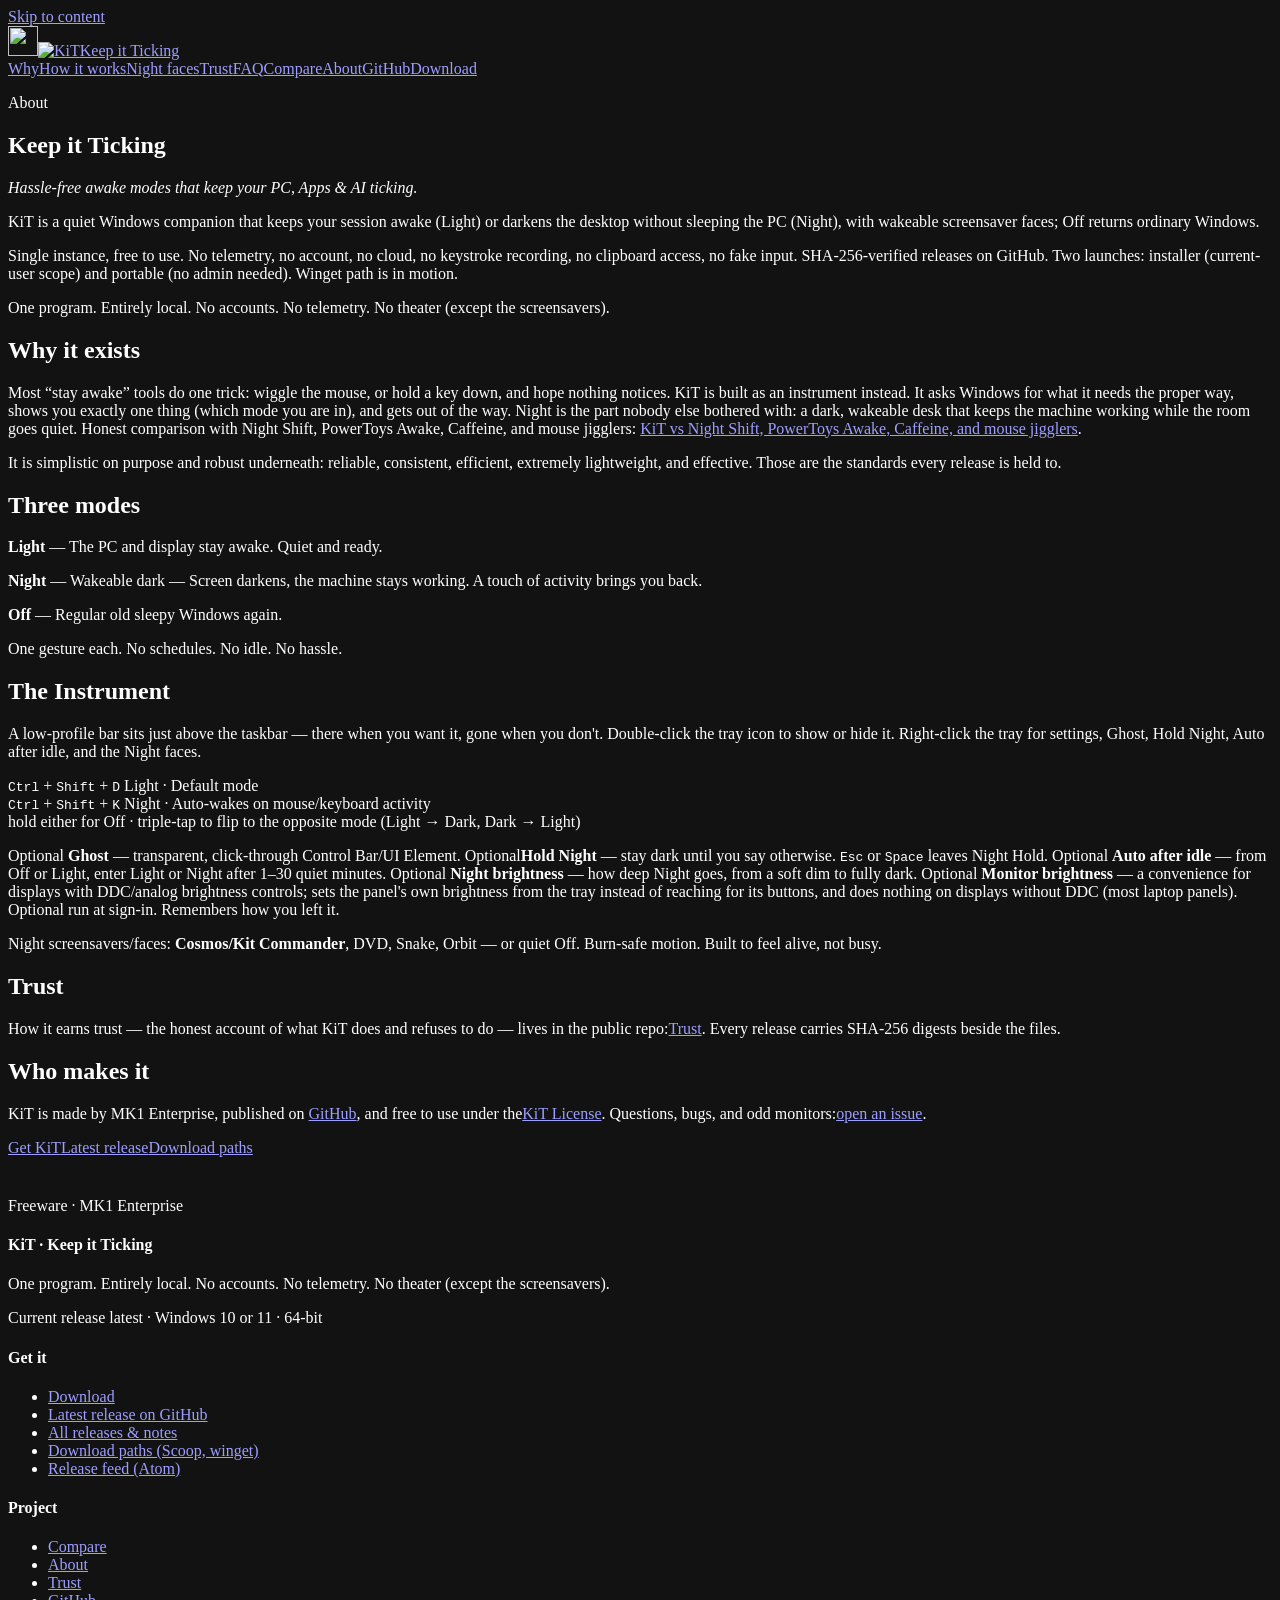
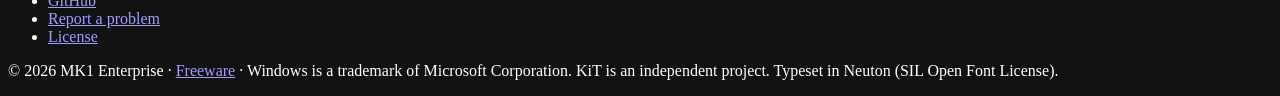
==== about/index.html @ 1185a41c "Add Night Shift as the closest stay-awake overlap on the compare page. Document only checkable diffe" ====
<!DOCTYPE html><html lang="en"><head><meta charset="utf-8"><meta name="viewport" content="width=device-width, initial-scale=1"><meta name="generator" content="Astro v7.2.7"><title>About · KiT — Keep it Ticking</title><meta name="description" content="What KiT is, who makes it, and the promises it keeps: a quiet Windows companion with three awake modes, entirely local, free to use."><meta name="author" content="MK1 Enterprise"><meta name="application-name" content="KiT"><meta name="theme-color" content="#0e0e10"><meta name="color-scheme" content="dark"><meta name="robots" content="index, follow"><link rel="canonical" href="https://spric76.github.io/KIT/about/"><link rel="icon" href="/KIT/favicon.ico" sizes="any"><link rel="icon" type="image/svg+xml" href="/KIT/favicon.svg"><link rel="icon" type="image/png" sizes="32x32" href="/KIT/favicon-32.png"><link rel="apple-touch-icon" href="/KIT/apple-touch-icon.png"><link rel="manifest" href="/KIT/site.webmanifest"><link rel="alternate" type="application/atom+xml" title="KiT releases" href="https://github.com/SPRIC76/KIT/releases.atom"><link rel="preload" as="font" type="font/woff2" crossorigin href="/KIT/fonts/neuton-regular.woff2"><link rel="preload" as="font" type="font/woff2" crossorigin href="/KIT/fonts/neuton-bold.woff2"><style>@font-face{font-family:"Neuton";src:url("/KIT/fonts/neuton-light.woff2") format("woff2");font-weight:300;font-style:normal;font-display:swap;}@font-face{font-family:"Neuton";src:url("/KIT/fonts/neuton-regular.woff2") format("woff2");font-weight:400;font-style:normal;font-display:swap;}@font-face{font-family:"Neuton";src:url("/KIT/fonts/neuton-italic.woff2") format("woff2");font-weight:400;font-style:italic;font-display:swap;}@font-face{font-family:"Neuton";src:url("/KIT/fonts/neuton-bold.woff2") format("woff2");font-weight:700;font-style:normal;font-display:swap;}@font-face{font-family:"Neuton";src:url("/KIT/fonts/neuton-extrabold.woff2") format("woff2");font-weight:800;font-style:normal;font-display:swap;}</style><meta property="og:type" content="website"><meta property="og:site_name" content="KiT — Keep it Ticking"><meta property="og:title" content="About · KiT — Keep it Ticking"><meta property="og:description" content="What KiT is, who makes it, and the promises it keeps: a quiet Windows companion with three awake modes, entirely local, free to use."><meta property="og:url" content="https://spric76.github.io/KIT/about/"><meta property="og:image" content="https://spric76.github.io/KIT/og-image.png"><meta property="og:image:width" content="1200"><meta property="og:image:height" content="630"><meta property="og:image:alt" content="KiT — Keep it Ticking. Hassle-free awake modes for Windows."><meta property="og:locale" content="en_US"><meta name="twitter:card" content="summary_large_image"><meta name="twitter:title" content="About · KiT — Keep it Ticking"><meta name="twitter:description" content="What KiT is, who makes it, and the promises it keeps: a quiet Windows companion with three awake modes, entirely local, free to use."><meta name="twitter:image" content="https://spric76.github.io/KIT/og-image.png"><link rel="stylesheet" href="/KIT/assets/BaseLayout.H3r3RDbb.css"></head><body><a class="skip" href="#main">Skip to content</a><header class="site-header"><div class="wrap inner"><a class="brand" href="/KIT/" aria-label="KiT home"><img class="mark" src="/KIT/img/kit-mark-96.png" width="30" height="30" alt=""><img class="wordmark" src="/KIT/img/kit-wordmark.png" alt="KiT"><span class="expand">Keep it Ticking</span></a><nav class="nav" aria-label="Primary"><a class="hide-xs" href="/KIT/#why">Why</a><a href="/KIT/#how">How it works</a><a class="hide-sm" href="/KIT/#night">Night faces</a><a class="hide-sm" href="/KIT/#trust">Trust</a><a class="hide-sm" href="/KIT/#faq">FAQ</a><a href="/KIT/compare/">Compare</a><a href="/KIT/about/">About</a><a class="hide-xs" href="https://github.com/SPRIC76/KIT" rel="noopener">GitHub</a><a class="nav-cta" href="/KIT/#download">Download</a></nav></div></header><main id="main"><section class="section section-first"><div class="wrap about-prose"><p class="eyebrow">About</p><h1>Keep it Ticking</h1><p class="lede"><em>Hassle-free awake modes that keep your PC, Apps &amp; AI ticking.</em></p><p>KiT is a quiet Windows companion that keeps your session awake (Light) or darkens the desktop without sleeping the PC (Night), with wakeable screensaver faces; Off returns ordinary Windows.</p><p>Single instance, free to use. No telemetry, no account, no cloud, no keystroke recording, no clipboard access, no fake input. SHA-256-verified releases on GitHub. Two launches: installer (current-user scope) and portable (no admin needed). Winget path is in motion.</p><p>One program. Entirely local. No accounts. No telemetry. No theater (except the screensavers).</p><h2>Why it exists</h2><p>Most “stay awake” tools do one trick: wiggle the mouse, or hold a key down, and hope nothing notices. KiT is built as an instrument instead. It asks Windows for what it needs the proper way, shows you exactly one thing (which mode you are in), and gets out of the way. Night is the part nobody else bothered with: a dark, wakeable desk that keeps the machine working while the room goes quiet. Honest comparison with Night Shift, PowerToys Awake, Caffeine, and mouse jigglers: <a href="/KIT/compare/">KiT vs Night Shift, PowerToys Awake, Caffeine, and mouse jigglers</a>.</p><p>It is simplistic on purpose and robust underneath: reliable, consistent, efficient, extremely lightweight, and effective. Those are the standards every release is held to.</p><h2>Three modes</h2><p><strong>Light</strong> — The PC and display stay awake. Quiet and ready.</p><p><strong>Night</strong> — Wakeable dark — Screen darkens, the machine stays working. A touch of activity brings you back.</p><p><strong>Off</strong> — Regular old sleepy Windows again.</p><p>One gesture each. No schedules. No idle. No hassle.</p><h2>The Instrument</h2><p>A low-profile bar sits just above the taskbar — there when you want it, gone when you don't. Double-click the tray icon to show or hide it. Right-click the tray for settings, Ghost, Hold Night, Auto after idle, and the Night faces.</p><p><kbd>Ctrl</kbd> + <kbd>Shift</kbd> + <kbd>D</kbd> Light · Default mode<br><kbd>Ctrl</kbd> + <kbd>Shift</kbd> + <kbd>K</kbd> Night · Auto-wakes on mouse/keyboard activity<br>hold either for Off · triple-tap to flip to the opposite mode (Light → Dark, Dark → Light)</p><p>Optional <strong>Ghost</strong> — transparent, click-through Control Bar/UI Element. Optional<strong>Hold Night</strong> — stay dark until you say otherwise. <kbd>Esc</kbd> or <kbd>Space</kbd> leaves Night Hold. Optional <strong>Auto after idle</strong> — from Off or Light, enter Light or Night after 1–30 quiet minutes. Optional <strong>Night brightness</strong> — how deep Night goes, from a soft dim to fully dark. Optional <strong>Monitor brightness</strong> — a convenience for displays with DDC/analog brightness controls; sets the panel's own brightness from the tray instead of reaching for its buttons, and does nothing on displays without DDC (most laptop panels). Optional run at sign-in. Remembers how you left it.</p><p>Night screensavers/faces: <strong>Cosmos/Kit Commander</strong>, DVD, Snake, Orbit — or quiet Off. Burn-safe motion. Built to feel alive, not busy.</p><h2>Trust</h2><p>How it earns trust — the honest account of what KiT does and refuses to do — lives in the public repo:<a href="https://github.com/SPRIC76/KIT/blob/main/TRUST.md" rel="noopener">Trust</a>. Every release carries SHA-256 digests beside the files.</p><h2>Who makes it</h2><p>KiT is made by MK1 Enterprise, published on <a href="https://github.com/SPRIC76/KIT" rel="noopener">GitHub</a>, and free to use under the<a href="https://github.com/SPRIC76/KIT/blob/main/LICENSE" rel="noopener">KiT License</a>. Questions, bugs, and odd monitors:<a href="https://github.com/SPRIC76/KIT/issues" rel="noopener">open an issue</a>.</p><div class="actions"><a class="btn btn-primary" href="/KIT/#download">Get KiT</a><a class="btn btn-ghost" href="https://github.com/SPRIC76/KIT/releases/latest" rel="noopener">Latest release</a><a class="btn btn-ghost" href="https://github.com/SPRIC76/KIT/blob/main/docs/DOWNLOAD.md" rel="noopener">Download paths</a></div><p class="small" style="margin-top: 2.5rem;">Freeware · MK1 Enterprise</p></div></section></main><footer class="site-footer"><div class="wrap"><div class="cols"><div><h4>KiT · Keep it Ticking</h4><p>One program. Entirely local. No accounts. No telemetry. No theater (except the screensavers).</p><p class="small">Current release <span data-version>latest</span> · Windows 10 or 11 · 64-bit</p></div><div><h4>Get it</h4><ul><li><a href="/KIT/#download">Download</a></li><li><a href="https://github.com/SPRIC76/KIT/releases/latest" rel="noopener">Latest release on GitHub</a></li><li><a href="https://github.com/SPRIC76/KIT/releases" rel="noopener">All releases &amp; notes</a></li><li><a href="https://github.com/SPRIC76/KIT/blob/main/docs/DOWNLOAD.md" rel="noopener">Download paths (Scoop, winget)</a></li><li><a href="https://github.com/SPRIC76/KIT/releases.atom" rel="noopener">Release feed (Atom)</a></li></ul></div><div><h4>Project</h4><ul><li><a href="/KIT/compare/">Compare</a></li><li><a href="/KIT/about/">About</a></li><li><a href="https://github.com/SPRIC76/KIT/blob/main/TRUST.md" rel="noopener">Trust</a></li><li><a href="https://github.com/SPRIC76/KIT" rel="noopener">GitHub</a></li><li><a href="https://github.com/SPRIC76/KIT/issues" rel="noopener">Report a problem</a></li><li><a href="https://github.com/SPRIC76/KIT/blob/main/LICENSE" rel="noopener">License</a></li></ul></div></div><p class="legal">© 2026 MK1 Enterprise · <a href="https://github.com/SPRIC76/KIT/blob/main/LICENSE" rel="noopener">Freeware</a> · Windows is a trademark of Microsoft Corporation. KiT is an independent project. Typeset in Neuton (SIL Open Font License).</p></div></footer></body></html>
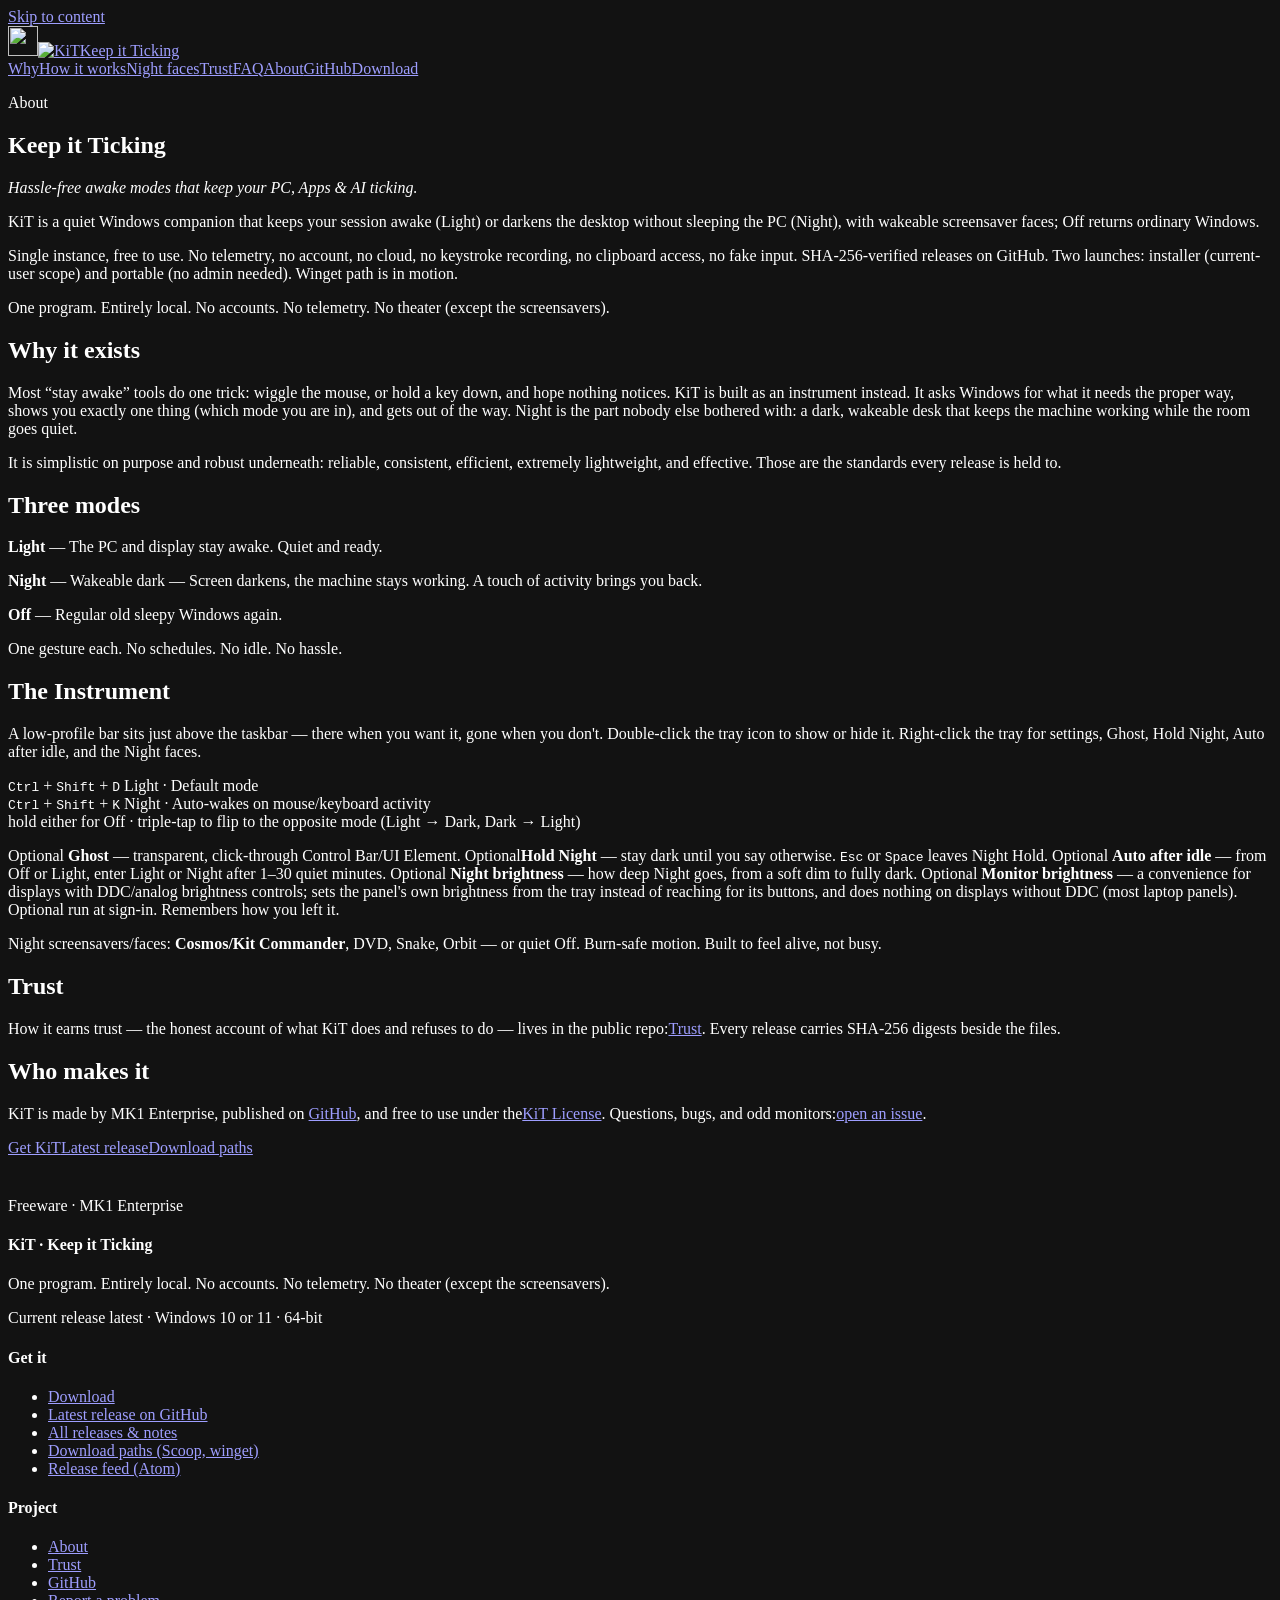
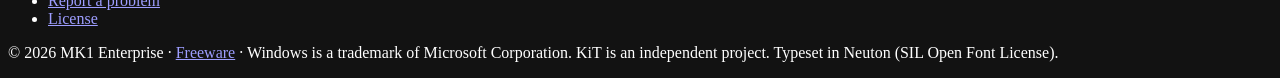
==== commit ed58316e: "Revert "Add KiT vs PowerToys Awake, Caffeine, and mouse jigglers page (#1)" This reverts commit 96c7" ====
--- a/about/index.html
+++ b/about/index.html
@@ -1 +1 @@
-<!DOCTYPE html><html lang="en"><head><meta charset="utf-8"><meta name="viewport" content="width=device-width, initial-scale=1"><meta name="generator" content="Astro v7.2.7"><title>About · KiT — Keep it Ticking</title><meta name="description" content="What KiT is, who makes it, and the promises it keeps: a quiet Windows companion with three awake modes, entirely local, free to use."><meta name="author" content="MK1 Enterprise"><meta name="application-name" content="KiT"><meta name="theme-color" content="#0e0e10"><meta name="color-scheme" content="dark"><meta name="robots" content="index, follow"><link rel="canonical" href="https://spric76.github.io/KIT/about/"><link rel="icon" href="/KIT/favicon.ico" sizes="any"><link rel="icon" type="image/svg+xml" href="/KIT/favicon.svg"><link rel="icon" type="image/png" sizes="32x32" href="/KIT/favicon-32.png"><link rel="apple-touch-icon" href="/KIT/apple-touch-icon.png"><link rel="manifest" href="/KIT/site.webmanifest"><link rel="alternate" type="application/atom+xml" title="KiT releases" href="https://github.com/SPRIC76/KIT/releases.atom"><link rel="preload" as="font" type="font/woff2" crossorigin href="/KIT/fonts/neuton-regular.woff2"><link rel="preload" as="font" type="font/woff2" crossorigin href="/KIT/fonts/neuton-bold.woff2"><style>@font-face{font-family:"Neuton";src:url("/KIT/fonts/neuton-light.woff2") format("woff2");font-weight:300;font-style:normal;font-display:swap;}@font-face{font-family:"Neuton";src:url("/KIT/fonts/neuton-regular.woff2") format("woff2");font-weight:400;font-style:normal;font-display:swap;}@font-face{font-family:"Neuton";src:url("/KIT/fonts/neuton-italic.woff2") format("woff2");font-weight:400;font-style:italic;font-display:swap;}@font-face{font-family:"Neuton";src:url("/KIT/fonts/neuton-bold.woff2") format("woff2");font-weight:700;font-style:normal;font-display:swap;}@font-face{font-family:"Neuton";src:url("/KIT/fonts/neuton-extrabold.woff2") format("woff2");font-weight:800;font-style:normal;font-display:swap;}</style><meta property="og:type" content="website"><meta property="og:site_name" content="KiT — Keep it Ticking"><meta property="og:title" content="About · KiT — Keep it Ticking"><meta property="og:description" content="What KiT is, who makes it, and the promises it keeps: a quiet Windows companion with three awake modes, entirely local, free to use."><meta property="og:url" content="https://spric76.github.io/KIT/about/"><meta property="og:image" content="https://spric76.github.io/KIT/og-image.png"><meta property="og:image:width" content="1200"><meta property="og:image:height" content="630"><meta property="og:image:alt" content="KiT — Keep it Ticking. Hassle-free awake modes for Windows."><meta property="og:locale" content="en_US"><meta name="twitter:card" content="summary_large_image"><meta name="twitter:title" content="About · KiT — Keep it Ticking"><meta name="twitter:description" content="What KiT is, who makes it, and the promises it keeps: a quiet Windows companion with three awake modes, entirely local, free to use."><meta name="twitter:image" content="https://spric76.github.io/KIT/og-image.png"><link rel="stylesheet" href="/KIT/assets/BaseLayout.H3r3RDbb.css"></head><body><a class="skip" href="#main">Skip to content</a><header class="site-header"><div class="wrap inner"><a class="brand" href="/KIT/" aria-label="KiT home"><img class="mark" src="/KIT/img/kit-mark-96.png" width="30" height="30" alt=""><img class="wordmark" src="/KIT/img/kit-wordmark.png" alt="KiT"><span class="expand">Keep it Ticking</span></a><nav class="nav" aria-label="Primary"><a class="hide-xs" href="/KIT/#why">Why</a><a href="/KIT/#how">How it works</a><a class="hide-sm" href="/KIT/#night">Night faces</a><a class="hide-sm" href="/KIT/#trust">Trust</a><a class="hide-sm" href="/KIT/#faq">FAQ</a><a href="/KIT/compare/">Compare</a><a href="/KIT/about/">About</a><a class="hide-xs" href="https://github.com/SPRIC76/KIT" rel="noopener">GitHub</a><a class="nav-cta" href="/KIT/#download">Download</a></nav></div></header><main id="main"><section class="section section-first"><div class="wrap about-prose"><p class="eyebrow">About</p><h1>Keep it Ticking</h1><p class="lede"><em>Hassle-free awake modes that keep your PC, Apps &amp; AI ticking.</em></p><p>KiT is a quiet Windows companion that keeps your session awake (Light) or darkens the desktop without sleeping the PC (Night), with wakeable screensaver faces; Off returns ordinary Windows.</p><p>Single instance, free to use. No telemetry, no account, no cloud, no keystroke recording, no clipboard access, no fake input. SHA-256-verified releases on GitHub. Two launches: installer (current-user scope) and portable (no admin needed). Winget path is in motion.</p><p>One program. Entirely local. No accounts. No telemetry. No theater (except the screensavers).</p><h2>Why it exists</h2><p>Most “stay awake” tools do one trick: wiggle the mouse, or hold a key down, and hope nothing notices. KiT is built as an instrument instead. It asks Windows for what it needs the proper way, shows you exactly one thing (which mode you are in), and gets out of the way. Night is the part nobody else bothered with: a dark, wakeable desk that keeps the machine working while the room goes quiet. Honest comparison with Night Shift, PowerToys Awake, Caffeine, and mouse jigglers: <a href="/KIT/compare/">KiT vs Night Shift, PowerToys Awake, Caffeine, and mouse jigglers</a>.</p><p>It is simplistic on purpose and robust underneath: reliable, consistent, efficient, extremely lightweight, and effective. Those are the standards every release is held to.</p><h2>Three modes</h2><p><strong>Light</strong> — The PC and display stay awake. Quiet and ready.</p><p><strong>Night</strong> — Wakeable dark — Screen darkens, the machine stays working. A touch of activity brings you back.</p><p><strong>Off</strong> — Regular old sleepy Windows again.</p><p>One gesture each. No schedules. No idle. No hassle.</p><h2>The Instrument</h2><p>A low-profile bar sits just above the taskbar — there when you want it, gone when you don't. Double-click the tray icon to show or hide it. Right-click the tray for settings, Ghost, Hold Night, Auto after idle, and the Night faces.</p><p><kbd>Ctrl</kbd> + <kbd>Shift</kbd> + <kbd>D</kbd> Light · Default mode<br><kbd>Ctrl</kbd> + <kbd>Shift</kbd> + <kbd>K</kbd> Night · Auto-wakes on mouse/keyboard activity<br>hold either for Off · triple-tap to flip to the opposite mode (Light → Dark, Dark → Light)</p><p>Optional <strong>Ghost</strong> — transparent, click-through Control Bar/UI Element. Optional<strong>Hold Night</strong> — stay dark until you say otherwise. <kbd>Esc</kbd> or <kbd>Space</kbd> leaves Night Hold. Optional <strong>Auto after idle</strong> — from Off or Light, enter Light or Night after 1–30 quiet minutes. Optional <strong>Night brightness</strong> — how deep Night goes, from a soft dim to fully dark. Optional <strong>Monitor brightness</strong> — a convenience for displays with DDC/analog brightness controls; sets the panel's own brightness from the tray instead of reaching for its buttons, and does nothing on displays without DDC (most laptop panels). Optional run at sign-in. Remembers how you left it.</p><p>Night screensavers/faces: <strong>Cosmos/Kit Commander</strong>, DVD, Snake, Orbit — or quiet Off. Burn-safe motion. Built to feel alive, not busy.</p><h2>Trust</h2><p>How it earns trust — the honest account of what KiT does and refuses to do — lives in the public repo:<a href="https://github.com/SPRIC76/KIT/blob/main/TRUST.md" rel="noopener">Trust</a>. Every release carries SHA-256 digests beside the files.</p><h2>Who makes it</h2><p>KiT is made by MK1 Enterprise, published on <a href="https://github.com/SPRIC76/KIT" rel="noopener">GitHub</a>, and free to use under the<a href="https://github.com/SPRIC76/KIT/blob/main/LICENSE" rel="noopener">KiT License</a>. Questions, bugs, and odd monitors:<a href="https://github.com/SPRIC76/KIT/issues" rel="noopener">open an issue</a>.</p><div class="actions"><a class="btn btn-primary" href="/KIT/#download">Get KiT</a><a class="btn btn-ghost" href="https://github.com/SPRIC76/KIT/releases/latest" rel="noopener">Latest release</a><a class="btn btn-ghost" href="https://github.com/SPRIC76/KIT/blob/main/docs/DOWNLOAD.md" rel="noopener">Download paths</a></div><p class="small" style="margin-top: 2.5rem;">Freeware · MK1 Enterprise</p></div></section></main><footer class="site-footer"><div class="wrap"><div class="cols"><div><h4>KiT · Keep it Ticking</h4><p>One program. Entirely local. No accounts. No telemetry. No theater (except the screensavers).</p><p class="small">Current release <span data-version>latest</span> · Windows 10 or 11 · 64-bit</p></div><div><h4>Get it</h4><ul><li><a href="/KIT/#download">Download</a></li><li><a href="https://github.com/SPRIC76/KIT/releases/latest" rel="noopener">Latest release on GitHub</a></li><li><a href="https://github.com/SPRIC76/KIT/releases" rel="noopener">All releases &amp; notes</a></li><li><a href="https://github.com/SPRIC76/KIT/blob/main/docs/DOWNLOAD.md" rel="noopener">Download paths (Scoop, winget)</a></li><li><a href="https://github.com/SPRIC76/KIT/releases.atom" rel="noopener">Release feed (Atom)</a></li></ul></div><div><h4>Project</h4><ul><li><a href="/KIT/compare/">Compare</a></li><li><a href="/KIT/about/">About</a></li><li><a href="https://github.com/SPRIC76/KIT/blob/main/TRUST.md" rel="noopener">Trust</a></li><li><a href="https://github.com/SPRIC76/KIT" rel="noopener">GitHub</a></li><li><a href="https://github.com/SPRIC76/KIT/issues" rel="noopener">Report a problem</a></li><li><a href="https://github.com/SPRIC76/KIT/blob/main/LICENSE" rel="noopener">License</a></li></ul></div></div><p class="legal">© 2026 MK1 Enterprise · <a href="https://github.com/SPRIC76/KIT/blob/main/LICENSE" rel="noopener">Freeware</a> · Windows is a trademark of Microsoft Corporation. KiT is an independent project. Typeset in Neuton (SIL Open Font License).</p></div></footer></body></html>+<!DOCTYPE html><html lang="en"><head><meta charset="utf-8"><meta name="viewport" content="width=device-width, initial-scale=1"><meta name="generator" content="Astro v7.2.7"><title>About · KiT — Keep it Ticking</title><meta name="description" content="What KiT is, who makes it, and the promises it keeps: a quiet Windows companion with three awake modes, entirely local, free to use."><meta name="author" content="MK1 Enterprise"><meta name="application-name" content="KiT"><meta name="theme-color" content="#0e0e10"><meta name="color-scheme" content="dark"><meta name="robots" content="index, follow"><link rel="canonical" href="https://spric76.github.io/KIT/about/"><link rel="icon" href="/KIT/favicon.ico" sizes="any"><link rel="icon" type="image/svg+xml" href="/KIT/favicon.svg"><link rel="icon" type="image/png" sizes="32x32" href="/KIT/favicon-32.png"><link rel="apple-touch-icon" href="/KIT/apple-touch-icon.png"><link rel="manifest" href="/KIT/site.webmanifest"><link rel="alternate" type="application/atom+xml" title="KiT releases" href="https://github.com/SPRIC76/KIT/releases.atom"><link rel="preload" as="font" type="font/woff2" crossorigin href="/KIT/fonts/neuton-regular.woff2"><link rel="preload" as="font" type="font/woff2" crossorigin href="/KIT/fonts/neuton-bold.woff2"><style>@font-face{font-family:"Neuton";src:url("/KIT/fonts/neuton-light.woff2") format("woff2");font-weight:300;font-style:normal;font-display:swap;}@font-face{font-family:"Neuton";src:url("/KIT/fonts/neuton-regular.woff2") format("woff2");font-weight:400;font-style:normal;font-display:swap;}@font-face{font-family:"Neuton";src:url("/KIT/fonts/neuton-italic.woff2") format("woff2");font-weight:400;font-style:italic;font-display:swap;}@font-face{font-family:"Neuton";src:url("/KIT/fonts/neuton-bold.woff2") format("woff2");font-weight:700;font-style:normal;font-display:swap;}@font-face{font-family:"Neuton";src:url("/KIT/fonts/neuton-extrabold.woff2") format("woff2");font-weight:800;font-style:normal;font-display:swap;}</style><meta property="og:type" content="website"><meta property="og:site_name" content="KiT — Keep it Ticking"><meta property="og:title" content="About · KiT — Keep it Ticking"><meta property="og:description" content="What KiT is, who makes it, and the promises it keeps: a quiet Windows companion with three awake modes, entirely local, free to use."><meta property="og:url" content="https://spric76.github.io/KIT/about/"><meta property="og:image" content="https://spric76.github.io/KIT/og-image.png"><meta property="og:image:width" content="1200"><meta property="og:image:height" content="630"><meta property="og:image:alt" content="KiT — Keep it Ticking. Hassle-free awake modes for Windows."><meta property="og:locale" content="en_US"><meta name="twitter:card" content="summary_large_image"><meta name="twitter:title" content="About · KiT — Keep it Ticking"><meta name="twitter:description" content="What KiT is, who makes it, and the promises it keeps: a quiet Windows companion with three awake modes, entirely local, free to use."><meta name="twitter:image" content="https://spric76.github.io/KIT/og-image.png"><link rel="stylesheet" href="/KIT/assets/BaseLayout.H3r3RDbb.css"></head><body><a class="skip" href="#main">Skip to content</a><header class="site-header"><div class="wrap inner"><a class="brand" href="/KIT/" aria-label="KiT home"><img class="mark" src="/KIT/img/kit-mark-96.png" width="30" height="30" alt=""><img class="wordmark" src="/KIT/img/kit-wordmark.png" alt="KiT"><span class="expand">Keep it Ticking</span></a><nav class="nav" aria-label="Primary"><a class="hide-xs" href="/KIT/#why">Why</a><a href="/KIT/#how">How it works</a><a class="hide-sm" href="/KIT/#night">Night faces</a><a class="hide-sm" href="/KIT/#trust">Trust</a><a class="hide-sm" href="/KIT/#faq">FAQ</a><a href="/KIT/about/">About</a><a class="hide-xs" href="https://github.com/SPRIC76/KIT" rel="noopener">GitHub</a><a class="nav-cta" href="/KIT/#download">Download</a></nav></div></header><main id="main"><section class="section section-first"><div class="wrap about-prose"><p class="eyebrow">About</p><h1>Keep it Ticking</h1><p class="lede"><em>Hassle-free awake modes that keep your PC, Apps &amp; AI ticking.</em></p><p>KiT is a quiet Windows companion that keeps your session awake (Light) or darkens the desktop without sleeping the PC (Night), with wakeable screensaver faces; Off returns ordinary Windows.</p><p>Single instance, free to use. No telemetry, no account, no cloud, no keystroke recording, no clipboard access, no fake input. SHA-256-verified releases on GitHub. Two launches: installer (current-user scope) and portable (no admin needed). Winget path is in motion.</p><p>One program. Entirely local. No accounts. No telemetry. No theater (except the screensavers).</p><h2>Why it exists</h2><p>Most “stay awake” tools do one trick: wiggle the mouse, or hold a key down, and hope nothing notices. KiT is built as an instrument instead. It asks Windows for what it needs the proper way, shows you exactly one thing (which mode you are in), and gets out of the way. Night is the part nobody else bothered with: a dark, wakeable desk that keeps the machine working while the room goes quiet.</p><p>It is simplistic on purpose and robust underneath: reliable, consistent, efficient, extremely lightweight, and effective. Those are the standards every release is held to.</p><h2>Three modes</h2><p><strong>Light</strong> — The PC and display stay awake. Quiet and ready.</p><p><strong>Night</strong> — Wakeable dark — Screen darkens, the machine stays working. A touch of activity brings you back.</p><p><strong>Off</strong> — Regular old sleepy Windows again.</p><p>One gesture each. No schedules. No idle. No hassle.</p><h2>The Instrument</h2><p>A low-profile bar sits just above the taskbar — there when you want it, gone when you don't. Double-click the tray icon to show or hide it. Right-click the tray for settings, Ghost, Hold Night, Auto after idle, and the Night faces.</p><p><kbd>Ctrl</kbd> + <kbd>Shift</kbd> + <kbd>D</kbd> Light · Default mode<br><kbd>Ctrl</kbd> + <kbd>Shift</kbd> + <kbd>K</kbd> Night · Auto-wakes on mouse/keyboard activity<br>hold either for Off · triple-tap to flip to the opposite mode (Light → Dark, Dark → Light)</p><p>Optional <strong>Ghost</strong> — transparent, click-through Control Bar/UI Element. Optional<strong>Hold Night</strong> — stay dark until you say otherwise. <kbd>Esc</kbd> or <kbd>Space</kbd> leaves Night Hold. Optional <strong>Auto after idle</strong> — from Off or Light, enter Light or Night after 1–30 quiet minutes. Optional <strong>Night brightness</strong> — how deep Night goes, from a soft dim to fully dark. Optional <strong>Monitor brightness</strong> — a convenience for displays with DDC/analog brightness controls; sets the panel's own brightness from the tray instead of reaching for its buttons, and does nothing on displays without DDC (most laptop panels). Optional run at sign-in. Remembers how you left it.</p><p>Night screensavers/faces: <strong>Cosmos/Kit Commander</strong>, DVD, Snake, Orbit — or quiet Off. Burn-safe motion. Built to feel alive, not busy.</p><h2>Trust</h2><p>How it earns trust — the honest account of what KiT does and refuses to do — lives in the public repo:<a href="https://github.com/SPRIC76/KIT/blob/main/TRUST.md" rel="noopener">Trust</a>. Every release carries SHA-256 digests beside the files.</p><h2>Who makes it</h2><p>KiT is made by MK1 Enterprise, published on <a href="https://github.com/SPRIC76/KIT" rel="noopener">GitHub</a>, and free to use under the<a href="https://github.com/SPRIC76/KIT/blob/main/LICENSE" rel="noopener">KiT License</a>. Questions, bugs, and odd monitors:<a href="https://github.com/SPRIC76/KIT/issues" rel="noopener">open an issue</a>.</p><div class="actions"><a class="btn btn-primary" href="/KIT/#download">Get KiT</a><a class="btn btn-ghost" href="https://github.com/SPRIC76/KIT/releases/latest" rel="noopener">Latest release</a><a class="btn btn-ghost" href="https://github.com/SPRIC76/KIT/blob/main/docs/DOWNLOAD.md" rel="noopener">Download paths</a></div><p class="small" style="margin-top: 2.5rem;">Freeware · MK1 Enterprise</p></div></section></main><footer class="site-footer"><div class="wrap"><div class="cols"><div><h4>KiT · Keep it Ticking</h4><p>One program. Entirely local. No accounts. No telemetry. No theater (except the screensavers).</p><p class="small">Current release <span data-version>latest</span> · Windows 10 or 11 · 64-bit</p></div><div><h4>Get it</h4><ul><li><a href="/KIT/#download">Download</a></li><li><a href="https://github.com/SPRIC76/KIT/releases/latest" rel="noopener">Latest release on GitHub</a></li><li><a href="https://github.com/SPRIC76/KIT/releases" rel="noopener">All releases &amp; notes</a></li><li><a href="https://github.com/SPRIC76/KIT/blob/main/docs/DOWNLOAD.md" rel="noopener">Download paths (Scoop, winget)</a></li><li><a href="https://github.com/SPRIC76/KIT/releases.atom" rel="noopener">Release feed (Atom)</a></li></ul></div><div><h4>Project</h4><ul><li><a href="/KIT/about/">About</a></li><li><a href="https://github.com/SPRIC76/KIT/blob/main/TRUST.md" rel="noopener">Trust</a></li><li><a href="https://github.com/SPRIC76/KIT" rel="noopener">GitHub</a></li><li><a href="https://github.com/SPRIC76/KIT/issues" rel="noopener">Report a problem</a></li><li><a href="https://github.com/SPRIC76/KIT/blob/main/LICENSE" rel="noopener">License</a></li></ul></div></div><p class="legal">© 2026 MK1 Enterprise · <a href="https://github.com/SPRIC76/KIT/blob/main/LICENSE" rel="noopener">Freeware</a> · Windows is a trademark of Microsoft Corporation. KiT is an independent project. Typeset in Neuton (SIL Open Font License).</p></div></footer></body></html>
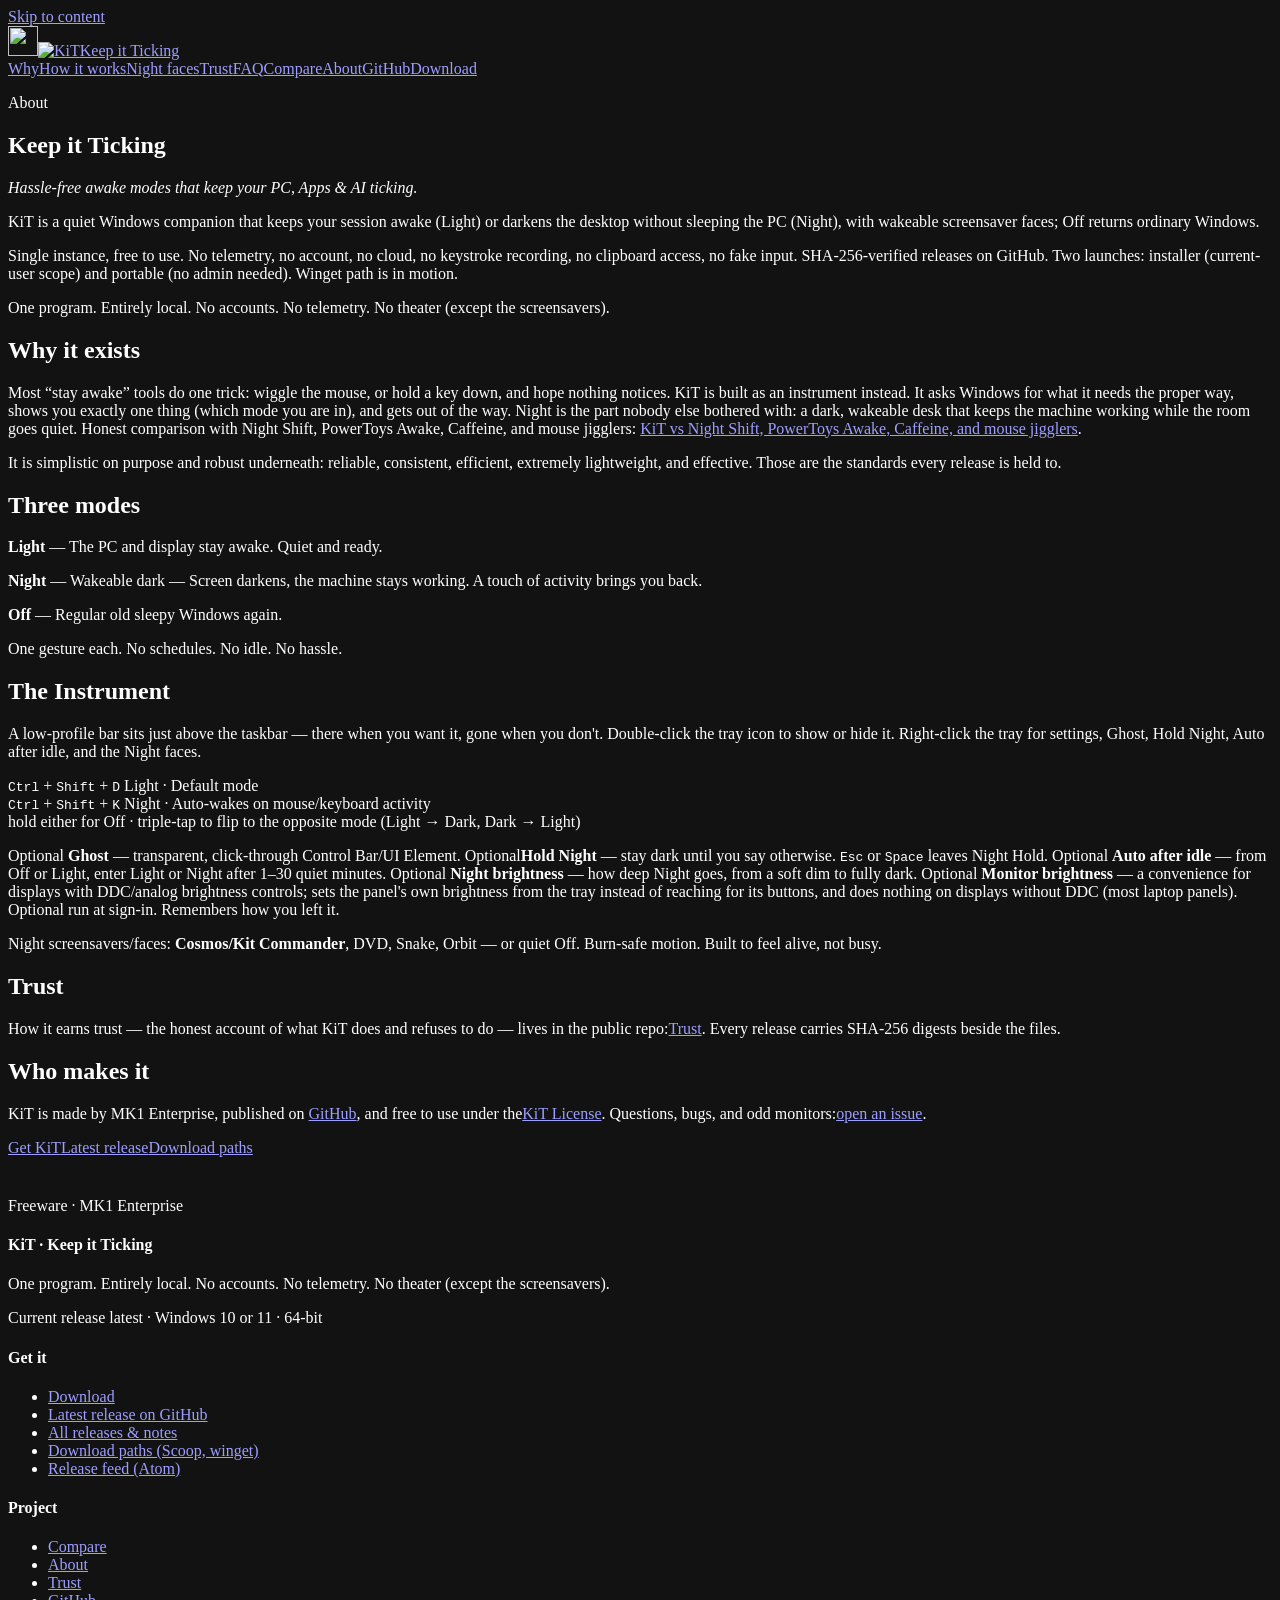
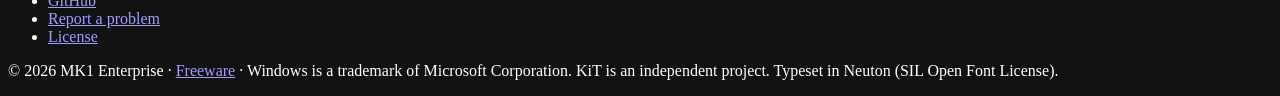
==== commit 3c4a8755: "Add Night Shift as the closest stay-awake overlap on the compare page. Follows #1 with checkable Lig" ====
--- a/about/index.html
+++ b/about/index.html
@@ -1 +1 @@
-<!DOCTYPE html><html lang="en"><head><meta charset="utf-8"><meta name="viewport" content="width=device-width, initial-scale=1"><meta name="generator" content="Astro v7.2.7"><title>About · KiT — Keep it Ticking</title><meta name="description" content="What KiT is, who makes it, and the promises it keeps: a quiet Windows companion with three awake modes, entirely local, free to use."><meta name="author" content="MK1 Enterprise"><meta name="application-name" content="KiT"><meta name="theme-color" content="#0e0e10"><meta name="color-scheme" content="dark"><meta name="robots" content="index, follow"><link rel="canonical" href="https://spric76.github.io/KIT/about/"><link rel="icon" href="/KIT/favicon.ico" sizes="any"><link rel="icon" type="image/svg+xml" href="/KIT/favicon.svg"><link rel="icon" type="image/png" sizes="32x32" href="/KIT/favicon-32.png"><link rel="apple-touch-icon" href="/KIT/apple-touch-icon.png"><link rel="manifest" href="/KIT/site.webmanifest"><link rel="alternate" type="application/atom+xml" title="KiT releases" href="https://github.com/SPRIC76/KIT/releases.atom"><link rel="preload" as="font" type="font/woff2" crossorigin href="/KIT/fonts/neuton-regular.woff2"><link rel="preload" as="font" type="font/woff2" crossorigin href="/KIT/fonts/neuton-bold.woff2"><style>@font-face{font-family:"Neuton";src:url("/KIT/fonts/neuton-light.woff2") format("woff2");font-weight:300;font-style:normal;font-display:swap;}@font-face{font-family:"Neuton";src:url("/KIT/fonts/neuton-regular.woff2") format("woff2");font-weight:400;font-style:normal;font-display:swap;}@font-face{font-family:"Neuton";src:url("/KIT/fonts/neuton-italic.woff2") format("woff2");font-weight:400;font-style:italic;font-display:swap;}@font-face{font-family:"Neuton";src:url("/KIT/fonts/neuton-bold.woff2") format("woff2");font-weight:700;font-style:normal;font-display:swap;}@font-face{font-family:"Neuton";src:url("/KIT/fonts/neuton-extrabold.woff2") format("woff2");font-weight:800;font-style:normal;font-display:swap;}</style><meta property="og:type" content="website"><meta property="og:site_name" content="KiT — Keep it Ticking"><meta property="og:title" content="About · KiT — Keep it Ticking"><meta property="og:description" content="What KiT is, who makes it, and the promises it keeps: a quiet Windows companion with three awake modes, entirely local, free to use."><meta property="og:url" content="https://spric76.github.io/KIT/about/"><meta property="og:image" content="https://spric76.github.io/KIT/og-image.png"><meta property="og:image:width" content="1200"><meta property="og:image:height" content="630"><meta property="og:image:alt" content="KiT — Keep it Ticking. Hassle-free awake modes for Windows."><meta property="og:locale" content="en_US"><meta name="twitter:card" content="summary_large_image"><meta name="twitter:title" content="About · KiT — Keep it Ticking"><meta name="twitter:description" content="What KiT is, who makes it, and the promises it keeps: a quiet Windows companion with three awake modes, entirely local, free to use."><meta name="twitter:image" content="https://spric76.github.io/KIT/og-image.png"><link rel="stylesheet" href="/KIT/assets/BaseLayout.H3r3RDbb.css"></head><body><a class="skip" href="#main">Skip to content</a><header class="site-header"><div class="wrap inner"><a class="brand" href="/KIT/" aria-label="KiT home"><img class="mark" src="/KIT/img/kit-mark-96.png" width="30" height="30" alt=""><img class="wordmark" src="/KIT/img/kit-wordmark.png" alt="KiT"><span class="expand">Keep it Ticking</span></a><nav class="nav" aria-label="Primary"><a class="hide-xs" href="/KIT/#why">Why</a><a href="/KIT/#how">How it works</a><a class="hide-sm" href="/KIT/#night">Night faces</a><a class="hide-sm" href="/KIT/#trust">Trust</a><a class="hide-sm" href="/KIT/#faq">FAQ</a><a href="/KIT/about/">About</a><a class="hide-xs" href="https://github.com/SPRIC76/KIT" rel="noopener">GitHub</a><a class="nav-cta" href="/KIT/#download">Download</a></nav></div></header><main id="main"><section class="section section-first"><div class="wrap about-prose"><p class="eyebrow">About</p><h1>Keep it Ticking</h1><p class="lede"><em>Hassle-free awake modes that keep your PC, Apps &amp; AI ticking.</em></p><p>KiT is a quiet Windows companion that keeps your session awake (Light) or darkens the desktop without sleeping the PC (Night), with wakeable screensaver faces; Off returns ordinary Windows.</p><p>Single instance, free to use. No telemetry, no account, no cloud, no keystroke recording, no clipboard access, no fake input. SHA-256-verified releases on GitHub. Two launches: installer (current-user scope) and portable (no admin needed). Winget path is in motion.</p><p>One program. Entirely local. No accounts. No telemetry. No theater (except the screensavers).</p><h2>Why it exists</h2><p>Most “stay awake” tools do one trick: wiggle the mouse, or hold a key down, and hope nothing notices. KiT is built as an instrument instead. It asks Windows for what it needs the proper way, shows you exactly one thing (which mode you are in), and gets out of the way. Night is the part nobody else bothered with: a dark, wakeable desk that keeps the machine working while the room goes quiet.</p><p>It is simplistic on purpose and robust underneath: reliable, consistent, efficient, extremely lightweight, and effective. Those are the standards every release is held to.</p><h2>Three modes</h2><p><strong>Light</strong> — The PC and display stay awake. Quiet and ready.</p><p><strong>Night</strong> — Wakeable dark — Screen darkens, the machine stays working. A touch of activity brings you back.</p><p><strong>Off</strong> — Regular old sleepy Windows again.</p><p>One gesture each. No schedules. No idle. No hassle.</p><h2>The Instrument</h2><p>A low-profile bar sits just above the taskbar — there when you want it, gone when you don't. Double-click the tray icon to show or hide it. Right-click the tray for settings, Ghost, Hold Night, Auto after idle, and the Night faces.</p><p><kbd>Ctrl</kbd> + <kbd>Shift</kbd> + <kbd>D</kbd> Light · Default mode<br><kbd>Ctrl</kbd> + <kbd>Shift</kbd> + <kbd>K</kbd> Night · Auto-wakes on mouse/keyboard activity<br>hold either for Off · triple-tap to flip to the opposite mode (Light → Dark, Dark → Light)</p><p>Optional <strong>Ghost</strong> — transparent, click-through Control Bar/UI Element. Optional<strong>Hold Night</strong> — stay dark until you say otherwise. <kbd>Esc</kbd> or <kbd>Space</kbd> leaves Night Hold. Optional <strong>Auto after idle</strong> — from Off or Light, enter Light or Night after 1–30 quiet minutes. Optional <strong>Night brightness</strong> — how deep Night goes, from a soft dim to fully dark. Optional <strong>Monitor brightness</strong> — a convenience for displays with DDC/analog brightness controls; sets the panel's own brightness from the tray instead of reaching for its buttons, and does nothing on displays without DDC (most laptop panels). Optional run at sign-in. Remembers how you left it.</p><p>Night screensavers/faces: <strong>Cosmos/Kit Commander</strong>, DVD, Snake, Orbit — or quiet Off. Burn-safe motion. Built to feel alive, not busy.</p><h2>Trust</h2><p>How it earns trust — the honest account of what KiT does and refuses to do — lives in the public repo:<a href="https://github.com/SPRIC76/KIT/blob/main/TRUST.md" rel="noopener">Trust</a>. Every release carries SHA-256 digests beside the files.</p><h2>Who makes it</h2><p>KiT is made by MK1 Enterprise, published on <a href="https://github.com/SPRIC76/KIT" rel="noopener">GitHub</a>, and free to use under the<a href="https://github.com/SPRIC76/KIT/blob/main/LICENSE" rel="noopener">KiT License</a>. Questions, bugs, and odd monitors:<a href="https://github.com/SPRIC76/KIT/issues" rel="noopener">open an issue</a>.</p><div class="actions"><a class="btn btn-primary" href="/KIT/#download">Get KiT</a><a class="btn btn-ghost" href="https://github.com/SPRIC76/KIT/releases/latest" rel="noopener">Latest release</a><a class="btn btn-ghost" href="https://github.com/SPRIC76/KIT/blob/main/docs/DOWNLOAD.md" rel="noopener">Download paths</a></div><p class="small" style="margin-top: 2.5rem;">Freeware · MK1 Enterprise</p></div></section></main><footer class="site-footer"><div class="wrap"><div class="cols"><div><h4>KiT · Keep it Ticking</h4><p>One program. Entirely local. No accounts. No telemetry. No theater (except the screensavers).</p><p class="small">Current release <span data-version>latest</span> · Windows 10 or 11 · 64-bit</p></div><div><h4>Get it</h4><ul><li><a href="/KIT/#download">Download</a></li><li><a href="https://github.com/SPRIC76/KIT/releases/latest" rel="noopener">Latest release on GitHub</a></li><li><a href="https://github.com/SPRIC76/KIT/releases" rel="noopener">All releases &amp; notes</a></li><li><a href="https://github.com/SPRIC76/KIT/blob/main/docs/DOWNLOAD.md" rel="noopener">Download paths (Scoop, winget)</a></li><li><a href="https://github.com/SPRIC76/KIT/releases.atom" rel="noopener">Release feed (Atom)</a></li></ul></div><div><h4>Project</h4><ul><li><a href="/KIT/about/">About</a></li><li><a href="https://github.com/SPRIC76/KIT/blob/main/TRUST.md" rel="noopener">Trust</a></li><li><a href="https://github.com/SPRIC76/KIT" rel="noopener">GitHub</a></li><li><a href="https://github.com/SPRIC76/KIT/issues" rel="noopener">Report a problem</a></li><li><a href="https://github.com/SPRIC76/KIT/blob/main/LICENSE" rel="noopener">License</a></li></ul></div></div><p class="legal">© 2026 MK1 Enterprise · <a href="https://github.com/SPRIC76/KIT/blob/main/LICENSE" rel="noopener">Freeware</a> · Windows is a trademark of Microsoft Corporation. KiT is an independent project. Typeset in Neuton (SIL Open Font License).</p></div></footer></body></html>+<!DOCTYPE html><html lang="en"><head><meta charset="utf-8"><meta name="viewport" content="width=device-width, initial-scale=1"><meta name="generator" content="Astro v7.2.7"><title>About · KiT — Keep it Ticking</title><meta name="description" content="What KiT is, who makes it, and the promises it keeps: a quiet Windows companion with three awake modes, entirely local, free to use."><meta name="author" content="MK1 Enterprise"><meta name="application-name" content="KiT"><meta name="theme-color" content="#0e0e10"><meta name="color-scheme" content="dark"><meta name="robots" content="index, follow"><link rel="canonical" href="https://spric76.github.io/KIT/about/"><link rel="icon" href="/KIT/favicon.ico" sizes="any"><link rel="icon" type="image/svg+xml" href="/KIT/favicon.svg"><link rel="icon" type="image/png" sizes="32x32" href="/KIT/favicon-32.png"><link rel="apple-touch-icon" href="/KIT/apple-touch-icon.png"><link rel="manifest" href="/KIT/site.webmanifest"><link rel="alternate" type="application/atom+xml" title="KiT releases" href="https://github.com/SPRIC76/KIT/releases.atom"><link rel="preload" as="font" type="font/woff2" crossorigin href="/KIT/fonts/neuton-regular.woff2"><link rel="preload" as="font" type="font/woff2" crossorigin href="/KIT/fonts/neuton-bold.woff2"><style>@font-face{font-family:"Neuton";src:url("/KIT/fonts/neuton-light.woff2") format("woff2");font-weight:300;font-style:normal;font-display:swap;}@font-face{font-family:"Neuton";src:url("/KIT/fonts/neuton-regular.woff2") format("woff2");font-weight:400;font-style:normal;font-display:swap;}@font-face{font-family:"Neuton";src:url("/KIT/fonts/neuton-italic.woff2") format("woff2");font-weight:400;font-style:italic;font-display:swap;}@font-face{font-family:"Neuton";src:url("/KIT/fonts/neuton-bold.woff2") format("woff2");font-weight:700;font-style:normal;font-display:swap;}@font-face{font-family:"Neuton";src:url("/KIT/fonts/neuton-extrabold.woff2") format("woff2");font-weight:800;font-style:normal;font-display:swap;}</style><meta property="og:type" content="website"><meta property="og:site_name" content="KiT — Keep it Ticking"><meta property="og:title" content="About · KiT — Keep it Ticking"><meta property="og:description" content="What KiT is, who makes it, and the promises it keeps: a quiet Windows companion with three awake modes, entirely local, free to use."><meta property="og:url" content="https://spric76.github.io/KIT/about/"><meta property="og:image" content="https://spric76.github.io/KIT/og-image.png"><meta property="og:image:width" content="1200"><meta property="og:image:height" content="630"><meta property="og:image:alt" content="KiT — Keep it Ticking. Hassle-free awake modes for Windows."><meta property="og:locale" content="en_US"><meta name="twitter:card" content="summary_large_image"><meta name="twitter:title" content="About · KiT — Keep it Ticking"><meta name="twitter:description" content="What KiT is, who makes it, and the promises it keeps: a quiet Windows companion with three awake modes, entirely local, free to use."><meta name="twitter:image" content="https://spric76.github.io/KIT/og-image.png"><link rel="stylesheet" href="/KIT/assets/BaseLayout.H3r3RDbb.css"></head><body><a class="skip" href="#main">Skip to content</a><header class="site-header"><div class="wrap inner"><a class="brand" href="/KIT/" aria-label="KiT home"><img class="mark" src="/KIT/img/kit-mark-96.png" width="30" height="30" alt=""><img class="wordmark" src="/KIT/img/kit-wordmark.png" alt="KiT"><span class="expand">Keep it Ticking</span></a><nav class="nav" aria-label="Primary"><a class="hide-xs" href="/KIT/#why">Why</a><a href="/KIT/#how">How it works</a><a class="hide-sm" href="/KIT/#night">Night faces</a><a class="hide-sm" href="/KIT/#trust">Trust</a><a class="hide-sm" href="/KIT/#faq">FAQ</a><a href="/KIT/compare/">Compare</a><a href="/KIT/about/">About</a><a class="hide-xs" href="https://github.com/SPRIC76/KIT" rel="noopener">GitHub</a><a class="nav-cta" href="/KIT/#download">Download</a></nav></div></header><main id="main"><section class="section section-first"><div class="wrap about-prose"><p class="eyebrow">About</p><h1>Keep it Ticking</h1><p class="lede"><em>Hassle-free awake modes that keep your PC, Apps &amp; AI ticking.</em></p><p>KiT is a quiet Windows companion that keeps your session awake (Light) or darkens the desktop without sleeping the PC (Night), with wakeable screensaver faces; Off returns ordinary Windows.</p><p>Single instance, free to use. No telemetry, no account, no cloud, no keystroke recording, no clipboard access, no fake input. SHA-256-verified releases on GitHub. Two launches: installer (current-user scope) and portable (no admin needed). Winget path is in motion.</p><p>One program. Entirely local. No accounts. No telemetry. No theater (except the screensavers).</p><h2>Why it exists</h2><p>Most “stay awake” tools do one trick: wiggle the mouse, or hold a key down, and hope nothing notices. KiT is built as an instrument instead. It asks Windows for what it needs the proper way, shows you exactly one thing (which mode you are in), and gets out of the way. Night is the part nobody else bothered with: a dark, wakeable desk that keeps the machine working while the room goes quiet. Honest comparison with Night Shift, PowerToys Awake, Caffeine, and mouse jigglers: <a href="/KIT/compare/">KiT vs Night Shift, PowerToys Awake, Caffeine, and mouse jigglers</a>.</p><p>It is simplistic on purpose and robust underneath: reliable, consistent, efficient, extremely lightweight, and effective. Those are the standards every release is held to.</p><h2>Three modes</h2><p><strong>Light</strong> — The PC and display stay awake. Quiet and ready.</p><p><strong>Night</strong> — Wakeable dark — Screen darkens, the machine stays working. A touch of activity brings you back.</p><p><strong>Off</strong> — Regular old sleepy Windows again.</p><p>One gesture each. No schedules. No idle. No hassle.</p><h2>The Instrument</h2><p>A low-profile bar sits just above the taskbar — there when you want it, gone when you don't. Double-click the tray icon to show or hide it. Right-click the tray for settings, Ghost, Hold Night, Auto after idle, and the Night faces.</p><p><kbd>Ctrl</kbd> + <kbd>Shift</kbd> + <kbd>D</kbd> Light · Default mode<br><kbd>Ctrl</kbd> + <kbd>Shift</kbd> + <kbd>K</kbd> Night · Auto-wakes on mouse/keyboard activity<br>hold either for Off · triple-tap to flip to the opposite mode (Light → Dark, Dark → Light)</p><p>Optional <strong>Ghost</strong> — transparent, click-through Control Bar/UI Element. Optional<strong>Hold Night</strong> — stay dark until you say otherwise. <kbd>Esc</kbd> or <kbd>Space</kbd> leaves Night Hold. Optional <strong>Auto after idle</strong> — from Off or Light, enter Light or Night after 1–30 quiet minutes. Optional <strong>Night brightness</strong> — how deep Night goes, from a soft dim to fully dark. Optional <strong>Monitor brightness</strong> — a convenience for displays with DDC/analog brightness controls; sets the panel's own brightness from the tray instead of reaching for its buttons, and does nothing on displays without DDC (most laptop panels). Optional run at sign-in. Remembers how you left it.</p><p>Night screensavers/faces: <strong>Cosmos/Kit Commander</strong>, DVD, Snake, Orbit — or quiet Off. Burn-safe motion. Built to feel alive, not busy.</p><h2>Trust</h2><p>How it earns trust — the honest account of what KiT does and refuses to do — lives in the public repo:<a href="https://github.com/SPRIC76/KIT/blob/main/TRUST.md" rel="noopener">Trust</a>. Every release carries SHA-256 digests beside the files.</p><h2>Who makes it</h2><p>KiT is made by MK1 Enterprise, published on <a href="https://github.com/SPRIC76/KIT" rel="noopener">GitHub</a>, and free to use under the<a href="https://github.com/SPRIC76/KIT/blob/main/LICENSE" rel="noopener">KiT License</a>. Questions, bugs, and odd monitors:<a href="https://github.com/SPRIC76/KIT/issues" rel="noopener">open an issue</a>.</p><div class="actions"><a class="btn btn-primary" href="/KIT/#download">Get KiT</a><a class="btn btn-ghost" href="https://github.com/SPRIC76/KIT/releases/latest" rel="noopener">Latest release</a><a class="btn btn-ghost" href="https://github.com/SPRIC76/KIT/blob/main/docs/DOWNLOAD.md" rel="noopener">Download paths</a></div><p class="small" style="margin-top: 2.5rem;">Freeware · MK1 Enterprise</p></div></section></main><footer class="site-footer"><div class="wrap"><div class="cols"><div><h4>KiT · Keep it Ticking</h4><p>One program. Entirely local. No accounts. No telemetry. No theater (except the screensavers).</p><p class="small">Current release <span data-version>latest</span> · Windows 10 or 11 · 64-bit</p></div><div><h4>Get it</h4><ul><li><a href="/KIT/#download">Download</a></li><li><a href="https://github.com/SPRIC76/KIT/releases/latest" rel="noopener">Latest release on GitHub</a></li><li><a href="https://github.com/SPRIC76/KIT/releases" rel="noopener">All releases &amp; notes</a></li><li><a href="https://github.com/SPRIC76/KIT/blob/main/docs/DOWNLOAD.md" rel="noopener">Download paths (Scoop, winget)</a></li><li><a href="https://github.com/SPRIC76/KIT/releases.atom" rel="noopener">Release feed (Atom)</a></li></ul></div><div><h4>Project</h4><ul><li><a href="/KIT/compare/">Compare</a></li><li><a href="/KIT/about/">About</a></li><li><a href="https://github.com/SPRIC76/KIT/blob/main/TRUST.md" rel="noopener">Trust</a></li><li><a href="https://github.com/SPRIC76/KIT" rel="noopener">GitHub</a></li><li><a href="https://github.com/SPRIC76/KIT/issues" rel="noopener">Report a problem</a></li><li><a href="https://github.com/SPRIC76/KIT/blob/main/LICENSE" rel="noopener">License</a></li></ul></div></div><p class="legal">© 2026 MK1 Enterprise · <a href="https://github.com/SPRIC76/KIT/blob/main/LICENSE" rel="noopener">Freeware</a> · Windows is a trademark of Microsoft Corporation. KiT is an independent project. Typeset in Neuton (SIL Open Font License).</p></div></footer></body></html>
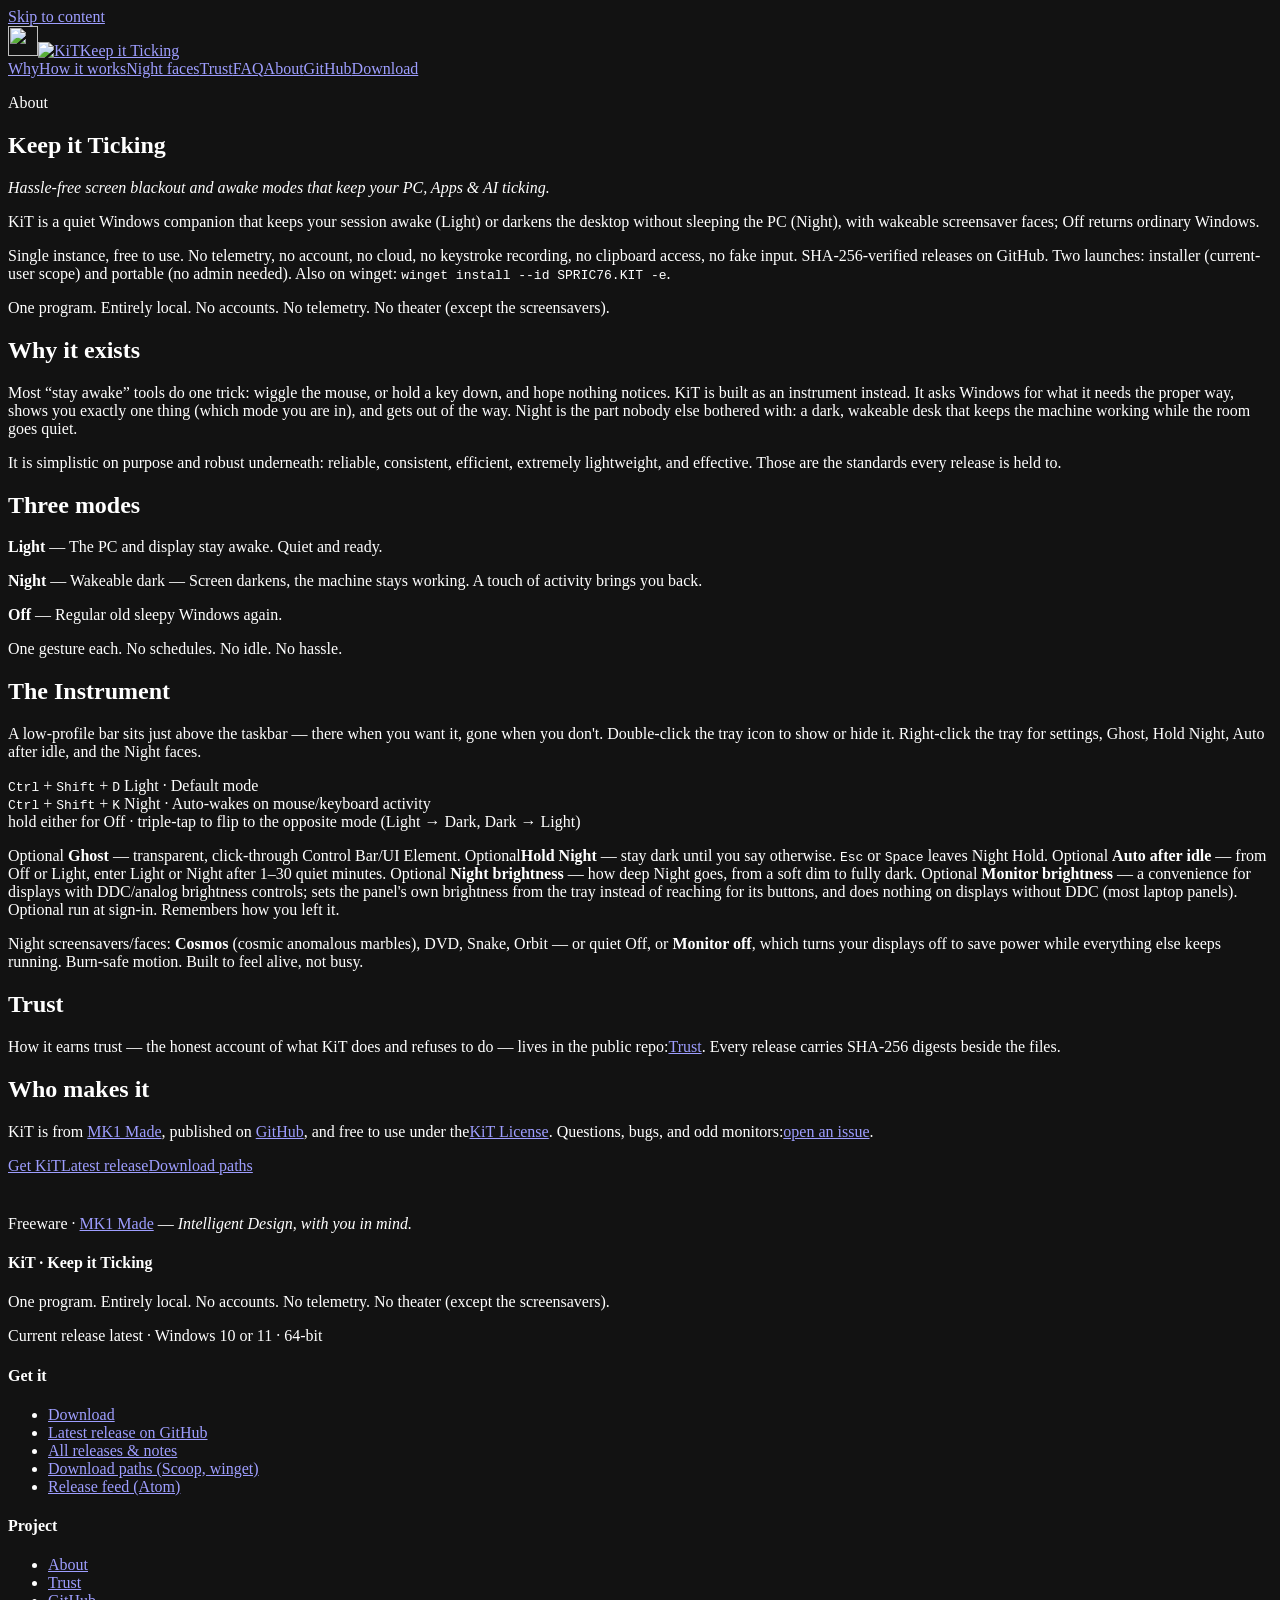
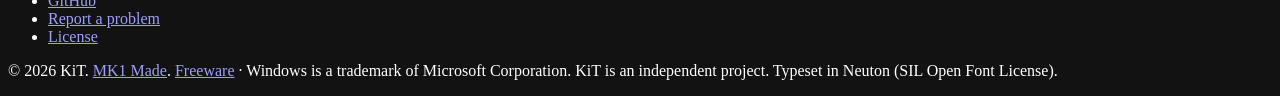
==== commit 30a99107: "Landing build for KIT 1.1.1" ====
--- a/about/index.html
+++ b/about/index.html
@@ -1 +1 @@
-<!DOCTYPE html><html lang="en"><head><meta charset="utf-8"><meta name="viewport" content="width=device-width, initial-scale=1"><meta name="generator" content="Astro v7.2.7"><title>About · KiT — Keep it Ticking</title><meta name="description" content="What KiT is, who makes it, and the promises it keeps: a quiet Windows companion with three awake modes, entirely local, free to use."><meta name="author" content="MK1 Enterprise"><meta name="application-name" content="KiT"><meta name="theme-color" content="#0e0e10"><meta name="color-scheme" content="dark"><meta name="robots" content="index, follow"><link rel="canonical" href="https://spric76.github.io/KIT/about/"><link rel="icon" href="/KIT/favicon.ico" sizes="any"><link rel="icon" type="image/svg+xml" href="/KIT/favicon.svg"><link rel="icon" type="image/png" sizes="32x32" href="/KIT/favicon-32.png"><link rel="apple-touch-icon" href="/KIT/apple-touch-icon.png"><link rel="manifest" href="/KIT/site.webmanifest"><link rel="alternate" type="application/atom+xml" title="KiT releases" href="https://github.com/SPRIC76/KIT/releases.atom"><link rel="preload" as="font" type="font/woff2" crossorigin href="/KIT/fonts/neuton-regular.woff2"><link rel="preload" as="font" type="font/woff2" crossorigin href="/KIT/fonts/neuton-bold.woff2"><style>@font-face{font-family:"Neuton";src:url("/KIT/fonts/neuton-light.woff2") format("woff2");font-weight:300;font-style:normal;font-display:swap;}@font-face{font-family:"Neuton";src:url("/KIT/fonts/neuton-regular.woff2") format("woff2");font-weight:400;font-style:normal;font-display:swap;}@font-face{font-family:"Neuton";src:url("/KIT/fonts/neuton-italic.woff2") format("woff2");font-weight:400;font-style:italic;font-display:swap;}@font-face{font-family:"Neuton";src:url("/KIT/fonts/neuton-bold.woff2") format("woff2");font-weight:700;font-style:normal;font-display:swap;}@font-face{font-family:"Neuton";src:url("/KIT/fonts/neuton-extrabold.woff2") format("woff2");font-weight:800;font-style:normal;font-display:swap;}</style><meta property="og:type" content="website"><meta property="og:site_name" content="KiT — Keep it Ticking"><meta property="og:title" content="About · KiT — Keep it Ticking"><meta property="og:description" content="What KiT is, who makes it, and the promises it keeps: a quiet Windows companion with three awake modes, entirely local, free to use."><meta property="og:url" content="https://spric76.github.io/KIT/about/"><meta property="og:image" content="https://spric76.github.io/KIT/og-image.png"><meta property="og:image:width" content="1200"><meta property="og:image:height" content="630"><meta property="og:image:alt" content="KiT — Keep it Ticking. Hassle-free awake modes for Windows."><meta property="og:locale" content="en_US"><meta name="twitter:card" content="summary_large_image"><meta name="twitter:title" content="About · KiT — Keep it Ticking"><meta name="twitter:description" content="What KiT is, who makes it, and the promises it keeps: a quiet Windows companion with three awake modes, entirely local, free to use."><meta name="twitter:image" content="https://spric76.github.io/KIT/og-image.png"><link rel="stylesheet" href="/KIT/assets/BaseLayout.H3r3RDbb.css"></head><body><a class="skip" href="#main">Skip to content</a><header class="site-header"><div class="wrap inner"><a class="brand" href="/KIT/" aria-label="KiT home"><img class="mark" src="/KIT/img/kit-mark-96.png" width="30" height="30" alt=""><img class="wordmark" src="/KIT/img/kit-wordmark.png" alt="KiT"><span class="expand">Keep it Ticking</span></a><nav class="nav" aria-label="Primary"><a class="hide-xs" href="/KIT/#why">Why</a><a href="/KIT/#how">How it works</a><a class="hide-sm" href="/KIT/#night">Night faces</a><a class="hide-sm" href="/KIT/#trust">Trust</a><a class="hide-sm" href="/KIT/#faq">FAQ</a><a href="/KIT/compare/">Compare</a><a href="/KIT/about/">About</a><a class="hide-xs" href="https://github.com/SPRIC76/KIT" rel="noopener">GitHub</a><a class="nav-cta" href="/KIT/#download">Download</a></nav></div></header><main id="main"><section class="section section-first"><div class="wrap about-prose"><p class="eyebrow">About</p><h1>Keep it Ticking</h1><p class="lede"><em>Hassle-free awake modes that keep your PC, Apps &amp; AI ticking.</em></p><p>KiT is a quiet Windows companion that keeps your session awake (Light) or darkens the desktop without sleeping the PC (Night), with wakeable screensaver faces; Off returns ordinary Windows.</p><p>Single instance, free to use. No telemetry, no account, no cloud, no keystroke recording, no clipboard access, no fake input. SHA-256-verified releases on GitHub. Two launches: installer (current-user scope) and portable (no admin needed). Winget path is in motion.</p><p>One program. Entirely local. No accounts. No telemetry. No theater (except the screensavers).</p><h2>Why it exists</h2><p>Most “stay awake” tools do one trick: wiggle the mouse, or hold a key down, and hope nothing notices. KiT is built as an instrument instead. It asks Windows for what it needs the proper way, shows you exactly one thing (which mode you are in), and gets out of the way. Night is the part nobody else bothered with: a dark, wakeable desk that keeps the machine working while the room goes quiet. Honest comparison with Night Shift, PowerToys Awake, Caffeine, and mouse jigglers: <a href="/KIT/compare/">KiT vs Night Shift, PowerToys Awake, Caffeine, and mouse jigglers</a>.</p><p>It is simplistic on purpose and robust underneath: reliable, consistent, efficient, extremely lightweight, and effective. Those are the standards every release is held to.</p><h2>Three modes</h2><p><strong>Light</strong> — The PC and display stay awake. Quiet and ready.</p><p><strong>Night</strong> — Wakeable dark — Screen darkens, the machine stays working. A touch of activity brings you back.</p><p><strong>Off</strong> — Regular old sleepy Windows again.</p><p>One gesture each. No schedules. No idle. No hassle.</p><h2>The Instrument</h2><p>A low-profile bar sits just above the taskbar — there when you want it, gone when you don't. Double-click the tray icon to show or hide it. Right-click the tray for settings, Ghost, Hold Night, Auto after idle, and the Night faces.</p><p><kbd>Ctrl</kbd> + <kbd>Shift</kbd> + <kbd>D</kbd> Light · Default mode<br><kbd>Ctrl</kbd> + <kbd>Shift</kbd> + <kbd>K</kbd> Night · Auto-wakes on mouse/keyboard activity<br>hold either for Off · triple-tap to flip to the opposite mode (Light → Dark, Dark → Light)</p><p>Optional <strong>Ghost</strong> — transparent, click-through Control Bar/UI Element. Optional<strong>Hold Night</strong> — stay dark until you say otherwise. <kbd>Esc</kbd> or <kbd>Space</kbd> leaves Night Hold. Optional <strong>Auto after idle</strong> — from Off or Light, enter Light or Night after 1–30 quiet minutes. Optional <strong>Night brightness</strong> — how deep Night goes, from a soft dim to fully dark. Optional <strong>Monitor brightness</strong> — a convenience for displays with DDC/analog brightness controls; sets the panel's own brightness from the tray instead of reaching for its buttons, and does nothing on displays without DDC (most laptop panels). Optional run at sign-in. Remembers how you left it.</p><p>Night screensavers/faces: <strong>Cosmos/Kit Commander</strong>, DVD, Snake, Orbit — or quiet Off. Burn-safe motion. Built to feel alive, not busy.</p><h2>Trust</h2><p>How it earns trust — the honest account of what KiT does and refuses to do — lives in the public repo:<a href="https://github.com/SPRIC76/KIT/blob/main/TRUST.md" rel="noopener">Trust</a>. Every release carries SHA-256 digests beside the files.</p><h2>Who makes it</h2><p>KiT is made by MK1 Enterprise, published on <a href="https://github.com/SPRIC76/KIT" rel="noopener">GitHub</a>, and free to use under the<a href="https://github.com/SPRIC76/KIT/blob/main/LICENSE" rel="noopener">KiT License</a>. Questions, bugs, and odd monitors:<a href="https://github.com/SPRIC76/KIT/issues" rel="noopener">open an issue</a>.</p><div class="actions"><a class="btn btn-primary" href="/KIT/#download">Get KiT</a><a class="btn btn-ghost" href="https://github.com/SPRIC76/KIT/releases/latest" rel="noopener">Latest release</a><a class="btn btn-ghost" href="https://github.com/SPRIC76/KIT/blob/main/docs/DOWNLOAD.md" rel="noopener">Download paths</a></div><p class="small" style="margin-top: 2.5rem;">Freeware · MK1 Enterprise</p></div></section></main><footer class="site-footer"><div class="wrap"><div class="cols"><div><h4>KiT · Keep it Ticking</h4><p>One program. Entirely local. No accounts. No telemetry. No theater (except the screensavers).</p><p class="small">Current release <span data-version>latest</span> · Windows 10 or 11 · 64-bit</p></div><div><h4>Get it</h4><ul><li><a href="/KIT/#download">Download</a></li><li><a href="https://github.com/SPRIC76/KIT/releases/latest" rel="noopener">Latest release on GitHub</a></li><li><a href="https://github.com/SPRIC76/KIT/releases" rel="noopener">All releases &amp; notes</a></li><li><a href="https://github.com/SPRIC76/KIT/blob/main/docs/DOWNLOAD.md" rel="noopener">Download paths (Scoop, winget)</a></li><li><a href="https://github.com/SPRIC76/KIT/releases.atom" rel="noopener">Release feed (Atom)</a></li></ul></div><div><h4>Project</h4><ul><li><a href="/KIT/compare/">Compare</a></li><li><a href="/KIT/about/">About</a></li><li><a href="https://github.com/SPRIC76/KIT/blob/main/TRUST.md" rel="noopener">Trust</a></li><li><a href="https://github.com/SPRIC76/KIT" rel="noopener">GitHub</a></li><li><a href="https://github.com/SPRIC76/KIT/issues" rel="noopener">Report a problem</a></li><li><a href="https://github.com/SPRIC76/KIT/blob/main/LICENSE" rel="noopener">License</a></li></ul></div></div><p class="legal">© 2026 MK1 Enterprise · <a href="https://github.com/SPRIC76/KIT/blob/main/LICENSE" rel="noopener">Freeware</a> · Windows is a trademark of Microsoft Corporation. KiT is an independent project. Typeset in Neuton (SIL Open Font License).</p></div></footer></body></html>+<!DOCTYPE html><html lang="en"><head><meta charset="utf-8"><meta name="viewport" content="width=device-width, initial-scale=1"><meta name="generator" content="Astro v7.2.7"><title>About · KiT — Keep it Ticking</title><meta name="description" content="What KiT is, who makes it, and the promises it keeps: a quiet Windows companion with three awake modes, entirely local, free to use."><meta name="author" content="MK1 Made"><meta name="application-name" content="KiT"><meta name="theme-color" content="#0e0e10"><meta name="color-scheme" content="dark"><meta name="robots" content="index, follow"><link rel="canonical" href="https://spric76.github.io/KIT/about/"><link rel="icon" href="/KIT/favicon.ico" sizes="any"><link rel="icon" type="image/svg+xml" href="/KIT/favicon.svg"><link rel="icon" type="image/png" sizes="32x32" href="/KIT/favicon-32.png"><link rel="apple-touch-icon" href="/KIT/apple-touch-icon.png"><link rel="manifest" href="/KIT/site.webmanifest"><link rel="alternate" type="application/atom+xml" title="KiT releases" href="https://github.com/SPRIC76/KIT/releases.atom"><link rel="preload" as="font" type="font/woff2" crossorigin href="/KIT/fonts/neuton-regular.woff2"><link rel="preload" as="font" type="font/woff2" crossorigin href="/KIT/fonts/neuton-bold.woff2"><style>@font-face{font-family:"Neuton";src:url("/KIT/fonts/neuton-light.woff2") format("woff2");font-weight:300;font-style:normal;font-display:swap;}@font-face{font-family:"Neuton";src:url("/KIT/fonts/neuton-regular.woff2") format("woff2");font-weight:400;font-style:normal;font-display:swap;}@font-face{font-family:"Neuton";src:url("/KIT/fonts/neuton-italic.woff2") format("woff2");font-weight:400;font-style:italic;font-display:swap;}@font-face{font-family:"Neuton";src:url("/KIT/fonts/neuton-bold.woff2") format("woff2");font-weight:700;font-style:normal;font-display:swap;}@font-face{font-family:"Neuton";src:url("/KIT/fonts/neuton-extrabold.woff2") format("woff2");font-weight:800;font-style:normal;font-display:swap;}</style><meta property="og:type" content="website"><meta property="og:site_name" content="KiT — Keep it Ticking"><meta property="og:title" content="About · KiT — Keep it Ticking"><meta property="og:description" content="What KiT is, who makes it, and the promises it keeps: a quiet Windows companion with three awake modes, entirely local, free to use."><meta property="og:url" content="https://spric76.github.io/KIT/about/"><meta property="og:image" content="https://spric76.github.io/KIT/og-image.png"><meta property="og:image:width" content="1200"><meta property="og:image:height" content="630"><meta property="og:image:alt" content="KiT — Keep it Ticking. Hassle-free screen blackout and awake modes that keep your PC, Apps &amp; AI ticking."><meta property="og:locale" content="en_US"><meta name="twitter:card" content="summary_large_image"><meta name="twitter:title" content="About · KiT — Keep it Ticking"><meta name="twitter:description" content="What KiT is, who makes it, and the promises it keeps: a quiet Windows companion with three awake modes, entirely local, free to use."><meta name="twitter:image" content="https://spric76.github.io/KIT/og-image.png"><link rel="stylesheet" href="/KIT/assets/BaseLayout.H3r3RDbb.css"></head><body><a class="skip" href="#main">Skip to content</a><header class="site-header"><div class="wrap inner"><a class="brand" href="/KIT/" aria-label="KiT home"><img class="mark" src="/KIT/img/kit-mark-96.png" width="30" height="30" alt=""><img class="wordmark" src="/KIT/img/kit-wordmark.png" alt="KiT"><span class="expand">Keep it Ticking</span></a><nav class="nav" aria-label="Primary"><a class="hide-xs" href="/KIT/#why">Why</a><a href="/KIT/#how">How it works</a><a class="hide-sm" href="/KIT/#night">Night faces</a><a class="hide-sm" href="/KIT/#trust">Trust</a><a class="hide-sm" href="/KIT/#faq">FAQ</a><a href="/KIT/about/">About</a><a class="hide-xs" href="https://github.com/SPRIC76/KIT" rel="noopener">GitHub</a><a class="nav-cta" href="/KIT/#download">Download</a></nav></div></header><main id="main"><section class="section section-first"><div class="wrap about-prose"><p class="eyebrow">About</p><h1>Keep it Ticking</h1><p class="lede"><em>Hassle-free screen blackout and awake modes that keep your PC, Apps &amp; AI ticking.</em></p><p>KiT is a quiet Windows companion that keeps your session awake (Light) or darkens the desktop without sleeping the PC (Night), with wakeable screensaver faces; Off returns ordinary Windows.</p><p>Single instance, free to use. No telemetry, no account, no cloud, no keystroke recording, no clipboard access, no fake input. SHA-256-verified releases on GitHub. Two launches: installer (current-user scope) and portable (no admin needed). Also on winget: <code>winget install --id SPRIC76.KIT -e</code>.</p><p>One program. Entirely local. No accounts. No telemetry. No theater (except the screensavers).</p><h2>Why it exists</h2><p>Most “stay awake” tools do one trick: wiggle the mouse, or hold a key down, and hope nothing notices. KiT is built as an instrument instead. It asks Windows for what it needs the proper way, shows you exactly one thing (which mode you are in), and gets out of the way. Night is the part nobody else bothered with: a dark, wakeable desk that keeps the machine working while the room goes quiet.</p><p>It is simplistic on purpose and robust underneath: reliable, consistent, efficient, extremely lightweight, and effective. Those are the standards every release is held to.</p><h2>Three modes</h2><p><strong>Light</strong> — The PC and display stay awake. Quiet and ready.</p><p><strong>Night</strong> — Wakeable dark — Screen darkens, the machine stays working. A touch of activity brings you back.</p><p><strong>Off</strong> — Regular old sleepy Windows again.</p><p>One gesture each. No schedules. No idle. No hassle.</p><h2>The Instrument</h2><p>A low-profile bar sits just above the taskbar — there when you want it, gone when you don't. Double-click the tray icon to show or hide it. Right-click the tray for settings, Ghost, Hold Night, Auto after idle, and the Night faces.</p><p><kbd>Ctrl</kbd> + <kbd>Shift</kbd> + <kbd>D</kbd> Light · Default mode<br><kbd>Ctrl</kbd> + <kbd>Shift</kbd> + <kbd>K</kbd> Night · Auto-wakes on mouse/keyboard activity<br>hold either for Off · triple-tap to flip to the opposite mode (Light → Dark, Dark → Light)</p><p>Optional <strong>Ghost</strong> — transparent, click-through Control Bar/UI Element. Optional<strong>Hold Night</strong> — stay dark until you say otherwise. <kbd>Esc</kbd> or <kbd>Space</kbd> leaves Night Hold. Optional <strong>Auto after idle</strong> — from Off or Light, enter Light or Night after 1–30 quiet minutes. Optional <strong>Night brightness</strong> — how deep Night goes, from a soft dim to fully dark. Optional <strong>Monitor brightness</strong> — a convenience for displays with DDC/analog brightness controls; sets the panel's own brightness from the tray instead of reaching for its buttons, and does nothing on displays without DDC (most laptop panels). Optional run at sign-in. Remembers how you left it.</p><p>Night screensavers/faces: <strong>Cosmos</strong> (cosmic anomalous marbles), DVD, Snake, Orbit — or quiet Off, or <strong>Monitor off</strong>, which turns your displays off to save power while everything else keeps running. Burn-safe motion. Built to feel alive, not busy.</p><h2>Trust</h2><p>How it earns trust — the honest account of what KiT does and refuses to do — lives in the public repo:<a href="https://github.com/SPRIC76/KIT/blob/main/TRUST.md" rel="noopener">Trust</a>. Every release carries SHA-256 digests beside the files.</p><h2>Who makes it</h2><p>KiT is from <a href="https://mk1made.us" rel="noopener">MK1 Made</a>, published on <a href="https://github.com/SPRIC76/KIT" rel="noopener">GitHub</a>, and free to use under the<a href="https://github.com/SPRIC76/KIT/blob/main/LICENSE" rel="noopener">KiT License</a>. Questions, bugs, and odd monitors:<a href="https://github.com/SPRIC76/KIT/issues" rel="noopener">open an issue</a>.</p><div class="actions"><a class="btn btn-primary" href="/KIT/#download">Get KiT</a><a class="btn btn-ghost" href="https://github.com/SPRIC76/KIT/releases/latest" rel="noopener">Latest release</a><a class="btn btn-ghost" href="https://github.com/SPRIC76/KIT/blob/main/docs/DOWNLOAD.md" rel="noopener">Download paths</a></div><p class="small" style="margin-top: 2.5rem; text-wrap: pretty;">Freeware · <a href="https://mk1made.us" rel="noopener">MK1 Made</a> — <em>Intelligent Design, with you in mind.</em></p></div></section></main><footer class="site-footer"><div class="wrap"><div class="cols"><div><h4>KiT · Keep it Ticking</h4><p>One program. Entirely local. No accounts. No telemetry. No theater (except the screensavers).</p><p class="small">Current release <span data-version>latest</span> · Windows 10 or 11 · 64-bit</p></div><div><h4>Get it</h4><ul><li><a href="/KIT/#download">Download</a></li><li><a href="https://github.com/SPRIC76/KIT/releases/latest" rel="noopener">Latest release on GitHub</a></li><li><a href="https://github.com/SPRIC76/KIT/releases" rel="noopener">All releases &amp; notes</a></li><li><a href="https://github.com/SPRIC76/KIT/blob/main/docs/DOWNLOAD.md" rel="noopener">Download paths (Scoop, winget)</a></li><li><a href="https://github.com/SPRIC76/KIT/releases.atom" rel="noopener">Release feed (Atom)</a></li></ul></div><div><h4>Project</h4><ul><li><a href="/KIT/about/">About</a></li><li><a href="https://github.com/SPRIC76/KIT/blob/main/TRUST.md" rel="noopener">Trust</a></li><li><a href="https://github.com/SPRIC76/KIT" rel="noopener">GitHub</a></li><li><a href="https://github.com/SPRIC76/KIT/issues" rel="noopener">Report a problem</a></li><li><a href="https://github.com/SPRIC76/KIT/blob/main/LICENSE" rel="noopener">License</a></li></ul></div></div><p class="legal">© 2026 KiT. <a href="https://mk1made.us" rel="noopener">MK1 Made</a>. <a href="https://github.com/SPRIC76/KIT/blob/main/LICENSE" rel="noopener">Freeware</a> · Windows is a trademark of Microsoft Corporation. KiT is an independent project. Typeset in Neuton (SIL Open Font License).</p></div></footer></body></html>
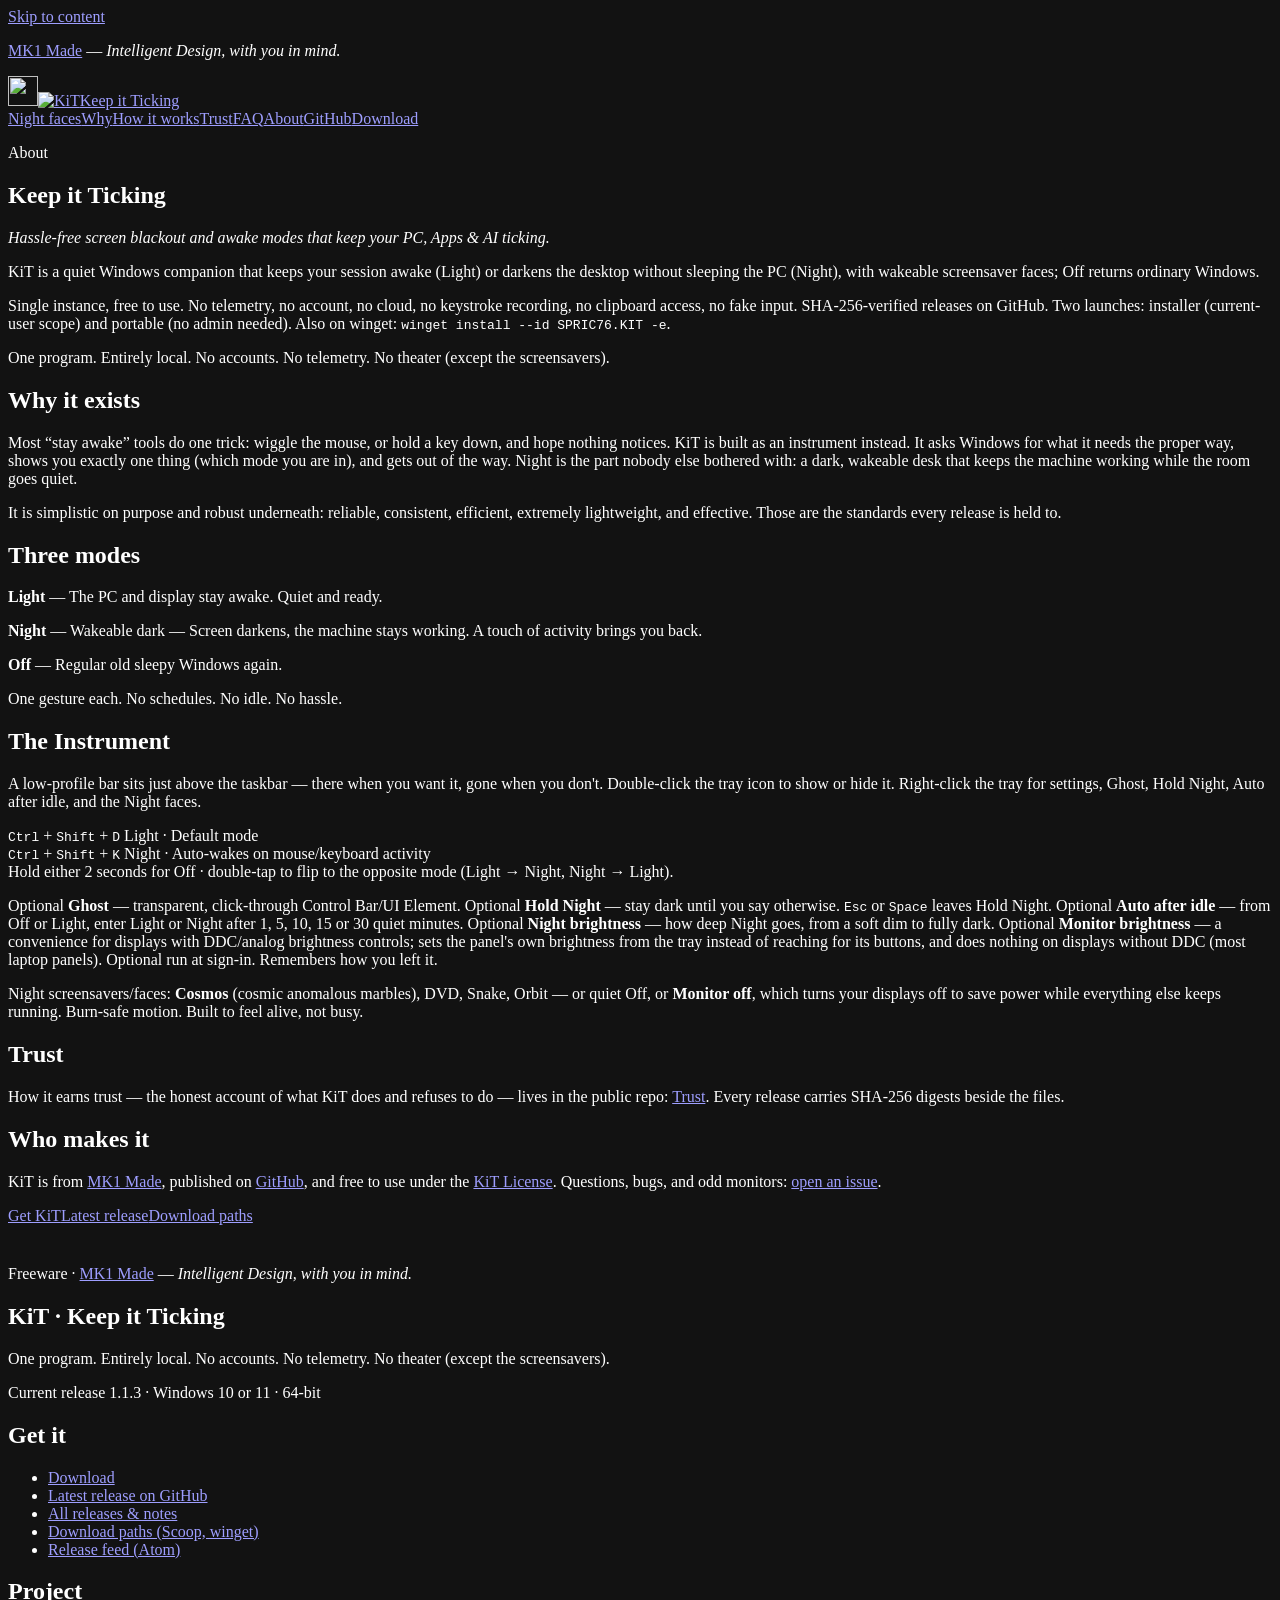
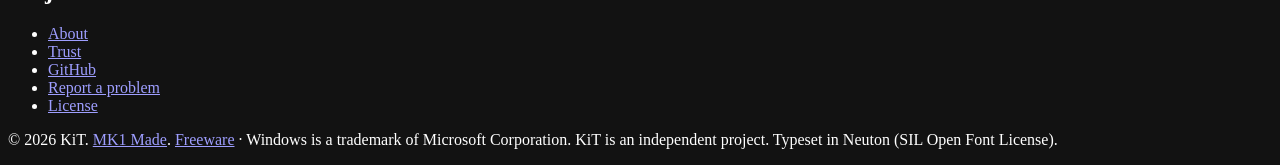
==== commit 2447cbd7: "Landing build for KIT 1.1.3" ====
--- a/about/index.html
+++ b/about/index.html
@@ -1 +1 @@
-<!DOCTYPE html><html lang="en"><head><meta charset="utf-8"><meta name="viewport" content="width=device-width, initial-scale=1"><meta name="generator" content="Astro v7.2.7"><title>About · KiT — Keep it Ticking</title><meta name="description" content="What KiT is, who makes it, and the promises it keeps: a quiet Windows companion with three awake modes, entirely local, free to use."><meta name="author" content="MK1 Made"><meta name="application-name" content="KiT"><meta name="theme-color" content="#0e0e10"><meta name="color-scheme" content="dark"><meta name="robots" content="index, follow"><link rel="canonical" href="https://spric76.github.io/KIT/about/"><link rel="icon" href="/KIT/favicon.ico" sizes="any"><link rel="icon" type="image/svg+xml" href="/KIT/favicon.svg"><link rel="icon" type="image/png" sizes="32x32" href="/KIT/favicon-32.png"><link rel="apple-touch-icon" href="/KIT/apple-touch-icon.png"><link rel="manifest" href="/KIT/site.webmanifest"><link rel="alternate" type="application/atom+xml" title="KiT releases" href="https://github.com/SPRIC76/KIT/releases.atom"><link rel="preload" as="font" type="font/woff2" crossorigin href="/KIT/fonts/neuton-regular.woff2"><link rel="preload" as="font" type="font/woff2" crossorigin href="/KIT/fonts/neuton-bold.woff2"><style>@font-face{font-family:"Neuton";src:url("/KIT/fonts/neuton-light.woff2") format("woff2");font-weight:300;font-style:normal;font-display:swap;}@font-face{font-family:"Neuton";src:url("/KIT/fonts/neuton-regular.woff2") format("woff2");font-weight:400;font-style:normal;font-display:swap;}@font-face{font-family:"Neuton";src:url("/KIT/fonts/neuton-italic.woff2") format("woff2");font-weight:400;font-style:italic;font-display:swap;}@font-face{font-family:"Neuton";src:url("/KIT/fonts/neuton-bold.woff2") format("woff2");font-weight:700;font-style:normal;font-display:swap;}@font-face{font-family:"Neuton";src:url("/KIT/fonts/neuton-extrabold.woff2") format("woff2");font-weight:800;font-style:normal;font-display:swap;}</style><meta property="og:type" content="website"><meta property="og:site_name" content="KiT — Keep it Ticking"><meta property="og:title" content="About · KiT — Keep it Ticking"><meta property="og:description" content="What KiT is, who makes it, and the promises it keeps: a quiet Windows companion with three awake modes, entirely local, free to use."><meta property="og:url" content="https://spric76.github.io/KIT/about/"><meta property="og:image" content="https://spric76.github.io/KIT/og-image.png"><meta property="og:image:width" content="1200"><meta property="og:image:height" content="630"><meta property="og:image:alt" content="KiT — Keep it Ticking. Hassle-free screen blackout and awake modes that keep your PC, Apps &amp; AI ticking."><meta property="og:locale" content="en_US"><meta name="twitter:card" content="summary_large_image"><meta name="twitter:title" content="About · KiT — Keep it Ticking"><meta name="twitter:description" content="What KiT is, who makes it, and the promises it keeps: a quiet Windows companion with three awake modes, entirely local, free to use."><meta name="twitter:image" content="https://spric76.github.io/KIT/og-image.png"><link rel="stylesheet" href="/KIT/assets/BaseLayout.H3r3RDbb.css"></head><body><a class="skip" href="#main">Skip to content</a><header class="site-header"><div class="wrap inner"><a class="brand" href="/KIT/" aria-label="KiT home"><img class="mark" src="/KIT/img/kit-mark-96.png" width="30" height="30" alt=""><img class="wordmark" src="/KIT/img/kit-wordmark.png" alt="KiT"><span class="expand">Keep it Ticking</span></a><nav class="nav" aria-label="Primary"><a class="hide-xs" href="/KIT/#why">Why</a><a href="/KIT/#how">How it works</a><a class="hide-sm" href="/KIT/#night">Night faces</a><a class="hide-sm" href="/KIT/#trust">Trust</a><a class="hide-sm" href="/KIT/#faq">FAQ</a><a href="/KIT/about/">About</a><a class="hide-xs" href="https://github.com/SPRIC76/KIT" rel="noopener">GitHub</a><a class="nav-cta" href="/KIT/#download">Download</a></nav></div></header><main id="main"><section class="section section-first"><div class="wrap about-prose"><p class="eyebrow">About</p><h1>Keep it Ticking</h1><p class="lede"><em>Hassle-free screen blackout and awake modes that keep your PC, Apps &amp; AI ticking.</em></p><p>KiT is a quiet Windows companion that keeps your session awake (Light) or darkens the desktop without sleeping the PC (Night), with wakeable screensaver faces; Off returns ordinary Windows.</p><p>Single instance, free to use. No telemetry, no account, no cloud, no keystroke recording, no clipboard access, no fake input. SHA-256-verified releases on GitHub. Two launches: installer (current-user scope) and portable (no admin needed). Also on winget: <code>winget install --id SPRIC76.KIT -e</code>.</p><p>One program. Entirely local. No accounts. No telemetry. No theater (except the screensavers).</p><h2>Why it exists</h2><p>Most “stay awake” tools do one trick: wiggle the mouse, or hold a key down, and hope nothing notices. KiT is built as an instrument instead. It asks Windows for what it needs the proper way, shows you exactly one thing (which mode you are in), and gets out of the way. Night is the part nobody else bothered with: a dark, wakeable desk that keeps the machine working while the room goes quiet.</p><p>It is simplistic on purpose and robust underneath: reliable, consistent, efficient, extremely lightweight, and effective. Those are the standards every release is held to.</p><h2>Three modes</h2><p><strong>Light</strong> — The PC and display stay awake. Quiet and ready.</p><p><strong>Night</strong> — Wakeable dark — Screen darkens, the machine stays working. A touch of activity brings you back.</p><p><strong>Off</strong> — Regular old sleepy Windows again.</p><p>One gesture each. No schedules. No idle. No hassle.</p><h2>The Instrument</h2><p>A low-profile bar sits just above the taskbar — there when you want it, gone when you don't. Double-click the tray icon to show or hide it. Right-click the tray for settings, Ghost, Hold Night, Auto after idle, and the Night faces.</p><p><kbd>Ctrl</kbd> + <kbd>Shift</kbd> + <kbd>D</kbd> Light · Default mode<br><kbd>Ctrl</kbd> + <kbd>Shift</kbd> + <kbd>K</kbd> Night · Auto-wakes on mouse/keyboard activity<br>hold either for Off · triple-tap to flip to the opposite mode (Light → Dark, Dark → Light)</p><p>Optional <strong>Ghost</strong> — transparent, click-through Control Bar/UI Element. Optional<strong>Hold Night</strong> — stay dark until you say otherwise. <kbd>Esc</kbd> or <kbd>Space</kbd> leaves Night Hold. Optional <strong>Auto after idle</strong> — from Off or Light, enter Light or Night after 1–30 quiet minutes. Optional <strong>Night brightness</strong> — how deep Night goes, from a soft dim to fully dark. Optional <strong>Monitor brightness</strong> — a convenience for displays with DDC/analog brightness controls; sets the panel's own brightness from the tray instead of reaching for its buttons, and does nothing on displays without DDC (most laptop panels). Optional run at sign-in. Remembers how you left it.</p><p>Night screensavers/faces: <strong>Cosmos</strong> (cosmic anomalous marbles), DVD, Snake, Orbit — or quiet Off, or <strong>Monitor off</strong>, which turns your displays off to save power while everything else keeps running. Burn-safe motion. Built to feel alive, not busy.</p><h2>Trust</h2><p>How it earns trust — the honest account of what KiT does and refuses to do — lives in the public repo:<a href="https://github.com/SPRIC76/KIT/blob/main/TRUST.md" rel="noopener">Trust</a>. Every release carries SHA-256 digests beside the files.</p><h2>Who makes it</h2><p>KiT is from <a href="https://mk1made.us" rel="noopener">MK1 Made</a>, published on <a href="https://github.com/SPRIC76/KIT" rel="noopener">GitHub</a>, and free to use under the<a href="https://github.com/SPRIC76/KIT/blob/main/LICENSE" rel="noopener">KiT License</a>. Questions, bugs, and odd monitors:<a href="https://github.com/SPRIC76/KIT/issues" rel="noopener">open an issue</a>.</p><div class="actions"><a class="btn btn-primary" href="/KIT/#download">Get KiT</a><a class="btn btn-ghost" href="https://github.com/SPRIC76/KIT/releases/latest" rel="noopener">Latest release</a><a class="btn btn-ghost" href="https://github.com/SPRIC76/KIT/blob/main/docs/DOWNLOAD.md" rel="noopener">Download paths</a></div><p class="small" style="margin-top: 2.5rem; text-wrap: pretty;">Freeware · <a href="https://mk1made.us" rel="noopener">MK1 Made</a> — <em>Intelligent Design, with you in mind.</em></p></div></section></main><footer class="site-footer"><div class="wrap"><div class="cols"><div><h4>KiT · Keep it Ticking</h4><p>One program. Entirely local. No accounts. No telemetry. No theater (except the screensavers).</p><p class="small">Current release <span data-version>latest</span> · Windows 10 or 11 · 64-bit</p></div><div><h4>Get it</h4><ul><li><a href="/KIT/#download">Download</a></li><li><a href="https://github.com/SPRIC76/KIT/releases/latest" rel="noopener">Latest release on GitHub</a></li><li><a href="https://github.com/SPRIC76/KIT/releases" rel="noopener">All releases &amp; notes</a></li><li><a href="https://github.com/SPRIC76/KIT/blob/main/docs/DOWNLOAD.md" rel="noopener">Download paths (Scoop, winget)</a></li><li><a href="https://github.com/SPRIC76/KIT/releases.atom" rel="noopener">Release feed (Atom)</a></li></ul></div><div><h4>Project</h4><ul><li><a href="/KIT/about/">About</a></li><li><a href="https://github.com/SPRIC76/KIT/blob/main/TRUST.md" rel="noopener">Trust</a></li><li><a href="https://github.com/SPRIC76/KIT" rel="noopener">GitHub</a></li><li><a href="https://github.com/SPRIC76/KIT/issues" rel="noopener">Report a problem</a></li><li><a href="https://github.com/SPRIC76/KIT/blob/main/LICENSE" rel="noopener">License</a></li></ul></div></div><p class="legal">© 2026 KiT. <a href="https://mk1made.us" rel="noopener">MK1 Made</a>. <a href="https://github.com/SPRIC76/KIT/blob/main/LICENSE" rel="noopener">Freeware</a> · Windows is a trademark of Microsoft Corporation. KiT is an independent project. Typeset in Neuton (SIL Open Font License).</p></div></footer></body></html>+<!DOCTYPE html><html lang="en"><head><meta charset="utf-8"><meta name="viewport" content="width=device-width, initial-scale=1"><meta name="generator" content="Astro v7.2.7"><title>About · KiT — Keep it Ticking</title><meta name="description" content="What KiT is, who makes it, and the promises it keeps: a quiet Windows companion with three awake modes, entirely local, free to use."><meta name="author" content="MK1 Made"><meta name="application-name" content="KiT"><meta name="theme-color" content="#0e0e10"><meta name="color-scheme" content="dark"><meta name="robots" content="index, follow"><link rel="canonical" href="https://spric76.github.io/KIT/about/"><link rel="icon" href="/KIT/favicon.ico" sizes="any"><link rel="icon" type="image/svg+xml" href="/KIT/favicon.svg"><link rel="icon" type="image/png" sizes="32x32" href="/KIT/favicon-32.png"><link rel="apple-touch-icon" href="/KIT/apple-touch-icon.png"><link rel="manifest" href="/KIT/site.webmanifest"><link rel="alternate" type="application/atom+xml" title="KiT releases" href="https://github.com/SPRIC76/KIT/releases.atom"><link rel="preload" as="font" type="font/woff2" crossorigin href="/KIT/fonts/neuton-regular.woff2"><link rel="preload" as="font" type="font/woff2" crossorigin href="/KIT/fonts/neuton-bold.woff2"><style>@font-face{font-family:"Neuton";src:url("/KIT/fonts/neuton-light.woff2") format("woff2");font-weight:300;font-style:normal;font-display:swap;}@font-face{font-family:"Neuton";src:url("/KIT/fonts/neuton-regular.woff2") format("woff2");font-weight:400;font-style:normal;font-display:swap;}@font-face{font-family:"Neuton";src:url("/KIT/fonts/neuton-italic.woff2") format("woff2");font-weight:400;font-style:italic;font-display:swap;}@font-face{font-family:"Neuton";src:url("/KIT/fonts/neuton-bold.woff2") format("woff2");font-weight:700;font-style:normal;font-display:swap;}@font-face{font-family:"Neuton";src:url("/KIT/fonts/neuton-extrabold.woff2") format("woff2");font-weight:800;font-style:normal;font-display:swap;}</style><meta property="og:type" content="website"><meta property="og:site_name" content="KiT — Keep it Ticking"><meta property="og:title" content="About · KiT — Keep it Ticking"><meta property="og:description" content="What KiT is, who makes it, and the promises it keeps: a quiet Windows companion with three awake modes, entirely local, free to use."><meta property="og:url" content="https://spric76.github.io/KIT/about/"><meta property="og:image" content="https://spric76.github.io/KIT/og-image.png"><meta property="og:image:width" content="1200"><meta property="og:image:height" content="630"><meta property="og:image:alt" content="KiT — Keep it Ticking. Hassle-free screen blackout and awake modes that keep your PC, Apps &amp; AI ticking."><meta property="og:locale" content="en_US"><meta name="twitter:card" content="summary_large_image"><meta name="twitter:title" content="About · KiT — Keep it Ticking"><meta name="twitter:description" content="What KiT is, who makes it, and the promises it keeps: a quiet Windows companion with three awake modes, entirely local, free to use."><meta name="twitter:image" content="https://spric76.github.io/KIT/og-image.png"><link rel="stylesheet" href="/KIT/assets/BaseLayout.CHDivp-0.css"></head><body><a class="skip" href="#main">Skip to content</a><!-- The maker's seal (Brain Bridge orders/mk1-made-brand.md, landing brand mark). Small on purpose: headlines sell KiT. --><div class="maker-strip"><p class="wrap"><a href="https://mk1made.us" rel="noopener">MK1 Made</a> — <em>Intelligent Design, with you in mind.</em></p></div><header class="site-header"><div class="wrap inner"><a class="brand" href="/KIT/" aria-label="KiT home"><img class="mark" src="/KIT/img/kit-mark-96.png" width="30" height="30" alt=""><img class="wordmark" src="/KIT/img/kit-wordmark.png" width="788" height="343" alt="KiT"><span class="expand">Keep it Ticking</span></a><nav class="nav" aria-label="Primary"><a class="hide-xs" href="/KIT/#night">Night faces</a><a class="hide-sm" href="/KIT/#why">Why</a><a href="/KIT/#how">How it works</a><a class="hide-sm" href="/KIT/#trust">Trust</a><a class="hide-sm" href="/KIT/#faq">FAQ</a><a href="/KIT/about/">About</a><a class="hide-xs" href="https://github.com/SPRIC76/KIT" rel="noopener">GitHub</a><a class="nav-cta" href="/KIT/#download">Download</a></nav></div></header><main id="main"><section class="section section-first"><div class="wrap about-prose"><p class="eyebrow">About</p><h1>Keep it Ticking</h1><p class="lede"><em>Hassle-free screen blackout and awake modes that keep your PC, Apps &amp; AI ticking.</em></p><p>KiT is a quiet Windows companion that keeps your session awake (Light) or darkens the desktop without sleeping the PC (Night), with wakeable screensaver faces; Off returns ordinary Windows.</p><p>Single instance, free to use. No telemetry, no account, no cloud, no keystroke recording, no clipboard access, no fake input. SHA-256-verified releases on GitHub. Two launches: installer (current-user scope) and portable (no admin needed). Also on winget: <code>winget install --id SPRIC76.KIT -e</code>.</p><p>One program. Entirely local. No accounts. No telemetry. No theater (except the screensavers).</p><h2>Why it exists</h2><p>Most “stay awake” tools do one trick: wiggle the mouse, or hold a key down, and hope nothing notices. KiT is built as an instrument instead. It asks Windows for what it needs the proper way, shows you exactly one thing (which mode you are in), and gets out of the way. Night is the part nobody else bothered with: a dark, wakeable desk that keeps the machine working while the room goes quiet.</p><p>It is simplistic on purpose and robust underneath: reliable, consistent, efficient, extremely lightweight, and effective. Those are the standards every release is held to.</p><h2>Three modes</h2><p><strong>Light</strong> — The PC and display stay awake. Quiet and ready.</p><p><strong>Night</strong> — Wakeable dark — Screen darkens, the machine stays working. A touch of activity brings you back.</p><p><strong>Off</strong> — Regular old sleepy Windows again.</p><p>One gesture each. No schedules. No idle. No hassle.</p><h2>The Instrument</h2><p>A low-profile bar sits just above the taskbar — there when you want it, gone when you don't. Double-click the tray icon to show or hide it. Right-click the tray for settings, Ghost, Hold Night, Auto after idle, and the Night faces.</p><p><kbd>Ctrl</kbd> + <kbd>Shift</kbd> + <kbd>D</kbd> Light · Default mode<br><kbd>Ctrl</kbd> + <kbd>Shift</kbd> + <kbd>K</kbd> Night · Auto-wakes on mouse/keyboard activity<br>Hold either 2 seconds for Off · double-tap to flip to the opposite mode (Light → Night, Night → Light).</p><p>Optional <strong>Ghost</strong> — transparent, click-through Control Bar/UI Element. Optional <strong>Hold Night</strong> — stay dark until you say otherwise. <kbd>Esc</kbd> or <kbd>Space</kbd> leaves Hold Night. Optional <strong>Auto after idle</strong> — from Off or Light, enter Light or Night after 1, 5, 10, 15 or 30 quiet minutes. Optional <strong>Night brightness</strong> — how deep Night goes, from a soft dim to fully dark. Optional <strong>Monitor brightness</strong> — a convenience for displays with DDC/analog brightness controls; sets the panel's own brightness from the tray instead of reaching for its buttons, and does nothing on displays without DDC (most laptop panels). Optional run at sign-in. Remembers how you left it.</p><p>Night screensavers/faces: <strong>Cosmos</strong> (cosmic anomalous marbles), DVD, Snake, Orbit — or quiet Off, or <strong>Monitor off</strong>, which turns your displays off to save power while everything else keeps running. Burn-safe motion. Built to feel alive, not busy.</p><h2>Trust</h2><p>How it earns trust — the honest account of what KiT does and refuses to do — lives in the public repo: <a href="https://github.com/SPRIC76/KIT/blob/main/TRUST.md" rel="noopener">Trust</a>. Every release carries SHA-256 digests beside the files.</p><h2>Who makes it</h2><p>KiT is from <a href="https://mk1made.us" rel="noopener">MK1 Made</a>, published on <a href="https://github.com/SPRIC76/KIT" rel="noopener">GitHub</a>, and free to use under the <a href="https://github.com/SPRIC76/KIT/blob/main/LICENSE" rel="noopener">KiT License</a>. Questions, bugs, and odd monitors: <a href="https://github.com/SPRIC76/KIT/issues" rel="noopener">open an issue</a>.</p><div class="actions"><a class="btn btn-primary" href="/KIT/#download">Get KiT</a><a class="btn btn-ghost" href="https://github.com/SPRIC76/KIT/releases/latest" rel="noopener">Latest release</a><a class="btn btn-ghost" href="https://github.com/SPRIC76/KIT/blob/main/docs/DOWNLOAD.md" rel="noopener">Download paths</a></div><p class="small" style="margin-top: 2.5rem; text-wrap: pretty;">Freeware · <a href="https://mk1made.us" rel="noopener">MK1 Made</a> — <em>Intelligent Design, with you in mind.</em></p></div></section></main><footer class="site-footer"><div class="wrap"><div class="cols"><div><h2 class="foot-h">KiT · Keep it Ticking</h2><p>One program. Entirely local. No accounts. No telemetry. No theater (except the screensavers).</p><p class="small">Current release <span data-version>1.1.3</span> · Windows 10 or 11 · 64-bit</p></div><div><h2 class="foot-h">Get it</h2><ul><li><a href="/KIT/#download">Download</a></li><li><a href="https://github.com/SPRIC76/KIT/releases/latest" rel="noopener">Latest release on GitHub</a></li><li><a href="https://github.com/SPRIC76/KIT/releases" rel="noopener">All releases &amp; notes</a></li><li><a href="https://github.com/SPRIC76/KIT/blob/main/docs/DOWNLOAD.md" rel="noopener">Download paths (Scoop, winget)</a></li><li><a href="https://github.com/SPRIC76/KIT/releases.atom" rel="noopener">Release feed (Atom)</a></li></ul></div><div><h2 class="foot-h">Project</h2><ul><li><a href="/KIT/about/">About</a></li><li><a href="https://github.com/SPRIC76/KIT/blob/main/TRUST.md" rel="noopener">Trust</a></li><li><a href="https://github.com/SPRIC76/KIT" rel="noopener">GitHub</a></li><li><a href="https://github.com/SPRIC76/KIT/issues" rel="noopener">Report a problem</a></li><li><a href="https://github.com/SPRIC76/KIT/blob/main/LICENSE" rel="noopener">License</a></li></ul></div></div><p class="legal">© 2026 KiT. <a href="https://mk1made.us" rel="noopener">MK1 Made</a>. <a href="https://github.com/SPRIC76/KIT/blob/main/LICENSE" rel="noopener">Freeware</a> · Windows is a trademark of Microsoft Corporation. KiT is an independent project. Typeset in Neuton (SIL Open Font License).</p></div></footer></body></html>
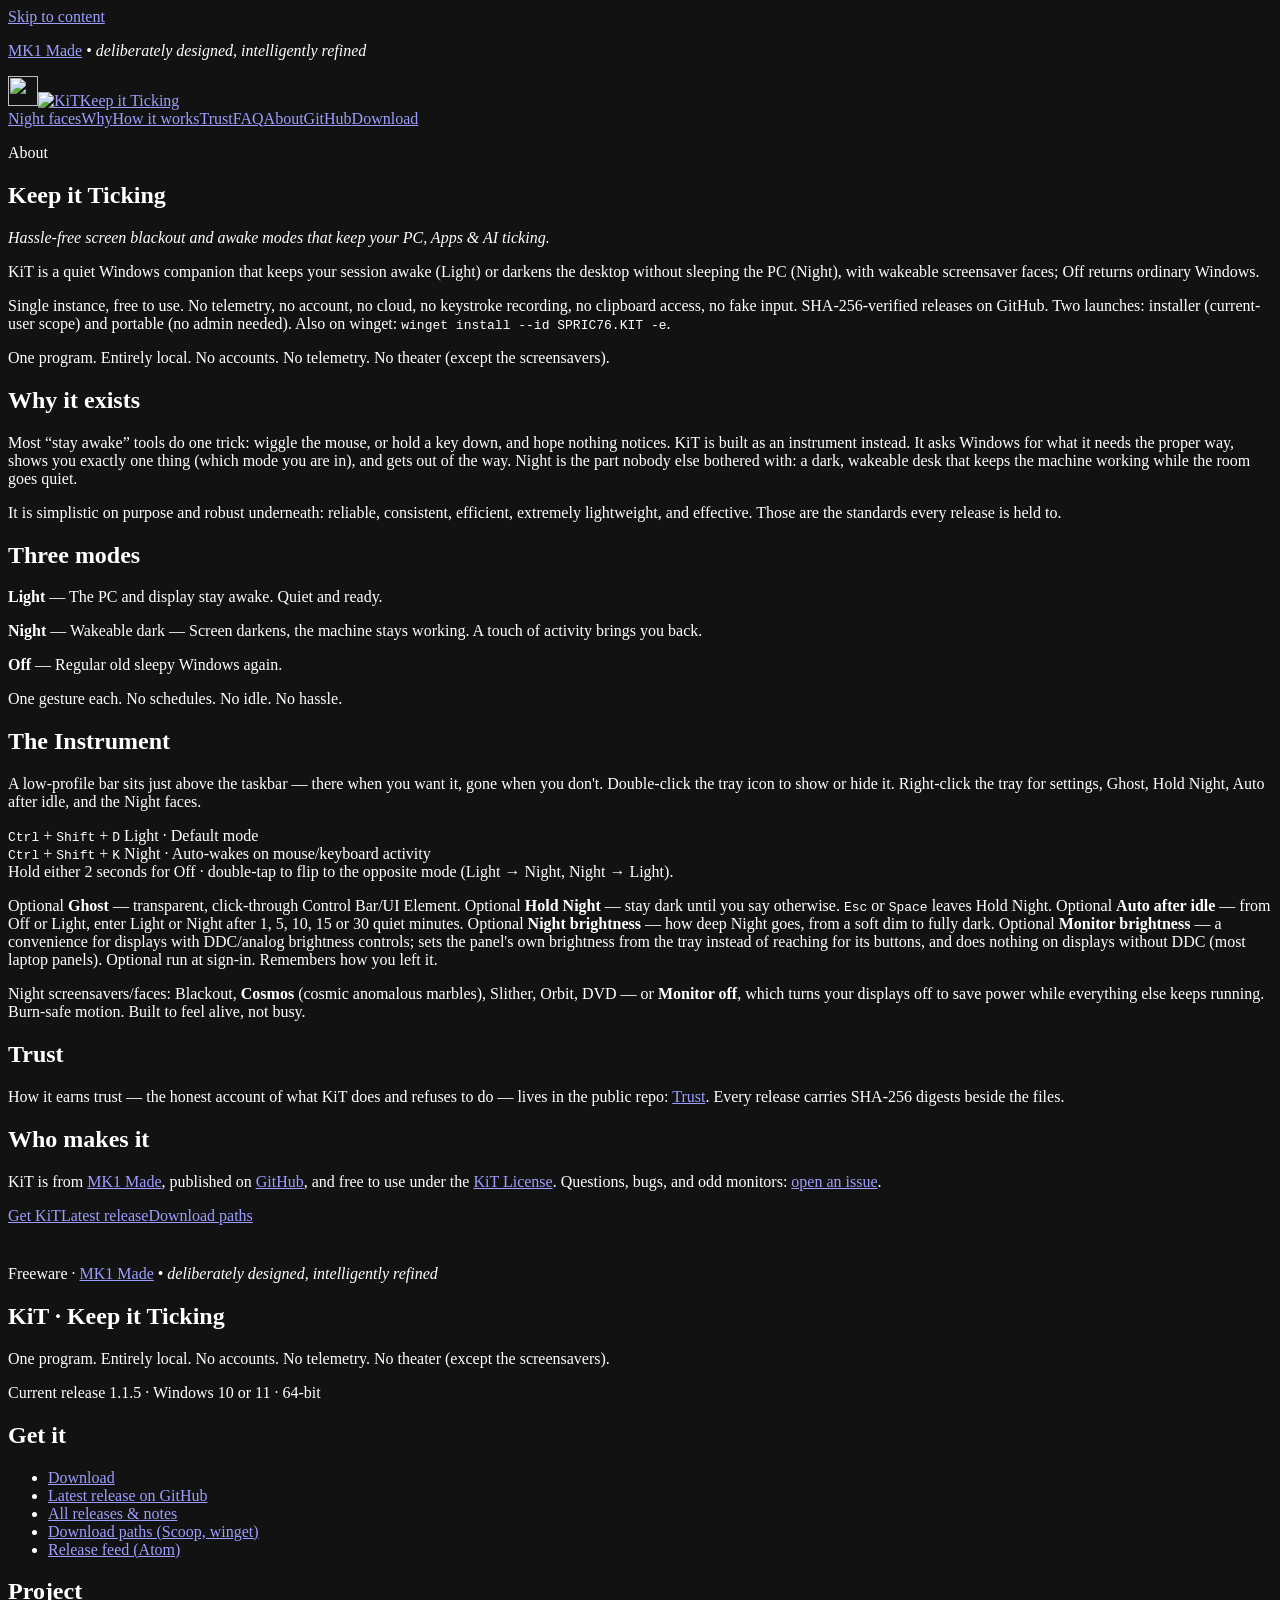
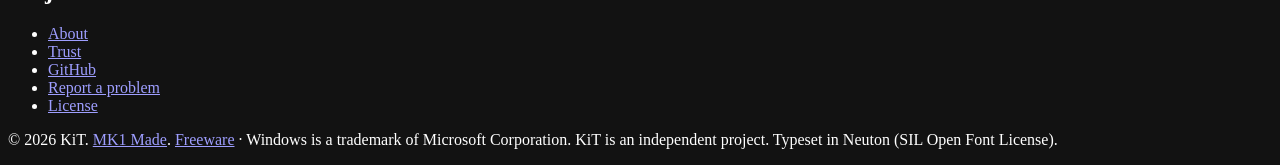
==== commit 2aef29f2: "Landing build for KIT 1.1.5" ====
--- a/about/index.html
+++ b/about/index.html
@@ -1 +1 @@
-<!DOCTYPE html><html lang="en"><head><meta charset="utf-8"><meta name="viewport" content="width=device-width, initial-scale=1"><meta name="generator" content="Astro v7.2.7"><title>About · KiT — Keep it Ticking</title><meta name="description" content="What KiT is, who makes it, and the promises it keeps: a quiet Windows companion with three awake modes, entirely local, free to use."><meta name="author" content="MK1 Made"><meta name="application-name" content="KiT"><meta name="theme-color" content="#0e0e10"><meta name="color-scheme" content="dark"><meta name="robots" content="index, follow"><link rel="canonical" href="https://spric76.github.io/KIT/about/"><link rel="icon" href="/KIT/favicon.ico" sizes="any"><link rel="icon" type="image/svg+xml" href="/KIT/favicon.svg"><link rel="icon" type="image/png" sizes="32x32" href="/KIT/favicon-32.png"><link rel="apple-touch-icon" href="/KIT/apple-touch-icon.png"><link rel="manifest" href="/KIT/site.webmanifest"><link rel="alternate" type="application/atom+xml" title="KiT releases" href="https://github.com/SPRIC76/KIT/releases.atom"><link rel="preload" as="font" type="font/woff2" crossorigin href="/KIT/fonts/neuton-regular.woff2"><link rel="preload" as="font" type="font/woff2" crossorigin href="/KIT/fonts/neuton-bold.woff2"><style>@font-face{font-family:"Neuton";src:url("/KIT/fonts/neuton-light.woff2") format("woff2");font-weight:300;font-style:normal;font-display:swap;}@font-face{font-family:"Neuton";src:url("/KIT/fonts/neuton-regular.woff2") format("woff2");font-weight:400;font-style:normal;font-display:swap;}@font-face{font-family:"Neuton";src:url("/KIT/fonts/neuton-italic.woff2") format("woff2");font-weight:400;font-style:italic;font-display:swap;}@font-face{font-family:"Neuton";src:url("/KIT/fonts/neuton-bold.woff2") format("woff2");font-weight:700;font-style:normal;font-display:swap;}@font-face{font-family:"Neuton";src:url("/KIT/fonts/neuton-extrabold.woff2") format("woff2");font-weight:800;font-style:normal;font-display:swap;}</style><meta property="og:type" content="website"><meta property="og:site_name" content="KiT — Keep it Ticking"><meta property="og:title" content="About · KiT — Keep it Ticking"><meta property="og:description" content="What KiT is, who makes it, and the promises it keeps: a quiet Windows companion with three awake modes, entirely local, free to use."><meta property="og:url" content="https://spric76.github.io/KIT/about/"><meta property="og:image" content="https://spric76.github.io/KIT/og-image.png"><meta property="og:image:width" content="1200"><meta property="og:image:height" content="630"><meta property="og:image:alt" content="KiT — Keep it Ticking. Hassle-free screen blackout and awake modes that keep your PC, Apps &amp; AI ticking."><meta property="og:locale" content="en_US"><meta name="twitter:card" content="summary_large_image"><meta name="twitter:title" content="About · KiT — Keep it Ticking"><meta name="twitter:description" content="What KiT is, who makes it, and the promises it keeps: a quiet Windows companion with three awake modes, entirely local, free to use."><meta name="twitter:image" content="https://spric76.github.io/KIT/og-image.png"><link rel="stylesheet" href="/KIT/assets/BaseLayout.CHDivp-0.css"></head><body><a class="skip" href="#main">Skip to content</a><!-- The maker's seal (Brain Bridge orders/mk1-made-brand.md, landing brand mark). Small on purpose: headlines sell KiT. --><div class="maker-strip"><p class="wrap"><a href="https://mk1made.us" rel="noopener">MK1 Made</a> — <em>Intelligent Design, with you in mind.</em></p></div><header class="site-header"><div class="wrap inner"><a class="brand" href="/KIT/" aria-label="KiT home"><img class="mark" src="/KIT/img/kit-mark-96.png" width="30" height="30" alt=""><img class="wordmark" src="/KIT/img/kit-wordmark.png" width="788" height="343" alt="KiT"><span class="expand">Keep it Ticking</span></a><nav class="nav" aria-label="Primary"><a class="hide-xs" href="/KIT/#night">Night faces</a><a class="hide-sm" href="/KIT/#why">Why</a><a href="/KIT/#how">How it works</a><a class="hide-sm" href="/KIT/#trust">Trust</a><a class="hide-sm" href="/KIT/#faq">FAQ</a><a href="/KIT/about/">About</a><a class="hide-xs" href="https://github.com/SPRIC76/KIT" rel="noopener">GitHub</a><a class="nav-cta" href="/KIT/#download">Download</a></nav></div></header><main id="main"><section class="section section-first"><div class="wrap about-prose"><p class="eyebrow">About</p><h1>Keep it Ticking</h1><p class="lede"><em>Hassle-free screen blackout and awake modes that keep your PC, Apps &amp; AI ticking.</em></p><p>KiT is a quiet Windows companion that keeps your session awake (Light) or darkens the desktop without sleeping the PC (Night), with wakeable screensaver faces; Off returns ordinary Windows.</p><p>Single instance, free to use. No telemetry, no account, no cloud, no keystroke recording, no clipboard access, no fake input. SHA-256-verified releases on GitHub. Two launches: installer (current-user scope) and portable (no admin needed). Also on winget: <code>winget install --id SPRIC76.KIT -e</code>.</p><p>One program. Entirely local. No accounts. No telemetry. No theater (except the screensavers).</p><h2>Why it exists</h2><p>Most “stay awake” tools do one trick: wiggle the mouse, or hold a key down, and hope nothing notices. KiT is built as an instrument instead. It asks Windows for what it needs the proper way, shows you exactly one thing (which mode you are in), and gets out of the way. Night is the part nobody else bothered with: a dark, wakeable desk that keeps the machine working while the room goes quiet.</p><p>It is simplistic on purpose and robust underneath: reliable, consistent, efficient, extremely lightweight, and effective. Those are the standards every release is held to.</p><h2>Three modes</h2><p><strong>Light</strong> — The PC and display stay awake. Quiet and ready.</p><p><strong>Night</strong> — Wakeable dark — Screen darkens, the machine stays working. A touch of activity brings you back.</p><p><strong>Off</strong> — Regular old sleepy Windows again.</p><p>One gesture each. No schedules. No idle. No hassle.</p><h2>The Instrument</h2><p>A low-profile bar sits just above the taskbar — there when you want it, gone when you don't. Double-click the tray icon to show or hide it. Right-click the tray for settings, Ghost, Hold Night, Auto after idle, and the Night faces.</p><p><kbd>Ctrl</kbd> + <kbd>Shift</kbd> + <kbd>D</kbd> Light · Default mode<br><kbd>Ctrl</kbd> + <kbd>Shift</kbd> + <kbd>K</kbd> Night · Auto-wakes on mouse/keyboard activity<br>Hold either 2 seconds for Off · double-tap to flip to the opposite mode (Light → Night, Night → Light).</p><p>Optional <strong>Ghost</strong> — transparent, click-through Control Bar/UI Element. Optional <strong>Hold Night</strong> — stay dark until you say otherwise. <kbd>Esc</kbd> or <kbd>Space</kbd> leaves Hold Night. Optional <strong>Auto after idle</strong> — from Off or Light, enter Light or Night after 1, 5, 10, 15 or 30 quiet minutes. Optional <strong>Night brightness</strong> — how deep Night goes, from a soft dim to fully dark. Optional <strong>Monitor brightness</strong> — a convenience for displays with DDC/analog brightness controls; sets the panel's own brightness from the tray instead of reaching for its buttons, and does nothing on displays without DDC (most laptop panels). Optional run at sign-in. Remembers how you left it.</p><p>Night screensavers/faces: <strong>Cosmos</strong> (cosmic anomalous marbles), DVD, Snake, Orbit — or quiet Off, or <strong>Monitor off</strong>, which turns your displays off to save power while everything else keeps running. Burn-safe motion. Built to feel alive, not busy.</p><h2>Trust</h2><p>How it earns trust — the honest account of what KiT does and refuses to do — lives in the public repo: <a href="https://github.com/SPRIC76/KIT/blob/main/TRUST.md" rel="noopener">Trust</a>. Every release carries SHA-256 digests beside the files.</p><h2>Who makes it</h2><p>KiT is from <a href="https://mk1made.us" rel="noopener">MK1 Made</a>, published on <a href="https://github.com/SPRIC76/KIT" rel="noopener">GitHub</a>, and free to use under the <a href="https://github.com/SPRIC76/KIT/blob/main/LICENSE" rel="noopener">KiT License</a>. Questions, bugs, and odd monitors: <a href="https://github.com/SPRIC76/KIT/issues" rel="noopener">open an issue</a>.</p><div class="actions"><a class="btn btn-primary" href="/KIT/#download">Get KiT</a><a class="btn btn-ghost" href="https://github.com/SPRIC76/KIT/releases/latest" rel="noopener">Latest release</a><a class="btn btn-ghost" href="https://github.com/SPRIC76/KIT/blob/main/docs/DOWNLOAD.md" rel="noopener">Download paths</a></div><p class="small" style="margin-top: 2.5rem; text-wrap: pretty;">Freeware · <a href="https://mk1made.us" rel="noopener">MK1 Made</a> — <em>Intelligent Design, with you in mind.</em></p></div></section></main><footer class="site-footer"><div class="wrap"><div class="cols"><div><h2 class="foot-h">KiT · Keep it Ticking</h2><p>One program. Entirely local. No accounts. No telemetry. No theater (except the screensavers).</p><p class="small">Current release <span data-version>1.1.3</span> · Windows 10 or 11 · 64-bit</p></div><div><h2 class="foot-h">Get it</h2><ul><li><a href="/KIT/#download">Download</a></li><li><a href="https://github.com/SPRIC76/KIT/releases/latest" rel="noopener">Latest release on GitHub</a></li><li><a href="https://github.com/SPRIC76/KIT/releases" rel="noopener">All releases &amp; notes</a></li><li><a href="https://github.com/SPRIC76/KIT/blob/main/docs/DOWNLOAD.md" rel="noopener">Download paths (Scoop, winget)</a></li><li><a href="https://github.com/SPRIC76/KIT/releases.atom" rel="noopener">Release feed (Atom)</a></li></ul></div><div><h2 class="foot-h">Project</h2><ul><li><a href="/KIT/about/">About</a></li><li><a href="https://github.com/SPRIC76/KIT/blob/main/TRUST.md" rel="noopener">Trust</a></li><li><a href="https://github.com/SPRIC76/KIT" rel="noopener">GitHub</a></li><li><a href="https://github.com/SPRIC76/KIT/issues" rel="noopener">Report a problem</a></li><li><a href="https://github.com/SPRIC76/KIT/blob/main/LICENSE" rel="noopener">License</a></li></ul></div></div><p class="legal">© 2026 KiT. <a href="https://mk1made.us" rel="noopener">MK1 Made</a>. <a href="https://github.com/SPRIC76/KIT/blob/main/LICENSE" rel="noopener">Freeware</a> · Windows is a trademark of Microsoft Corporation. KiT is an independent project. Typeset in Neuton (SIL Open Font License).</p></div></footer></body></html>+<!DOCTYPE html><html lang="en"><head><meta charset="utf-8"><meta name="viewport" content="width=device-width, initial-scale=1"><meta name="generator" content="Astro v7.2.7"><title>About · KiT — Keep it Ticking</title><meta name="description" content="What KiT is, who makes it, and the promises it keeps: a quiet Windows companion with three awake modes, entirely local, free to use."><meta name="author" content="MK1 Made"><meta name="application-name" content="KiT"><meta name="theme-color" content="#0e0e10"><meta name="color-scheme" content="dark"><meta name="robots" content="index, follow"><link rel="canonical" href="https://spric76.github.io/KIT/about/"><link rel="icon" href="/KIT/favicon.ico" sizes="any"><link rel="icon" type="image/svg+xml" href="/KIT/favicon.svg"><link rel="icon" type="image/png" sizes="32x32" href="/KIT/favicon-32.png"><link rel="apple-touch-icon" href="/KIT/apple-touch-icon.png"><link rel="manifest" href="/KIT/site.webmanifest"><link rel="alternate" type="application/atom+xml" title="KiT releases" href="https://github.com/SPRIC76/KIT/releases.atom"><link rel="preload" as="font" type="font/woff2" crossorigin href="/KIT/fonts/neuton-regular.woff2"><link rel="preload" as="font" type="font/woff2" crossorigin href="/KIT/fonts/neuton-bold.woff2"><style>@font-face{font-family:"Neuton";src:url("/KIT/fonts/neuton-light.woff2") format("woff2");font-weight:300;font-style:normal;font-display:swap;}@font-face{font-family:"Neuton";src:url("/KIT/fonts/neuton-regular.woff2") format("woff2");font-weight:400;font-style:normal;font-display:swap;}@font-face{font-family:"Neuton";src:url("/KIT/fonts/neuton-italic.woff2") format("woff2");font-weight:400;font-style:italic;font-display:swap;}@font-face{font-family:"Neuton";src:url("/KIT/fonts/neuton-bold.woff2") format("woff2");font-weight:700;font-style:normal;font-display:swap;}@font-face{font-family:"Neuton";src:url("/KIT/fonts/neuton-extrabold.woff2") format("woff2");font-weight:800;font-style:normal;font-display:swap;}</style><meta property="og:type" content="website"><meta property="og:site_name" content="KiT — Keep it Ticking"><meta property="og:title" content="About · KiT — Keep it Ticking"><meta property="og:description" content="What KiT is, who makes it, and the promises it keeps: a quiet Windows companion with three awake modes, entirely local, free to use."><meta property="og:url" content="https://spric76.github.io/KIT/about/"><meta property="og:image" content="https://spric76.github.io/KIT/og-image.png"><meta property="og:image:width" content="1200"><meta property="og:image:height" content="630"><meta property="og:image:alt" content="KiT — Keep it Ticking. Hassle-free screen blackout and awake modes that keep your PC, Apps &amp; AI ticking."><meta property="og:locale" content="en_US"><meta name="twitter:card" content="summary_large_image"><meta name="twitter:title" content="About · KiT — Keep it Ticking"><meta name="twitter:description" content="What KiT is, who makes it, and the promises it keeps: a quiet Windows companion with three awake modes, entirely local, free to use."><meta name="twitter:image" content="https://spric76.github.io/KIT/og-image.png"><link rel="stylesheet" href="/KIT/assets/BaseLayout.CHDivp-0.css"></head><body><a class="skip" href="#main">Skip to content</a><!-- The maker's seal (Brain Bridge orders/mk1-made-brand.md, landing brand mark). Small on purpose: headlines sell KiT. --><div class="maker-strip"><p class="wrap"><a href="https://mk1made.us" rel="noopener">MK1 Made</a> • <em>deliberately designed, intelligently refined</em></p></div><header class="site-header"><div class="wrap inner"><a class="brand" href="/KIT/" aria-label="KiT home"><img class="mark" src="/KIT/img/kit-mark-96.png" width="30" height="30" alt=""><img class="wordmark" src="/KIT/img/kit-wordmark.png" width="788" height="343" alt="KiT"><span class="expand">Keep it Ticking</span></a><nav class="nav" aria-label="Primary"><a class="hide-xs" href="/KIT/#night">Night faces</a><a class="hide-sm" href="/KIT/#why">Why</a><a href="/KIT/#how">How it works</a><a class="hide-sm" href="/KIT/#trust">Trust</a><a class="hide-sm" href="/KIT/#faq">FAQ</a><a href="/KIT/about/">About</a><a class="hide-xs" href="https://github.com/SPRIC76/KIT" rel="noopener">GitHub</a><a class="nav-cta" href="https://github.com/SPRIC76/KIT/releases/latest/download/KIT-Setup.exe" rel="noopener">Download</a></nav></div></header><main id="main"><section class="section section-first"><div class="wrap about-prose"><p class="eyebrow">About</p><h1>Keep it Ticking</h1><p class="lede"><em>Hassle-free screen blackout and awake modes that keep your PC, Apps &amp; AI ticking.</em></p><p>KiT is a quiet Windows companion that keeps your session awake (Light) or darkens the desktop without sleeping the PC (Night), with wakeable screensaver faces; Off returns ordinary Windows.</p><p>Single instance, free to use. No telemetry, no account, no cloud, no keystroke recording, no clipboard access, no fake input. SHA-256-verified releases on GitHub. Two launches: installer (current-user scope) and portable (no admin needed). Also on winget: <code>winget install --id SPRIC76.KIT -e</code>.</p><p>One program. Entirely local. No accounts. No telemetry. No theater (except the screensavers).</p><h2>Why it exists</h2><p>Most “stay awake” tools do one trick: wiggle the mouse, or hold a key down, and hope nothing notices. KiT is built as an instrument instead. It asks Windows for what it needs the proper way, shows you exactly one thing (which mode you are in), and gets out of the way. Night is the part nobody else bothered with: a dark, wakeable desk that keeps the machine working while the room goes quiet.</p><p>It is simplistic on purpose and robust underneath: reliable, consistent, efficient, extremely lightweight, and effective. Those are the standards every release is held to.</p><h2>Three modes</h2><p><strong>Light</strong> — The PC and display stay awake. Quiet and ready.</p><p><strong>Night</strong> — Wakeable dark — Screen darkens, the machine stays working. A touch of activity brings you back.</p><p><strong>Off</strong> — Regular old sleepy Windows again.</p><p>One gesture each. No schedules. No idle. No hassle.</p><h2>The Instrument</h2><p>A low-profile bar sits just above the taskbar — there when you want it, gone when you don't. Double-click the tray icon to show or hide it. Right-click the tray for settings, Ghost, Hold Night, Auto after idle, and the Night faces.</p><p><kbd>Ctrl</kbd> + <kbd>Shift</kbd> + <kbd>D</kbd> Light · Default mode<br><kbd>Ctrl</kbd> + <kbd>Shift</kbd> + <kbd>K</kbd> Night · Auto-wakes on mouse/keyboard activity<br>Hold either 2 seconds for Off · double-tap to flip to the opposite mode (Light → Night, Night → Light).</p><p>Optional <strong>Ghost</strong> — transparent, click-through Control Bar/UI Element. Optional <strong>Hold Night</strong> — stay dark until you say otherwise. <kbd>Esc</kbd> or <kbd>Space</kbd> leaves Hold Night. Optional <strong>Auto after idle</strong> — from Off or Light, enter Light or Night after 1, 5, 10, 15 or 30 quiet minutes. Optional <strong>Night brightness</strong> — how deep Night goes, from a soft dim to fully dark. Optional <strong>Monitor brightness</strong> — a convenience for displays with DDC/analog brightness controls; sets the panel's own brightness from the tray instead of reaching for its buttons, and does nothing on displays without DDC (most laptop panels). Optional run at sign-in. Remembers how you left it.</p><p>Night screensavers/faces: Blackout, <strong>Cosmos</strong> (cosmic anomalous marbles), Slither, Orbit, DVD — or <strong>Monitor off</strong>, which turns your displays off to save power while everything else keeps running. Burn-safe motion. Built to feel alive, not busy.</p><h2>Trust</h2><p>How it earns trust — the honest account of what KiT does and refuses to do — lives in the public repo: <a href="https://github.com/SPRIC76/KIT/blob/main/TRUST.md" rel="noopener">Trust</a>. Every release carries SHA-256 digests beside the files.</p><h2>Who makes it</h2><p>KiT is from <a href="https://mk1made.us" rel="noopener">MK1 Made</a>, published on <a href="https://github.com/SPRIC76/KIT" rel="noopener">GitHub</a>, and free to use under the <a href="https://github.com/SPRIC76/KIT/blob/main/LICENSE" rel="noopener">KiT License</a>. Questions, bugs, and odd monitors: <a href="https://github.com/SPRIC76/KIT/issues" rel="noopener">open an issue</a>.</p><div class="actions"><a class="btn btn-primary" href="https://github.com/SPRIC76/KIT/releases/latest/download/KIT-Setup.exe" rel="noopener">Get KiT</a><a class="btn btn-ghost" href="https://github.com/SPRIC76/KIT/releases/latest" rel="noopener">Latest release</a><a class="btn btn-ghost" href="https://github.com/SPRIC76/KIT/blob/main/docs/DOWNLOAD.md" rel="noopener">Download paths</a></div><p class="small" style="margin-top: 2.5rem; text-wrap: pretty;">Freeware · <a href="https://mk1made.us" rel="noopener">MK1 Made</a> • <em>deliberately designed, intelligently refined</em></p></div></section></main><footer class="site-footer"><div class="wrap"><div class="cols"><div><h2 class="foot-h">KiT · Keep it Ticking</h2><p>One program. Entirely local. No accounts. No telemetry. No theater (except the screensavers).</p><p class="small">Current release <span data-version>1.1.5</span> · Windows 10 or 11 · 64-bit</p></div><div><h2 class="foot-h">Get it</h2><ul><li><a href="https://github.com/SPRIC76/KIT/releases/latest/download/KIT-Setup.exe" rel="noopener">Download</a></li><li><a href="https://github.com/SPRIC76/KIT/releases/latest" rel="noopener">Latest release on GitHub</a></li><li><a href="https://github.com/SPRIC76/KIT/releases" rel="noopener">All releases &amp; notes</a></li><li><a href="https://github.com/SPRIC76/KIT/blob/main/docs/DOWNLOAD.md" rel="noopener">Download paths (Scoop, winget)</a></li><li><a href="https://github.com/SPRIC76/KIT/releases.atom" rel="noopener">Release feed (Atom)</a></li></ul></div><div><h2 class="foot-h">Project</h2><ul><li><a href="/KIT/about/">About</a></li><li><a href="https://github.com/SPRIC76/KIT/blob/main/TRUST.md" rel="noopener">Trust</a></li><li><a href="https://github.com/SPRIC76/KIT" rel="noopener">GitHub</a></li><li><a href="https://github.com/SPRIC76/KIT/issues" rel="noopener">Report a problem</a></li><li><a href="https://github.com/SPRIC76/KIT/blob/main/LICENSE" rel="noopener">License</a></li></ul></div></div><p class="legal">© 2026 KiT. <a href="https://mk1made.us" rel="noopener">MK1 Made</a>. <a href="https://github.com/SPRIC76/KIT/blob/main/LICENSE" rel="noopener">Freeware</a> · Windows is a trademark of Microsoft Corporation. KiT is an independent project. Typeset in Neuton (SIL Open Font License).</p></div></footer></body></html>
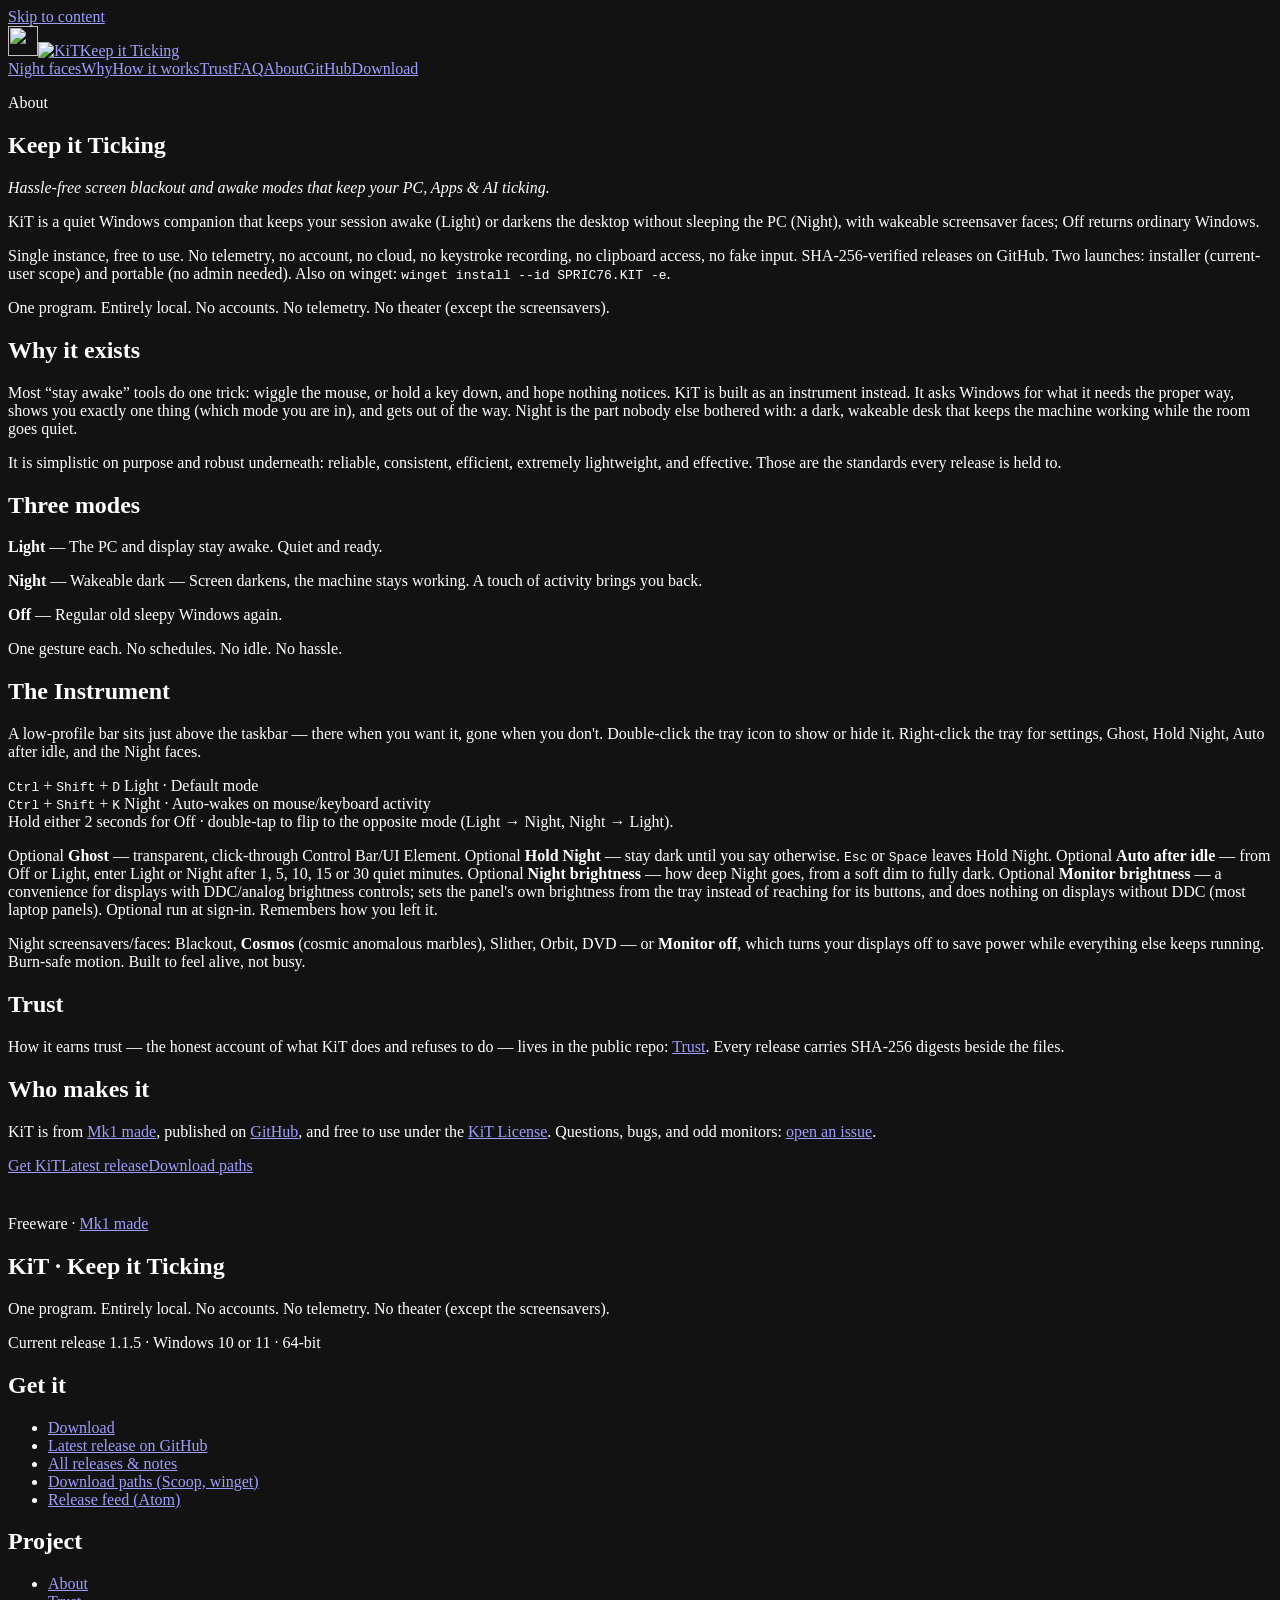
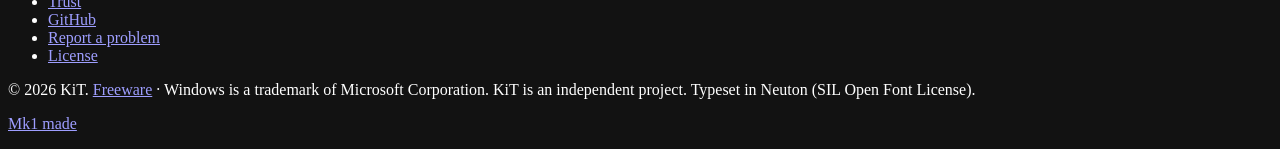
==== commit cd171b82: "Landing build for KIT 1.1.5" ====
--- a/about/index.html
+++ b/about/index.html
@@ -1 +1 @@
-<!DOCTYPE html><html lang="en"><head><meta charset="utf-8"><meta name="viewport" content="width=device-width, initial-scale=1"><meta name="generator" content="Astro v7.2.7"><title>About · KiT — Keep it Ticking</title><meta name="description" content="What KiT is, who makes it, and the promises it keeps: a quiet Windows companion with three awake modes, entirely local, free to use."><meta name="author" content="MK1 Made"><meta name="application-name" content="KiT"><meta name="theme-color" content="#0e0e10"><meta name="color-scheme" content="dark"><meta name="robots" content="index, follow"><link rel="canonical" href="https://spric76.github.io/KIT/about/"><link rel="icon" href="/KIT/favicon.ico" sizes="any"><link rel="icon" type="image/svg+xml" href="/KIT/favicon.svg"><link rel="icon" type="image/png" sizes="32x32" href="/KIT/favicon-32.png"><link rel="apple-touch-icon" href="/KIT/apple-touch-icon.png"><link rel="manifest" href="/KIT/site.webmanifest"><link rel="alternate" type="application/atom+xml" title="KiT releases" href="https://github.com/SPRIC76/KIT/releases.atom"><link rel="preload" as="font" type="font/woff2" crossorigin href="/KIT/fonts/neuton-regular.woff2"><link rel="preload" as="font" type="font/woff2" crossorigin href="/KIT/fonts/neuton-bold.woff2"><style>@font-face{font-family:"Neuton";src:url("/KIT/fonts/neuton-light.woff2") format("woff2");font-weight:300;font-style:normal;font-display:swap;}@font-face{font-family:"Neuton";src:url("/KIT/fonts/neuton-regular.woff2") format("woff2");font-weight:400;font-style:normal;font-display:swap;}@font-face{font-family:"Neuton";src:url("/KIT/fonts/neuton-italic.woff2") format("woff2");font-weight:400;font-style:italic;font-display:swap;}@font-face{font-family:"Neuton";src:url("/KIT/fonts/neuton-bold.woff2") format("woff2");font-weight:700;font-style:normal;font-display:swap;}@font-face{font-family:"Neuton";src:url("/KIT/fonts/neuton-extrabold.woff2") format("woff2");font-weight:800;font-style:normal;font-display:swap;}</style><meta property="og:type" content="website"><meta property="og:site_name" content="KiT — Keep it Ticking"><meta property="og:title" content="About · KiT — Keep it Ticking"><meta property="og:description" content="What KiT is, who makes it, and the promises it keeps: a quiet Windows companion with three awake modes, entirely local, free to use."><meta property="og:url" content="https://spric76.github.io/KIT/about/"><meta property="og:image" content="https://spric76.github.io/KIT/og-image.png"><meta property="og:image:width" content="1200"><meta property="og:image:height" content="630"><meta property="og:image:alt" content="KiT — Keep it Ticking. Hassle-free screen blackout and awake modes that keep your PC, Apps &amp; AI ticking."><meta property="og:locale" content="en_US"><meta name="twitter:card" content="summary_large_image"><meta name="twitter:title" content="About · KiT — Keep it Ticking"><meta name="twitter:description" content="What KiT is, who makes it, and the promises it keeps: a quiet Windows companion with three awake modes, entirely local, free to use."><meta name="twitter:image" content="https://spric76.github.io/KIT/og-image.png"><link rel="stylesheet" href="/KIT/assets/BaseLayout.CHDivp-0.css"></head><body><a class="skip" href="#main">Skip to content</a><!-- The maker's seal (Brain Bridge orders/mk1-made-brand.md, landing brand mark). Small on purpose: headlines sell KiT. --><div class="maker-strip"><p class="wrap"><a href="https://mk1made.us" rel="noopener">MK1 Made</a> • <em>deliberately designed, intelligently refined</em></p></div><header class="site-header"><div class="wrap inner"><a class="brand" href="/KIT/" aria-label="KiT home"><img class="mark" src="/KIT/img/kit-mark-96.png" width="30" height="30" alt=""><img class="wordmark" src="/KIT/img/kit-wordmark.png" width="788" height="343" alt="KiT"><span class="expand">Keep it Ticking</span></a><nav class="nav" aria-label="Primary"><a class="hide-xs" href="/KIT/#night">Night faces</a><a class="hide-sm" href="/KIT/#why">Why</a><a href="/KIT/#how">How it works</a><a class="hide-sm" href="/KIT/#trust">Trust</a><a class="hide-sm" href="/KIT/#faq">FAQ</a><a href="/KIT/about/">About</a><a class="hide-xs" href="https://github.com/SPRIC76/KIT" rel="noopener">GitHub</a><a class="nav-cta" href="https://github.com/SPRIC76/KIT/releases/latest/download/KIT-Setup.exe" rel="noopener">Download</a></nav></div></header><main id="main"><section class="section section-first"><div class="wrap about-prose"><p class="eyebrow">About</p><h1>Keep it Ticking</h1><p class="lede"><em>Hassle-free screen blackout and awake modes that keep your PC, Apps &amp; AI ticking.</em></p><p>KiT is a quiet Windows companion that keeps your session awake (Light) or darkens the desktop without sleeping the PC (Night), with wakeable screensaver faces; Off returns ordinary Windows.</p><p>Single instance, free to use. No telemetry, no account, no cloud, no keystroke recording, no clipboard access, no fake input. SHA-256-verified releases on GitHub. Two launches: installer (current-user scope) and portable (no admin needed). Also on winget: <code>winget install --id SPRIC76.KIT -e</code>.</p><p>One program. Entirely local. No accounts. No telemetry. No theater (except the screensavers).</p><h2>Why it exists</h2><p>Most “stay awake” tools do one trick: wiggle the mouse, or hold a key down, and hope nothing notices. KiT is built as an instrument instead. It asks Windows for what it needs the proper way, shows you exactly one thing (which mode you are in), and gets out of the way. Night is the part nobody else bothered with: a dark, wakeable desk that keeps the machine working while the room goes quiet.</p><p>It is simplistic on purpose and robust underneath: reliable, consistent, efficient, extremely lightweight, and effective. Those are the standards every release is held to.</p><h2>Three modes</h2><p><strong>Light</strong> — The PC and display stay awake. Quiet and ready.</p><p><strong>Night</strong> — Wakeable dark — Screen darkens, the machine stays working. A touch of activity brings you back.</p><p><strong>Off</strong> — Regular old sleepy Windows again.</p><p>One gesture each. No schedules. No idle. No hassle.</p><h2>The Instrument</h2><p>A low-profile bar sits just above the taskbar — there when you want it, gone when you don't. Double-click the tray icon to show or hide it. Right-click the tray for settings, Ghost, Hold Night, Auto after idle, and the Night faces.</p><p><kbd>Ctrl</kbd> + <kbd>Shift</kbd> + <kbd>D</kbd> Light · Default mode<br><kbd>Ctrl</kbd> + <kbd>Shift</kbd> + <kbd>K</kbd> Night · Auto-wakes on mouse/keyboard activity<br>Hold either 2 seconds for Off · double-tap to flip to the opposite mode (Light → Night, Night → Light).</p><p>Optional <strong>Ghost</strong> — transparent, click-through Control Bar/UI Element. Optional <strong>Hold Night</strong> — stay dark until you say otherwise. <kbd>Esc</kbd> or <kbd>Space</kbd> leaves Hold Night. Optional <strong>Auto after idle</strong> — from Off or Light, enter Light or Night after 1, 5, 10, 15 or 30 quiet minutes. Optional <strong>Night brightness</strong> — how deep Night goes, from a soft dim to fully dark. Optional <strong>Monitor brightness</strong> — a convenience for displays with DDC/analog brightness controls; sets the panel's own brightness from the tray instead of reaching for its buttons, and does nothing on displays without DDC (most laptop panels). Optional run at sign-in. Remembers how you left it.</p><p>Night screensavers/faces: Blackout, <strong>Cosmos</strong> (cosmic anomalous marbles), Slither, Orbit, DVD — or <strong>Monitor off</strong>, which turns your displays off to save power while everything else keeps running. Burn-safe motion. Built to feel alive, not busy.</p><h2>Trust</h2><p>How it earns trust — the honest account of what KiT does and refuses to do — lives in the public repo: <a href="https://github.com/SPRIC76/KIT/blob/main/TRUST.md" rel="noopener">Trust</a>. Every release carries SHA-256 digests beside the files.</p><h2>Who makes it</h2><p>KiT is from <a href="https://mk1made.us" rel="noopener">MK1 Made</a>, published on <a href="https://github.com/SPRIC76/KIT" rel="noopener">GitHub</a>, and free to use under the <a href="https://github.com/SPRIC76/KIT/blob/main/LICENSE" rel="noopener">KiT License</a>. Questions, bugs, and odd monitors: <a href="https://github.com/SPRIC76/KIT/issues" rel="noopener">open an issue</a>.</p><div class="actions"><a class="btn btn-primary" href="https://github.com/SPRIC76/KIT/releases/latest/download/KIT-Setup.exe" rel="noopener">Get KiT</a><a class="btn btn-ghost" href="https://github.com/SPRIC76/KIT/releases/latest" rel="noopener">Latest release</a><a class="btn btn-ghost" href="https://github.com/SPRIC76/KIT/blob/main/docs/DOWNLOAD.md" rel="noopener">Download paths</a></div><p class="small" style="margin-top: 2.5rem; text-wrap: pretty;">Freeware · <a href="https://mk1made.us" rel="noopener">MK1 Made</a> • <em>deliberately designed, intelligently refined</em></p></div></section></main><footer class="site-footer"><div class="wrap"><div class="cols"><div><h2 class="foot-h">KiT · Keep it Ticking</h2><p>One program. Entirely local. No accounts. No telemetry. No theater (except the screensavers).</p><p class="small">Current release <span data-version>1.1.5</span> · Windows 10 or 11 · 64-bit</p></div><div><h2 class="foot-h">Get it</h2><ul><li><a href="https://github.com/SPRIC76/KIT/releases/latest/download/KIT-Setup.exe" rel="noopener">Download</a></li><li><a href="https://github.com/SPRIC76/KIT/releases/latest" rel="noopener">Latest release on GitHub</a></li><li><a href="https://github.com/SPRIC76/KIT/releases" rel="noopener">All releases &amp; notes</a></li><li><a href="https://github.com/SPRIC76/KIT/blob/main/docs/DOWNLOAD.md" rel="noopener">Download paths (Scoop, winget)</a></li><li><a href="https://github.com/SPRIC76/KIT/releases.atom" rel="noopener">Release feed (Atom)</a></li></ul></div><div><h2 class="foot-h">Project</h2><ul><li><a href="/KIT/about/">About</a></li><li><a href="https://github.com/SPRIC76/KIT/blob/main/TRUST.md" rel="noopener">Trust</a></li><li><a href="https://github.com/SPRIC76/KIT" rel="noopener">GitHub</a></li><li><a href="https://github.com/SPRIC76/KIT/issues" rel="noopener">Report a problem</a></li><li><a href="https://github.com/SPRIC76/KIT/blob/main/LICENSE" rel="noopener">License</a></li></ul></div></div><p class="legal">© 2026 KiT. <a href="https://mk1made.us" rel="noopener">MK1 Made</a>. <a href="https://github.com/SPRIC76/KIT/blob/main/LICENSE" rel="noopener">Freeware</a> · Windows is a trademark of Microsoft Corporation. KiT is an independent project. Typeset in Neuton (SIL Open Font License).</p></div></footer></body></html>+<!DOCTYPE html><html lang="en"><head><meta charset="utf-8"><meta name="viewport" content="width=device-width, initial-scale=1"><meta name="generator" content="Astro v7.2.7"><title>About · KiT — Keep it Ticking</title><meta name="description" content="What KiT is, who makes it, and the promises it keeps: a quiet Windows companion with three awake modes, entirely local, free to use."><meta name="author" content="Mk1 made"><meta name="application-name" content="KiT"><meta name="theme-color" content="#0e0e10"><meta name="color-scheme" content="dark"><meta name="robots" content="index, follow"><link rel="canonical" href="https://spric76.github.io/KIT/about/"><link rel="icon" href="/KIT/favicon.ico" sizes="any"><link rel="icon" type="image/svg+xml" href="/KIT/favicon.svg"><link rel="icon" type="image/png" sizes="32x32" href="/KIT/favicon-32.png"><link rel="apple-touch-icon" href="/KIT/apple-touch-icon.png"><link rel="manifest" href="/KIT/site.webmanifest"><link rel="alternate" type="application/atom+xml" title="KiT releases" href="https://github.com/SPRIC76/KIT/releases.atom"><link rel="preload" as="font" type="font/woff2" crossorigin href="/KIT/fonts/neuton-regular.woff2"><link rel="preload" as="font" type="font/woff2" crossorigin href="/KIT/fonts/neuton-bold.woff2"><style>@font-face{font-family:"Neuton";src:url("/KIT/fonts/neuton-light.woff2") format("woff2");font-weight:300;font-style:normal;font-display:swap;}@font-face{font-family:"Neuton";src:url("/KIT/fonts/neuton-regular.woff2") format("woff2");font-weight:400;font-style:normal;font-display:swap;}@font-face{font-family:"Neuton";src:url("/KIT/fonts/neuton-italic.woff2") format("woff2");font-weight:400;font-style:italic;font-display:swap;}@font-face{font-family:"Neuton";src:url("/KIT/fonts/neuton-bold.woff2") format("woff2");font-weight:700;font-style:normal;font-display:swap;}@font-face{font-family:"Neuton";src:url("/KIT/fonts/neuton-extrabold.woff2") format("woff2");font-weight:800;font-style:normal;font-display:swap;}</style><meta property="og:type" content="website"><meta property="og:site_name" content="KiT — Keep it Ticking"><meta property="og:title" content="About · KiT — Keep it Ticking"><meta property="og:description" content="What KiT is, who makes it, and the promises it keeps: a quiet Windows companion with three awake modes, entirely local, free to use."><meta property="og:url" content="https://spric76.github.io/KIT/about/"><meta property="og:image" content="https://spric76.github.io/KIT/og-image.png"><meta property="og:image:width" content="1200"><meta property="og:image:height" content="630"><meta property="og:image:alt" content="KiT — Keep it Ticking. Hassle-free screen blackout and awake modes that keep your PC, Apps &amp; AI ticking."><meta property="og:locale" content="en_US"><meta name="twitter:card" content="summary_large_image"><meta name="twitter:title" content="About · KiT — Keep it Ticking"><meta name="twitter:description" content="What KiT is, who makes it, and the promises it keeps: a quiet Windows companion with three awake modes, entirely local, free to use."><meta name="twitter:image" content="https://spric76.github.io/KIT/og-image.png"><link rel="stylesheet" href="/KIT/assets/BaseLayout.CGDDNim4.css"></head><body><a class="skip" href="#main">Skip to content</a><header class="site-header"><div class="wrap inner"><a class="brand" href="/KIT/" aria-label="KiT home"><img class="mark" src="/KIT/img/kit-mark-96.png" width="30" height="30" alt=""><img class="wordmark" src="/KIT/img/kit-wordmark.png" width="788" height="343" alt="KiT"><span class="expand">Keep it Ticking</span></a><nav class="nav" aria-label="Primary"><a class="hide-xs" href="/KIT/#night">Night faces</a><a class="hide-sm" href="/KIT/#why">Why</a><a href="/KIT/#how">How it works</a><a class="hide-sm" href="/KIT/#trust">Trust</a><a class="hide-sm" href="/KIT/#faq">FAQ</a><a href="/KIT/about/">About</a><a class="hide-xs" href="https://github.com/SPRIC76/KIT" rel="noopener">GitHub</a><a class="nav-cta" href="https://github.com/SPRIC76/KIT/releases/latest/download/KIT-Setup.exe" rel="noopener">Download</a></nav></div></header><main id="main"><section class="section section-first"><div class="wrap about-prose"><p class="eyebrow">About</p><h1>Keep it Ticking</h1><p class="lede"><em>Hassle-free screen blackout and awake modes that keep your PC, Apps &amp; AI ticking.</em></p><p>KiT is a quiet Windows companion that keeps your session awake (Light) or darkens the desktop without sleeping the PC (Night), with wakeable screensaver faces; Off returns ordinary Windows.</p><p>Single instance, free to use. No telemetry, no account, no cloud, no keystroke recording, no clipboard access, no fake input. SHA-256-verified releases on GitHub. Two launches: installer (current-user scope) and portable (no admin needed). Also on winget: <code>winget install --id SPRIC76.KIT -e</code>.</p><p>One program. Entirely local. No accounts. No telemetry. No theater (except the screensavers).</p><h2>Why it exists</h2><p>Most “stay awake” tools do one trick: wiggle the mouse, or hold a key down, and hope nothing notices. KiT is built as an instrument instead. It asks Windows for what it needs the proper way, shows you exactly one thing (which mode you are in), and gets out of the way. Night is the part nobody else bothered with: a dark, wakeable desk that keeps the machine working while the room goes quiet.</p><p>It is simplistic on purpose and robust underneath: reliable, consistent, efficient, extremely lightweight, and effective. Those are the standards every release is held to.</p><h2>Three modes</h2><p><strong>Light</strong> — The PC and display stay awake. Quiet and ready.</p><p><strong>Night</strong> — Wakeable dark — Screen darkens, the machine stays working. A touch of activity brings you back.</p><p><strong>Off</strong> — Regular old sleepy Windows again.</p><p>One gesture each. No schedules. No idle. No hassle.</p><h2>The Instrument</h2><p>A low-profile bar sits just above the taskbar — there when you want it, gone when you don't. Double-click the tray icon to show or hide it. Right-click the tray for settings, Ghost, Hold Night, Auto after idle, and the Night faces.</p><p><kbd>Ctrl</kbd> + <kbd>Shift</kbd> + <kbd>D</kbd> Light · Default mode<br><kbd>Ctrl</kbd> + <kbd>Shift</kbd> + <kbd>K</kbd> Night · Auto-wakes on mouse/keyboard activity<br>Hold either 2 seconds for Off · double-tap to flip to the opposite mode (Light → Night, Night → Light).</p><p>Optional <strong>Ghost</strong> — transparent, click-through Control Bar/UI Element. Optional <strong>Hold Night</strong> — stay dark until you say otherwise. <kbd>Esc</kbd> or <kbd>Space</kbd> leaves Hold Night. Optional <strong>Auto after idle</strong> — from Off or Light, enter Light or Night after 1, 5, 10, 15 or 30 quiet minutes. Optional <strong>Night brightness</strong> — how deep Night goes, from a soft dim to fully dark. Optional <strong>Monitor brightness</strong> — a convenience for displays with DDC/analog brightness controls; sets the panel's own brightness from the tray instead of reaching for its buttons, and does nothing on displays without DDC (most laptop panels). Optional run at sign-in. Remembers how you left it.</p><p>Night screensavers/faces: Blackout, <strong>Cosmos</strong> (cosmic anomalous marbles), Slither, Orbit, DVD — or <strong>Monitor off</strong>, which turns your displays off to save power while everything else keeps running. Burn-safe motion. Built to feel alive, not busy.</p><h2>Trust</h2><p>How it earns trust — the honest account of what KiT does and refuses to do — lives in the public repo: <a href="https://github.com/SPRIC76/KIT/blob/main/TRUST.md" rel="noopener">Trust</a>. Every release carries SHA-256 digests beside the files.</p><h2>Who makes it</h2><p>KiT is from <a href="https://mk1made.us" rel="noopener">Mk1 made</a>, published on <a href="https://github.com/SPRIC76/KIT" rel="noopener">GitHub</a>, and free to use under the <a href="https://github.com/SPRIC76/KIT/blob/main/LICENSE" rel="noopener">KiT License</a>. Questions, bugs, and odd monitors: <a href="https://github.com/SPRIC76/KIT/issues" rel="noopener">open an issue</a>.</p><div class="actions"><a class="btn btn-primary" href="https://github.com/SPRIC76/KIT/releases/latest/download/KIT-Setup.exe" rel="noopener">Get KiT</a><a class="btn btn-ghost" href="https://github.com/SPRIC76/KIT/releases/latest" rel="noopener">Latest release</a><a class="btn btn-ghost" href="https://github.com/SPRIC76/KIT/blob/main/docs/DOWNLOAD.md" rel="noopener">Download paths</a></div><p class="small" style="margin-top: 2.5rem; text-wrap: pretty;">Freeware · <a href="https://mk1made.us" rel="noopener">Mk1 made</a></p></div></section></main><footer class="site-footer"><div class="wrap"><div class="cols"><div><h2 class="foot-h">KiT · Keep it Ticking</h2><p>One program. Entirely local. No accounts. No telemetry. No theater (except the screensavers).</p><p class="small">Current release <span data-version>1.1.5</span> · Windows 10 or 11 · 64-bit</p></div><div><h2 class="foot-h">Get it</h2><ul><li><a href="https://github.com/SPRIC76/KIT/releases/latest/download/KIT-Setup.exe" rel="noopener">Download</a></li><li><a href="https://github.com/SPRIC76/KIT/releases/latest" rel="noopener">Latest release on GitHub</a></li><li><a href="https://github.com/SPRIC76/KIT/releases" rel="noopener">All releases &amp; notes</a></li><li><a href="https://github.com/SPRIC76/KIT/blob/main/docs/DOWNLOAD.md" rel="noopener">Download paths (Scoop, winget)</a></li><li><a href="https://github.com/SPRIC76/KIT/releases.atom" rel="noopener">Release feed (Atom)</a></li></ul></div><div><h2 class="foot-h">Project</h2><ul><li><a href="/KIT/about/">About</a></li><li><a href="https://github.com/SPRIC76/KIT/blob/main/TRUST.md" rel="noopener">Trust</a></li><li><a href="https://github.com/SPRIC76/KIT" rel="noopener">GitHub</a></li><li><a href="https://github.com/SPRIC76/KIT/issues" rel="noopener">Report a problem</a></li><li><a href="https://github.com/SPRIC76/KIT/blob/main/LICENSE" rel="noopener">License</a></li></ul></div></div><p class="legal">© 2026 KiT. <a href="https://github.com/SPRIC76/KIT/blob/main/LICENSE" rel="noopener">Freeware</a> · Windows is a trademark of Microsoft Corporation. KiT is an independent project. Typeset in Neuton (SIL Open Font License).</p><!-- The maker's seal, alone and centered at the foot (MK 2026-10-05: "Mk1 made" Is how it should be written). --><p class="maker"><a href="https://mk1made.us" rel="noopener">Mk1 made</a></p></div></footer></body></html>
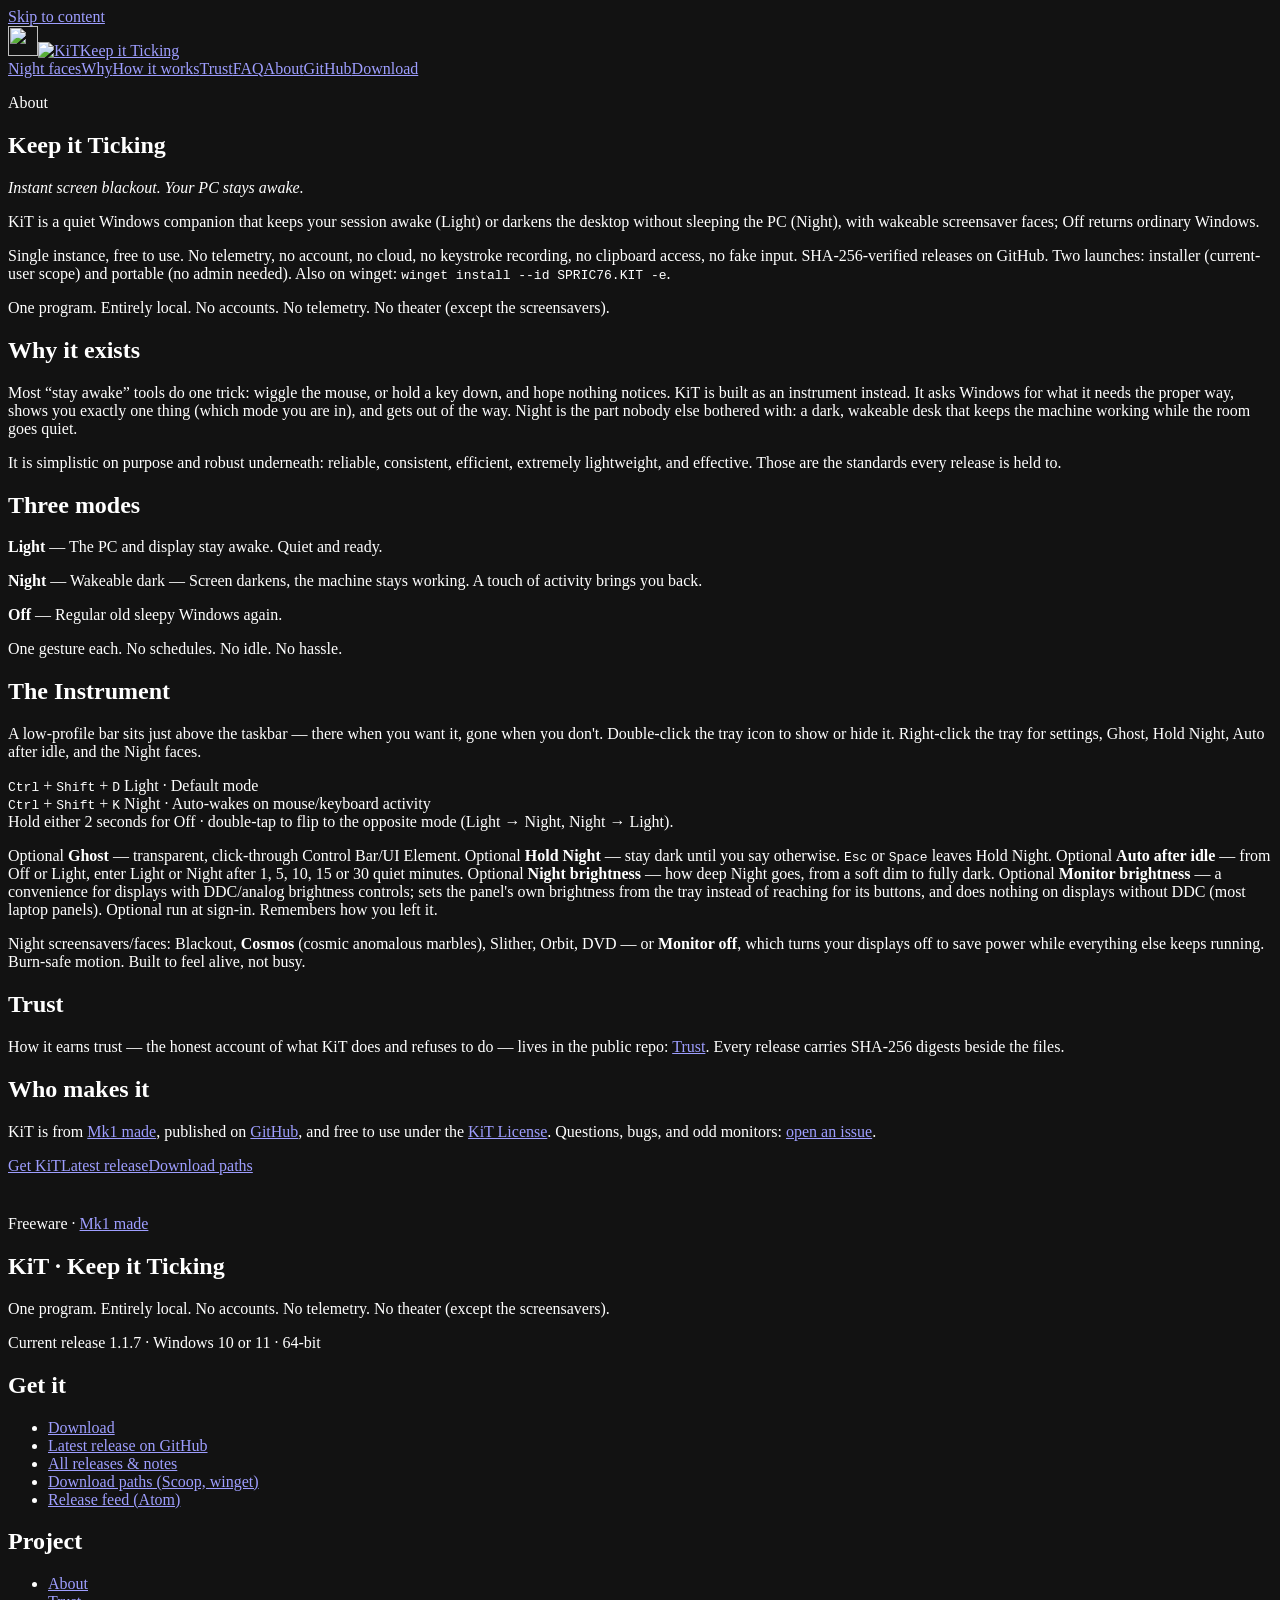
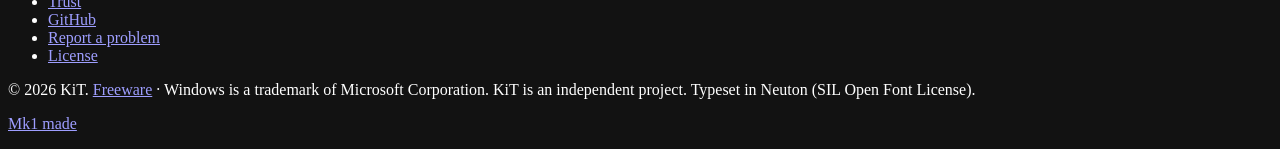
==== commit 0b028c57: "Landing build for KIT 1.1.7" ====
--- a/about/index.html
+++ b/about/index.html
@@ -1 +1 @@
-<!DOCTYPE html><html lang="en"><head><meta charset="utf-8"><meta name="viewport" content="width=device-width, initial-scale=1"><meta name="generator" content="Astro v7.2.7"><title>About · KiT — Keep it Ticking</title><meta name="description" content="What KiT is, who makes it, and the promises it keeps: a quiet Windows companion with three awake modes, entirely local, free to use."><meta name="author" content="Mk1 made"><meta name="application-name" content="KiT"><meta name="theme-color" content="#0e0e10"><meta name="color-scheme" content="dark"><meta name="robots" content="index, follow"><link rel="canonical" href="https://spric76.github.io/KIT/about/"><link rel="icon" href="/KIT/favicon.ico" sizes="any"><link rel="icon" type="image/svg+xml" href="/KIT/favicon.svg"><link rel="icon" type="image/png" sizes="32x32" href="/KIT/favicon-32.png"><link rel="apple-touch-icon" href="/KIT/apple-touch-icon.png"><link rel="manifest" href="/KIT/site.webmanifest"><link rel="alternate" type="application/atom+xml" title="KiT releases" href="https://github.com/SPRIC76/KIT/releases.atom"><link rel="preload" as="font" type="font/woff2" crossorigin href="/KIT/fonts/neuton-regular.woff2"><link rel="preload" as="font" type="font/woff2" crossorigin href="/KIT/fonts/neuton-bold.woff2"><style>@font-face{font-family:"Neuton";src:url("/KIT/fonts/neuton-light.woff2") format("woff2");font-weight:300;font-style:normal;font-display:swap;}@font-face{font-family:"Neuton";src:url("/KIT/fonts/neuton-regular.woff2") format("woff2");font-weight:400;font-style:normal;font-display:swap;}@font-face{font-family:"Neuton";src:url("/KIT/fonts/neuton-italic.woff2") format("woff2");font-weight:400;font-style:italic;font-display:swap;}@font-face{font-family:"Neuton";src:url("/KIT/fonts/neuton-bold.woff2") format("woff2");font-weight:700;font-style:normal;font-display:swap;}@font-face{font-family:"Neuton";src:url("/KIT/fonts/neuton-extrabold.woff2") format("woff2");font-weight:800;font-style:normal;font-display:swap;}</style><meta property="og:type" content="website"><meta property="og:site_name" content="KiT — Keep it Ticking"><meta property="og:title" content="About · KiT — Keep it Ticking"><meta property="og:description" content="What KiT is, who makes it, and the promises it keeps: a quiet Windows companion with three awake modes, entirely local, free to use."><meta property="og:url" content="https://spric76.github.io/KIT/about/"><meta property="og:image" content="https://spric76.github.io/KIT/og-image.png"><meta property="og:image:width" content="1200"><meta property="og:image:height" content="630"><meta property="og:image:alt" content="KiT — Keep it Ticking. Hassle-free screen blackout and awake modes that keep your PC, Apps &amp; AI ticking."><meta property="og:locale" content="en_US"><meta name="twitter:card" content="summary_large_image"><meta name="twitter:title" content="About · KiT — Keep it Ticking"><meta name="twitter:description" content="What KiT is, who makes it, and the promises it keeps: a quiet Windows companion with three awake modes, entirely local, free to use."><meta name="twitter:image" content="https://spric76.github.io/KIT/og-image.png"><link rel="stylesheet" href="/KIT/assets/BaseLayout.CGDDNim4.css"></head><body><a class="skip" href="#main">Skip to content</a><header class="site-header"><div class="wrap inner"><a class="brand" href="/KIT/" aria-label="KiT home"><img class="mark" src="/KIT/img/kit-mark-96.png" width="30" height="30" alt=""><img class="wordmark" src="/KIT/img/kit-wordmark.png" width="788" height="343" alt="KiT"><span class="expand">Keep it Ticking</span></a><nav class="nav" aria-label="Primary"><a class="hide-xs" href="/KIT/#night">Night faces</a><a class="hide-sm" href="/KIT/#why">Why</a><a href="/KIT/#how">How it works</a><a class="hide-sm" href="/KIT/#trust">Trust</a><a class="hide-sm" href="/KIT/#faq">FAQ</a><a href="/KIT/about/">About</a><a class="hide-xs" href="https://github.com/SPRIC76/KIT" rel="noopener">GitHub</a><a class="nav-cta" href="https://github.com/SPRIC76/KIT/releases/latest/download/KIT-Setup.exe" rel="noopener">Download</a></nav></div></header><main id="main"><section class="section section-first"><div class="wrap about-prose"><p class="eyebrow">About</p><h1>Keep it Ticking</h1><p class="lede"><em>Hassle-free screen blackout and awake modes that keep your PC, Apps &amp; AI ticking.</em></p><p>KiT is a quiet Windows companion that keeps your session awake (Light) or darkens the desktop without sleeping the PC (Night), with wakeable screensaver faces; Off returns ordinary Windows.</p><p>Single instance, free to use. No telemetry, no account, no cloud, no keystroke recording, no clipboard access, no fake input. SHA-256-verified releases on GitHub. Two launches: installer (current-user scope) and portable (no admin needed). Also on winget: <code>winget install --id SPRIC76.KIT -e</code>.</p><p>One program. Entirely local. No accounts. No telemetry. No theater (except the screensavers).</p><h2>Why it exists</h2><p>Most “stay awake” tools do one trick: wiggle the mouse, or hold a key down, and hope nothing notices. KiT is built as an instrument instead. It asks Windows for what it needs the proper way, shows you exactly one thing (which mode you are in), and gets out of the way. Night is the part nobody else bothered with: a dark, wakeable desk that keeps the machine working while the room goes quiet.</p><p>It is simplistic on purpose and robust underneath: reliable, consistent, efficient, extremely lightweight, and effective. Those are the standards every release is held to.</p><h2>Three modes</h2><p><strong>Light</strong> — The PC and display stay awake. Quiet and ready.</p><p><strong>Night</strong> — Wakeable dark — Screen darkens, the machine stays working. A touch of activity brings you back.</p><p><strong>Off</strong> — Regular old sleepy Windows again.</p><p>One gesture each. No schedules. No idle. No hassle.</p><h2>The Instrument</h2><p>A low-profile bar sits just above the taskbar — there when you want it, gone when you don't. Double-click the tray icon to show or hide it. Right-click the tray for settings, Ghost, Hold Night, Auto after idle, and the Night faces.</p><p><kbd>Ctrl</kbd> + <kbd>Shift</kbd> + <kbd>D</kbd> Light · Default mode<br><kbd>Ctrl</kbd> + <kbd>Shift</kbd> + <kbd>K</kbd> Night · Auto-wakes on mouse/keyboard activity<br>Hold either 2 seconds for Off · double-tap to flip to the opposite mode (Light → Night, Night → Light).</p><p>Optional <strong>Ghost</strong> — transparent, click-through Control Bar/UI Element. Optional <strong>Hold Night</strong> — stay dark until you say otherwise. <kbd>Esc</kbd> or <kbd>Space</kbd> leaves Hold Night. Optional <strong>Auto after idle</strong> — from Off or Light, enter Light or Night after 1, 5, 10, 15 or 30 quiet minutes. Optional <strong>Night brightness</strong> — how deep Night goes, from a soft dim to fully dark. Optional <strong>Monitor brightness</strong> — a convenience for displays with DDC/analog brightness controls; sets the panel's own brightness from the tray instead of reaching for its buttons, and does nothing on displays without DDC (most laptop panels). Optional run at sign-in. Remembers how you left it.</p><p>Night screensavers/faces: Blackout, <strong>Cosmos</strong> (cosmic anomalous marbles), Slither, Orbit, DVD — or <strong>Monitor off</strong>, which turns your displays off to save power while everything else keeps running. Burn-safe motion. Built to feel alive, not busy.</p><h2>Trust</h2><p>How it earns trust — the honest account of what KiT does and refuses to do — lives in the public repo: <a href="https://github.com/SPRIC76/KIT/blob/main/TRUST.md" rel="noopener">Trust</a>. Every release carries SHA-256 digests beside the files.</p><h2>Who makes it</h2><p>KiT is from <a href="https://mk1made.us" rel="noopener">Mk1 made</a>, published on <a href="https://github.com/SPRIC76/KIT" rel="noopener">GitHub</a>, and free to use under the <a href="https://github.com/SPRIC76/KIT/blob/main/LICENSE" rel="noopener">KiT License</a>. Questions, bugs, and odd monitors: <a href="https://github.com/SPRIC76/KIT/issues" rel="noopener">open an issue</a>.</p><div class="actions"><a class="btn btn-primary" href="https://github.com/SPRIC76/KIT/releases/latest/download/KIT-Setup.exe" rel="noopener">Get KiT</a><a class="btn btn-ghost" href="https://github.com/SPRIC76/KIT/releases/latest" rel="noopener">Latest release</a><a class="btn btn-ghost" href="https://github.com/SPRIC76/KIT/blob/main/docs/DOWNLOAD.md" rel="noopener">Download paths</a></div><p class="small" style="margin-top: 2.5rem; text-wrap: pretty;">Freeware · <a href="https://mk1made.us" rel="noopener">Mk1 made</a></p></div></section></main><footer class="site-footer"><div class="wrap"><div class="cols"><div><h2 class="foot-h">KiT · Keep it Ticking</h2><p>One program. Entirely local. No accounts. No telemetry. No theater (except the screensavers).</p><p class="small">Current release <span data-version>1.1.5</span> · Windows 10 or 11 · 64-bit</p></div><div><h2 class="foot-h">Get it</h2><ul><li><a href="https://github.com/SPRIC76/KIT/releases/latest/download/KIT-Setup.exe" rel="noopener">Download</a></li><li><a href="https://github.com/SPRIC76/KIT/releases/latest" rel="noopener">Latest release on GitHub</a></li><li><a href="https://github.com/SPRIC76/KIT/releases" rel="noopener">All releases &amp; notes</a></li><li><a href="https://github.com/SPRIC76/KIT/blob/main/docs/DOWNLOAD.md" rel="noopener">Download paths (Scoop, winget)</a></li><li><a href="https://github.com/SPRIC76/KIT/releases.atom" rel="noopener">Release feed (Atom)</a></li></ul></div><div><h2 class="foot-h">Project</h2><ul><li><a href="/KIT/about/">About</a></li><li><a href="https://github.com/SPRIC76/KIT/blob/main/TRUST.md" rel="noopener">Trust</a></li><li><a href="https://github.com/SPRIC76/KIT" rel="noopener">GitHub</a></li><li><a href="https://github.com/SPRIC76/KIT/issues" rel="noopener">Report a problem</a></li><li><a href="https://github.com/SPRIC76/KIT/blob/main/LICENSE" rel="noopener">License</a></li></ul></div></div><p class="legal">© 2026 KiT. <a href="https://github.com/SPRIC76/KIT/blob/main/LICENSE" rel="noopener">Freeware</a> · Windows is a trademark of Microsoft Corporation. KiT is an independent project. Typeset in Neuton (SIL Open Font License).</p><!-- The maker's seal, alone and centered at the foot (MK 2026-10-05: "Mk1 made" Is how it should be written). --><p class="maker"><a href="https://mk1made.us" rel="noopener">Mk1 made</a></p></div></footer></body></html>+<!DOCTYPE html><html lang="en"><head><meta charset="utf-8"><meta name="viewport" content="width=device-width, initial-scale=1"><meta name="generator" content="Astro v7.2.7"><title>About · KiT — Keep it Ticking</title><meta name="description" content="What KiT is, who makes it, and the promises it keeps: a quiet Windows companion with three awake modes, entirely local, free to use."><meta name="author" content="Mk1 made"><meta name="application-name" content="KiT"><meta name="theme-color" content="#0e0e10"><meta name="color-scheme" content="dark"><meta name="robots" content="index, follow"><link rel="canonical" href="https://spric76.github.io/KIT/about/"><link rel="icon" href="/KIT/favicon.ico" sizes="any"><link rel="icon" type="image/svg+xml" href="/KIT/favicon.svg"><link rel="icon" type="image/png" sizes="32x32" href="/KIT/favicon-32.png"><link rel="apple-touch-icon" href="/KIT/apple-touch-icon.png"><link rel="manifest" href="/KIT/site.webmanifest"><link rel="alternate" type="application/atom+xml" title="KiT releases" href="https://github.com/SPRIC76/KIT/releases.atom"><link rel="preload" as="font" type="font/woff2" crossorigin href="/KIT/fonts/neuton-regular.woff2"><link rel="preload" as="font" type="font/woff2" crossorigin href="/KIT/fonts/neuton-bold.woff2"><style>@font-face{font-family:"Neuton";src:url("/KIT/fonts/neuton-light.woff2") format("woff2");font-weight:300;font-style:normal;font-display:swap;}@font-face{font-family:"Neuton";src:url("/KIT/fonts/neuton-regular.woff2") format("woff2");font-weight:400;font-style:normal;font-display:swap;}@font-face{font-family:"Neuton";src:url("/KIT/fonts/neuton-italic.woff2") format("woff2");font-weight:400;font-style:italic;font-display:swap;}@font-face{font-family:"Neuton";src:url("/KIT/fonts/neuton-bold.woff2") format("woff2");font-weight:700;font-style:normal;font-display:swap;}@font-face{font-family:"Neuton";src:url("/KIT/fonts/neuton-extrabold.woff2") format("woff2");font-weight:800;font-style:normal;font-display:swap;}</style><meta property="og:type" content="website"><meta property="og:site_name" content="KiT — Keep it Ticking"><meta property="og:title" content="About · KiT — Keep it Ticking"><meta property="og:description" content="What KiT is, who makes it, and the promises it keeps: a quiet Windows companion with three awake modes, entirely local, free to use."><meta property="og:url" content="https://spric76.github.io/KIT/about/"><meta property="og:image" content="https://spric76.github.io/KIT/og-image.png"><meta property="og:image:width" content="1200"><meta property="og:image:height" content="630"><meta property="og:image:alt" content="KiT — Keep it Ticking. Instant screen blackout. Your PC stays awake."><meta property="og:locale" content="en_US"><meta name="twitter:card" content="summary_large_image"><meta name="twitter:title" content="About · KiT — Keep it Ticking"><meta name="twitter:description" content="What KiT is, who makes it, and the promises it keeps: a quiet Windows companion with three awake modes, entirely local, free to use."><meta name="twitter:image" content="https://spric76.github.io/KIT/og-image.png"><link rel="stylesheet" href="/KIT/assets/BaseLayout.BgfcEkwi.css"></head><body><a class="skip" href="#main">Skip to content</a><header class="site-header"><div class="wrap inner"><a class="brand" href="/KIT/" aria-label="KiT home"><img class="mark" src="/KIT/img/kit-mark-96.png" width="30" height="30" alt=""><img class="wordmark" src="/KIT/img/kit-wordmark.png" width="788" height="343" alt="KiT"><span class="expand">Keep it Ticking</span></a><nav class="nav" aria-label="Primary"><a class="hide-xs" href="/KIT/#night">Night faces</a><a class="hide-sm" href="/KIT/#why">Why</a><a href="/KIT/#how">How it works</a><a class="hide-sm" href="/KIT/#trust">Trust</a><a class="hide-sm" href="/KIT/#faq">FAQ</a><a href="/KIT/about/">About</a><a class="hide-xs" href="https://github.com/SPRIC76/KIT" rel="noopener">GitHub</a><a class="nav-cta" href="https://github.com/SPRIC76/KIT/releases/latest/download/KIT-Setup.exe" rel="noopener">Download</a></nav></div></header><main id="main"><section class="section section-first"><div class="wrap about-prose"><p class="eyebrow">About</p><h1>Keep it Ticking</h1><p class="lede"><em>Instant screen blackout. Your PC stays awake.</em></p><p>KiT is a quiet Windows companion that keeps your session awake (Light) or darkens the desktop without sleeping the PC (Night), with wakeable screensaver faces; Off returns ordinary Windows.</p><p>Single instance, free to use. No telemetry, no account, no cloud, no keystroke recording, no clipboard access, no fake input. SHA-256-verified releases on GitHub. Two launches: installer (current-user scope) and portable (no admin needed). Also on winget: <code>winget install --id SPRIC76.KIT -e</code>.</p><p>One program. Entirely local. No accounts. No telemetry. No theater (except the screensavers).</p><h2>Why it exists</h2><p>Most “stay awake” tools do one trick: wiggle the mouse, or hold a key down, and hope nothing notices. KiT is built as an instrument instead. It asks Windows for what it needs the proper way, shows you exactly one thing (which mode you are in), and gets out of the way. Night is the part nobody else bothered with: a dark, wakeable desk that keeps the machine working while the room goes quiet.</p><p>It is simplistic on purpose and robust underneath: reliable, consistent, efficient, extremely lightweight, and effective. Those are the standards every release is held to.</p><h2>Three modes</h2><p><strong>Light</strong> — The PC and display stay awake. Quiet and ready.</p><p><strong>Night</strong> — Wakeable dark — Screen darkens, the machine stays working. A touch of activity brings you back.</p><p><strong>Off</strong> — Regular old sleepy Windows again.</p><p>One gesture each. No schedules. No idle. No hassle.</p><h2>The Instrument</h2><p>A low-profile bar sits just above the taskbar — there when you want it, gone when you don't. Double-click the tray icon to show or hide it. Right-click the tray for settings, Ghost, Hold Night, Auto after idle, and the Night faces.</p><p><kbd>Ctrl</kbd> + <kbd>Shift</kbd> + <kbd>D</kbd> Light · Default mode<br><kbd>Ctrl</kbd> + <kbd>Shift</kbd> + <kbd>K</kbd> Night · Auto-wakes on mouse/keyboard activity<br>Hold either 2 seconds for Off · double-tap to flip to the opposite mode (Light → Night, Night → Light).</p><p>Optional <strong>Ghost</strong> — transparent, click-through Control Bar/UI Element. Optional <strong>Hold Night</strong> — stay dark until you say otherwise. <kbd>Esc</kbd> or <kbd>Space</kbd> leaves Hold Night. Optional <strong>Auto after idle</strong> — from Off or Light, enter Light or Night after 1, 5, 10, 15 or 30 quiet minutes. Optional <strong>Night brightness</strong> — how deep Night goes, from a soft dim to fully dark. Optional <strong>Monitor brightness</strong> — a convenience for displays with DDC/analog brightness controls; sets the panel's own brightness from the tray instead of reaching for its buttons, and does nothing on displays without DDC (most laptop panels). Optional run at sign-in. Remembers how you left it.</p><p>Night screensavers/faces: Blackout, <strong>Cosmos</strong> (cosmic anomalous marbles), Slither, Orbit, DVD — or <strong>Monitor off</strong>, which turns your displays off to save power while everything else keeps running. Burn-safe motion. Built to feel alive, not busy.</p><h2>Trust</h2><p>How it earns trust — the honest account of what KiT does and refuses to do — lives in the public repo: <a href="https://github.com/SPRIC76/KIT/blob/main/TRUST.md" rel="noopener">Trust</a>. Every release carries SHA-256 digests beside the files.</p><h2>Who makes it</h2><p>KiT is from <a href="https://mk1made.us" rel="noopener">Mk1 made</a>, published on <a href="https://github.com/SPRIC76/KIT" rel="noopener">GitHub</a>, and free to use under the <a href="https://github.com/SPRIC76/KIT/blob/main/LICENSE" rel="noopener">KiT License</a>. Questions, bugs, and odd monitors: <a href="https://github.com/SPRIC76/KIT/issues" rel="noopener">open an issue</a>.</p><div class="actions"><a class="btn btn-primary" href="https://github.com/SPRIC76/KIT/releases/latest/download/KIT-Setup.exe" rel="noopener">Get KiT</a><a class="btn btn-ghost" href="https://github.com/SPRIC76/KIT/releases/latest" rel="noopener">Latest release</a><a class="btn btn-ghost" href="https://github.com/SPRIC76/KIT/blob/main/docs/DOWNLOAD.md" rel="noopener">Download paths</a></div><p class="small" style="margin-top: 2.5rem; text-wrap: pretty;">Freeware · <a href="https://mk1made.us" rel="noopener">Mk1 made</a></p></div></section></main><footer class="site-footer"><div class="wrap"><div class="cols"><div><h2 class="foot-h">KiT · Keep it Ticking</h2><p>One program. Entirely local. No accounts. No telemetry. No theater (except the screensavers).</p><p class="small">Current release <span data-version>1.1.7</span> · Windows 10 or 11 · 64-bit</p></div><div><h2 class="foot-h">Get it</h2><ul><li><a href="https://github.com/SPRIC76/KIT/releases/latest/download/KIT-Setup.exe" rel="noopener">Download</a></li><li><a href="https://github.com/SPRIC76/KIT/releases/latest" rel="noopener">Latest release on GitHub</a></li><li><a href="https://github.com/SPRIC76/KIT/releases" rel="noopener">All releases &amp; notes</a></li><li><a href="https://github.com/SPRIC76/KIT/blob/main/docs/DOWNLOAD.md" rel="noopener">Download paths (Scoop, winget)</a></li><li><a href="https://github.com/SPRIC76/KIT/releases.atom" rel="noopener">Release feed (Atom)</a></li></ul></div><div><h2 class="foot-h">Project</h2><ul><li><a href="/KIT/about/">About</a></li><li><a href="https://github.com/SPRIC76/KIT/blob/main/TRUST.md" rel="noopener">Trust</a></li><li><a href="https://github.com/SPRIC76/KIT" rel="noopener">GitHub</a></li><li><a href="https://github.com/SPRIC76/KIT/issues" rel="noopener">Report a problem</a></li><li><a href="https://github.com/SPRIC76/KIT/blob/main/LICENSE" rel="noopener">License</a></li></ul></div></div><p class="legal">© 2026 KiT. <a href="https://github.com/SPRIC76/KIT/blob/main/LICENSE" rel="noopener">Freeware</a> · Windows is a trademark of Microsoft Corporation. KiT is an independent project. Typeset in Neuton (SIL Open Font License).</p><!-- The maker's seal, alone and centered at the foot (MK 2026-10-05: "Mk1 made" Is how it should be written). --><p class="maker"><a href="https://mk1made.us" rel="noopener">Mk1 made</a></p></div></footer></body></html>
